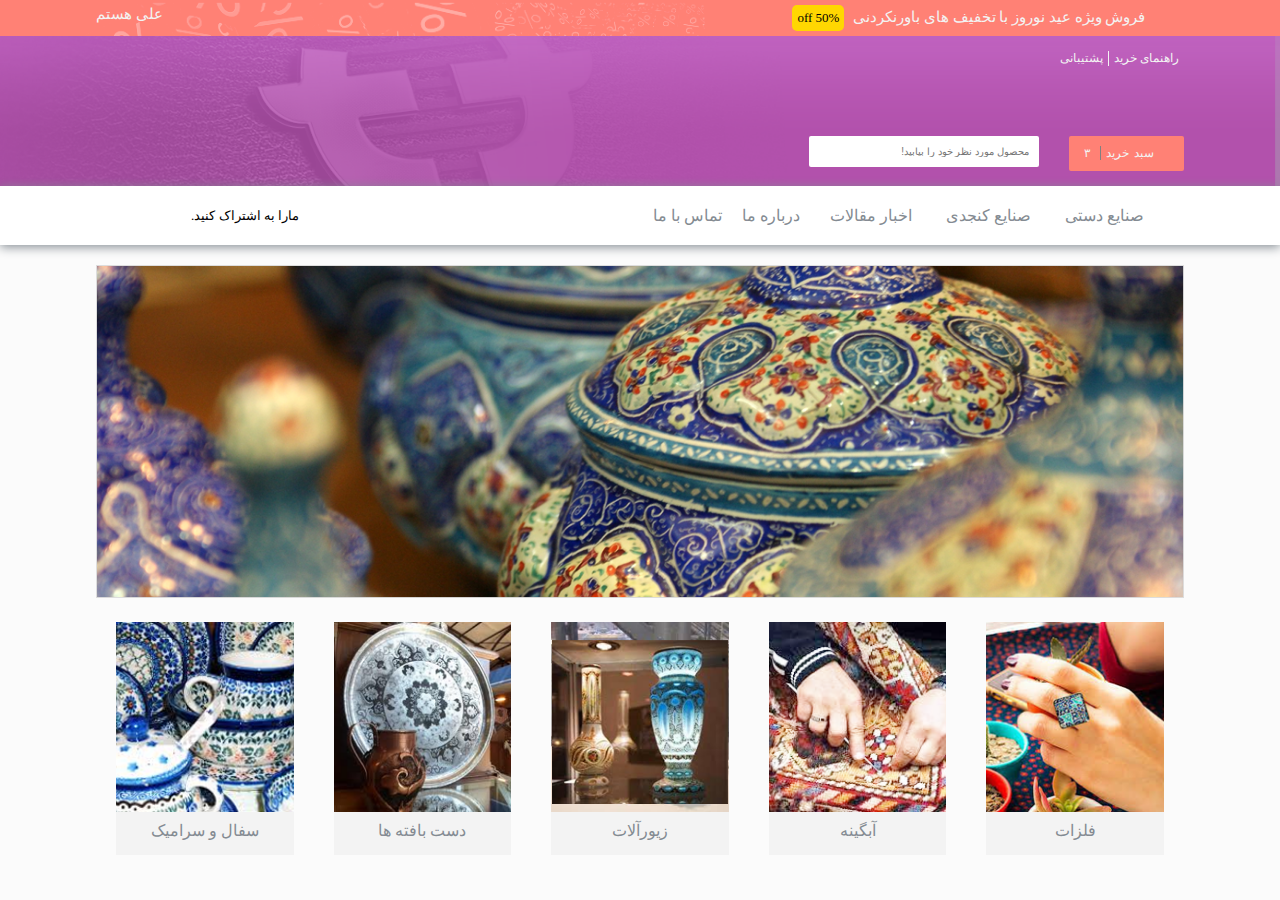
==== Web/index.html @ 8ed85ec4 "first" ====
<!DOCTYPE html>
<html dir="rtl">
    <head>
        <meta charset="utf-8">
        <title>فروشگاه صنایع دستی</title>
        <link href="style/style.css" rel="stylesheet">
        <link rel="stylesheet" href="https://use.fontawesome.com/releases/v5.8.2/css/all.css" integrity="sha384-oS3vJWv+0UjzBfQzYUhtDYW+Pj2yciDJxpsK1OYPAYjqT085Qq/1cq5FLXAZQ7Ay" crossorigin="anonymous">
    </head>
    <body>
        <!-- Header -->
        <header>
            <div class="header_top col-5">
                <div class="container">
                    <div class="header_top_right col-2">
                        <ul>
                            <li><a href="#"><i class="fas fa-angle-right"></i></a></li>
                            <li><a href="#">فروش ویژه عید نوروز با تخفیف های باورنکردنی  </a><span class="send">off 50%</span></li>
                            <li><a href="#"><i class="fas fa-angle-left"></i></a></li>
                        </ul>
                    </div>
                    <div class="header_top_left col-3">
                        <a href="#" ><i class="fas fa-user"></i>علی هستم</a>
                    </div>
                </div>
            </div>
            <div class="header_bottom col-5">
                <div class="container">
                    <div class="header_bottom_top col-5">
                        <a href="#">راهنمای خرید</a>
                        <a href="#">پشتیبانی</a>
                    </div>
                    <div class="header_bottom_bottom col-5">
                        <a href="#" class="link"><i class="fas fa-shopping-cart"></i> <span>سبد خرید</span> ۳</a>
                        <div class="input_icon">
                            <input type="text" placeholder="محصول مورد نظر خود را بیابید!">
                            <a href="#"><i class="fas fa-search"></i></a>
                        </div>
                    </div>
                </div>
            </div>
        </header>
        <!-- Nav -->
        <nav>
            <div class="container">
                <div class="nav_menu">
                    <ul>
                        <li><a href="#"><i class="fas fa-home"></i></a></li>
                        <li class="menu">
                            <a href="#">صنایع دستی <i class="fas fa-angle-down"></i></a>
                            <ul class="sub_menu">
                                <li><a href="#">زیر منو ۱</a></li>
                                <li><a href="#">زیر منو ۲</a></li>
                                <li><a href="#">زیر منو ۳</a></li>
                            </ul>
                        </li>
                        <li class="menu">
                            <a href="#">صنایع کنجدی <i class="fas fa-angle-down"></i></a>
                            <ul class="sub_menu">
                                <li><a href="#">زیر منو ۱</a></li>
                                <li><a href="#">زیر منو ۲</a></li>
                                <li><a href="#">زیر منو ۳</a></li>
                            </ul>
                        </li>
                        <li class="menu">
                            <a href="#"> اخبار مقالات<i class="fas fa-angle-down"></i></a>
                            <ul class="sub_menu">
                                <li><a href="#">زیر منو ۱</a></li>
                                <li><a href="#">زیر منو ۲</a></li>
                                <li><a href="#">زیر منو ۳</a></li>
                            </ul>
                        </li>
                        <li><a href="#">درباره ما</a></li>
                        <li><a href="#">تماس با ما</a></li>
                    </ul>
                </div>
                <div class="nav_socials">
                    <ul>
                        <li>مارا به اشتراک کنید.</li>
                        <li><a href="#"><i class="fab fa-linkedin-in"></i></a></li>
                        <li><a href="#"><i class="fab fa-instagram"></i></a></li>
                        <li><a href="#"><i class="fab fa-twitter"></i></a></li>
                        <li><a href="#"><i class="fab fa-facebook-f"></i></a></li>
                    </ul>
                </div>
            </div>
        </nav>
        <!-- Main -->
        <main class="container">
            <div class="main_top">
                <img src="./style/images/slider_main.png" alt="main">
            </div>
            <div class="main_bottom">
                <a href="#" class="link_icon"><i class="fas fa-angle-right"></i></a>
                <figure class="col-1">
                    <a href="#"><img src="./style/images/slider_main_small_1.png" alt="slider"></a>
                    <figcaption><a href="#">فلزات</a></figcaption>
                </figure>
                <figure class="col-1">
                    <a href="#"><img src="./style/images/slider_main_small_2.png" alt="slider"></a>
                    <figcaption><a href="#">آبگینه</a></figcaption>
                </figure>
                <figure class="col-1">
                    <a href="#"><img src="./style/images/slider_main_small_3.png" alt="slider"></a>
                    <figcaption><a href="#">زیورآلات</a></figcaption>
                </figure>
                <figure class="col-1">
                    <a href="#"><img src="./style/images/slider_main_small_4.png" alt="slider"></a>
                    <figcaption><a href="#">دست بافته ها</a></figcaption>
                </figure>
                <figure class="col-1">
                    <a href="#"><img src="./style/images/slider_main_small_5.png" alt="slider"></a>
                    <figcaption><a href="#">سفال و سرامیک </a></figcaption>
                </figure>
                <a href="#" class="link_icon"><i class="fas fa-angle-left"></i></a>
            </div>
        </main>
    </body>
</html>
---- Web/style/style.css ----
*{
    margin: 0;
    padding: 0;
    border: 0;
    box-sizing: border-box;
    -webkit-box-sizing: border-box;
    -moz-box-sizing: border-box;
}
.col-1{
    width: 20%;
}
.col-2{
    width: 40%;
}
.col-3{
    width: 60%;
}
.col-4{
    width: 80%;
}
.col-5{
    width: 100%;
}
body{
    background-color: #fbfbfb;
    font-family: "WeblogmaYekan";
}
.container{
    width: 85%;
    margin: 0 auto;
}
:root{
    --color-black: #000;
    --color-white: rgb(243, 243, 243);
    --color-gray: #848b92;
    --color-lightgray: #cbcbcb;
    --color-darkgary: #323436;
    --color-lightorange: #ff8175;
    --color-darkorange: #ff5242;
    --color-red: #ea0000;
    --color-limo: #c5e60c;
    --color-purple: #af11a5;
}
.send{
    background-color: #ffd701;
    font-size: 13px;
    padding: 5px;
    border-radius: 5px;
    color: var(--color-black);
    display: inline-block;
    cursor: pointer;
    margin: 0 5px;
}
/* Header */
header{
    font-size: 15px;
}
/* Header_top */
.header_top{
    background-image: url(./images/header_top_bg.png);
    background-position: center;
    background-size: cover;
    padding: 5px 0;
}
    /* Header_top_right*/
.header_top_right,.header_top_left{
    display: inline-block;
}
.header_top_right ul{
    display: flex;
    justify-content: space-between;
    align-items: center;
}
.header_top_right ul li{
    list-style: none;
}
.header_top_right ul li a{
    color: var(--color-white);
    text-decoration: none;
    transition: 0.3s;
}
.header_top_right ul li:hover a{
    color: var(--color-black);
}
    /* Header_top_left */
.header_top_left{
    float: left;
    text-align: left;
    display: flex;
    flex-direction: row-reverse;
    align-items: center;
}
.header_top_left a{
    color: var(--color-white);
    text-decoration: none;
}
.header_top_left a i{
    display: inline-block;
    margin: 5px;
}
/* Header_bottom */
.header_bottom{
    background-image: url(./images/header_bottom_bg.png);
    background-position: center;
    background-size: cover;
    padding: 15px 0;
}
    /* Header_botoom_top */
.header_bottom_top{
    display: flex;
    margin-bottom: 70px;
}
.header_bottom_top a{
    text-decoration: none;
    color: var(--color-white);
    padding: 0 5px;
    font-size: 12px;
    transition: 0.3s;
}
.header_bottom_top a:hover{
    opacity: 0.8;
}
.header_bottom_top a:first-child{
    border-left: 1px solid var(--color-white);
}
    /* Header_bottom_bottom */
.header_bottom_bottom{
    display: flex;
}
.header_bottom_bottom .link{
    font-size: 12px;
    text-decoration: none;
    color: var(--color-white);
    padding: 10px 15px;
    background-color: var(--color-lightorange);
    word-spacing: 2px;
    border-radius: 2px;
    margin-left: 20px;
    transition: 0.3s;
}
.header_bottom_bottom .link:hover{
    background-color: var(--color-darkorange);
}
.header_bottom_bottom .link span{
    padding: 0 5px;
    margin: 0 5px;
    border-left: 1px solid gray;
}
.header_bottom_bottom .link .fas{
    display: inline-block;
    font-size: 10px;
    vertical-align: middle;
}
.input_icon{
    position: relative;
    margin: 0 10px;
    
}
.input_icon input[type="text"]{
    font-size: 10px;
    width: 230px;
    padding: 10px;
    border-radius: 2px;
    outline-color:#42A5F5; 
}
.input_icon a{
    position: absolute;
    left: 0;
    top:0;
    padding: 8px;
    color: var(--color-gray);
}
/* Nav */
nav{
    background-color: #fff;
    box-shadow: 0px 2px 10px var(--color-gray);
    margin-bottom: 20px;
    position: sticky;
    top: 0;
}

nav .container, nav ul{
    display: flex;
    align-items: center;
    justify-content: space-between;
}
nav .nav_menu ul{
    justify-content: space-between;
}
nav ul li{
    list-style: none;
}
nav ul li a{
    text-decoration: none;    
    display: inline-block;
    color: var(--color-gray);
}
nav .nav_menu ul li a,nav .nav_socials ul li a i{
    padding: 20px 10px;
}

.nav_menu ul li{
    color: var(--color-gray);
}
.nav_menu ul li a:hover{
    color: var(--color-darkgary);
}
.nav_menu ul li [class$="home"]{
    display: inline-block;
}
.nav_menu ul li [class$="home"]:hover{
    color: var(--color-purple);
    /* Check it shadow */
}
.nav_menu .fas{
    display: inline-block;
    vertical-align: middle;
    margin: 0 5px;
}
.nav_socials ul li a{
    color: var(--color-gray);
}
.nav_socials ul li:first-child{
    font-size: 13px;
    margin-left: 15px;
}
nav .nav_socials [class$="linkedin-in"]:hover{
    color: #0077B5;
}
nav .nav_socials [class$="instagram"]:hover{
    color: #F77737;
}
nav .nav_socials [class$="twitter"]:hover{
    color: #2fb1eb;
}
nav .nav_socials [class$="facebook-f"]:hover{
    color: #3163a2;
}
/* Submenu */
.menu{
    position: relative;
}
.menu:hover .sub_menu{
    display: block;
}
nav .sub_menu{
    flex-direction: column;
    position: absolute;
    top: 55px;
    right: 0;
    background-color: #fff;
    border: 1px solid var(--color-lightgray);
    width: 100%;
    border-radius: 2px;
    display: none;
}
.sub_menu li{
    padding: 0;
    display: block;
    width: 100%;
}
.menu .sub_menu li a{
    display: block;
    padding: 8px;
}
.menu .sub_menu li a:hover{
    background-color: var(--color-purple);
    color: #fff;
}
/* Main */
.main_top{
    margin: 20px 0;
}
main .main_top img {
    width: 100%;
}
main .main_bottom{
    display: flex;
    justify-content: space-around;
    margin: 20px 0;
}
main .main_bottom figure{
    padding: 0 20px;
    text-align: center;
}

main .main_bottom figure img{
    width: 100%;
    height: 80%;
    object-fit: cover;
}
main .main_bottom figure figcaption{
    background-color: var(--color-white);
    padding: 15px 10px;
    margin-top: -10px;
}
main .main_bottom figure figcaption a{
    text-decoration: none;
    color: var(--color-gray);
    transition: 0.3s;
}
main .main_bottom > a{
   align-self: center;
   font-size: 30px;
   color: var(--color-lightgray);
   transition: 0.3s;
}
main .main_bottom figure figcaption a:hover, main .main_bottom > a:hover{
    color: var(--color-darkgary);
}



/* Media Query */
/* Extra large devices (large desktops, 1200px and up) */
@media (min-width: 1200px) {

}
/* Large devices (desktops, 992px and up) */
@media (min-width: 992px) and (max-width: 1199.98px) {
    .col-lg-1{width: 20%;}
    .col-lg-2{width: 40%;}
    .col-lg-3{width: 60%;}
    .col-lg-4{width: 80%;}
    .col-lg-5{width: 100%;}
}


/* Medium devices (tablets, 768px and up) */
@media (min-width: 768px) and (max-width: 991.98px) {
    .col-md-1{width: 20%;}
    .col-md-2{width: 40%;}
    .col-md-3{width: 60%;}
    .col-md-4{width: 80%;}
    .col-md-5{width: 100%;}
}

/* Small devices (landscape phones, 576px and up) */
@media (min-width: 576px) and (max-width: 767.98px) {
    .col-sm-1{width: 20%;}
    .col-sm-2{width: 40%;}
    .col-sm-3{width: 60%;}
    .col-sm-4{width: 80%;}
    .col-sm-5{width: 100%;}
}

/* Extra small devices (portrait phones, less than 576px) */
@media (max-width: 575.98px) {
    .col-xs-1{width: 20%;}
    .col-xs-2{width: 40%;}
    .col-xs-3{width: 60%;}
    .col-xs-4{width: 80%;}
    .col-xs-5{width: 100%;}
}
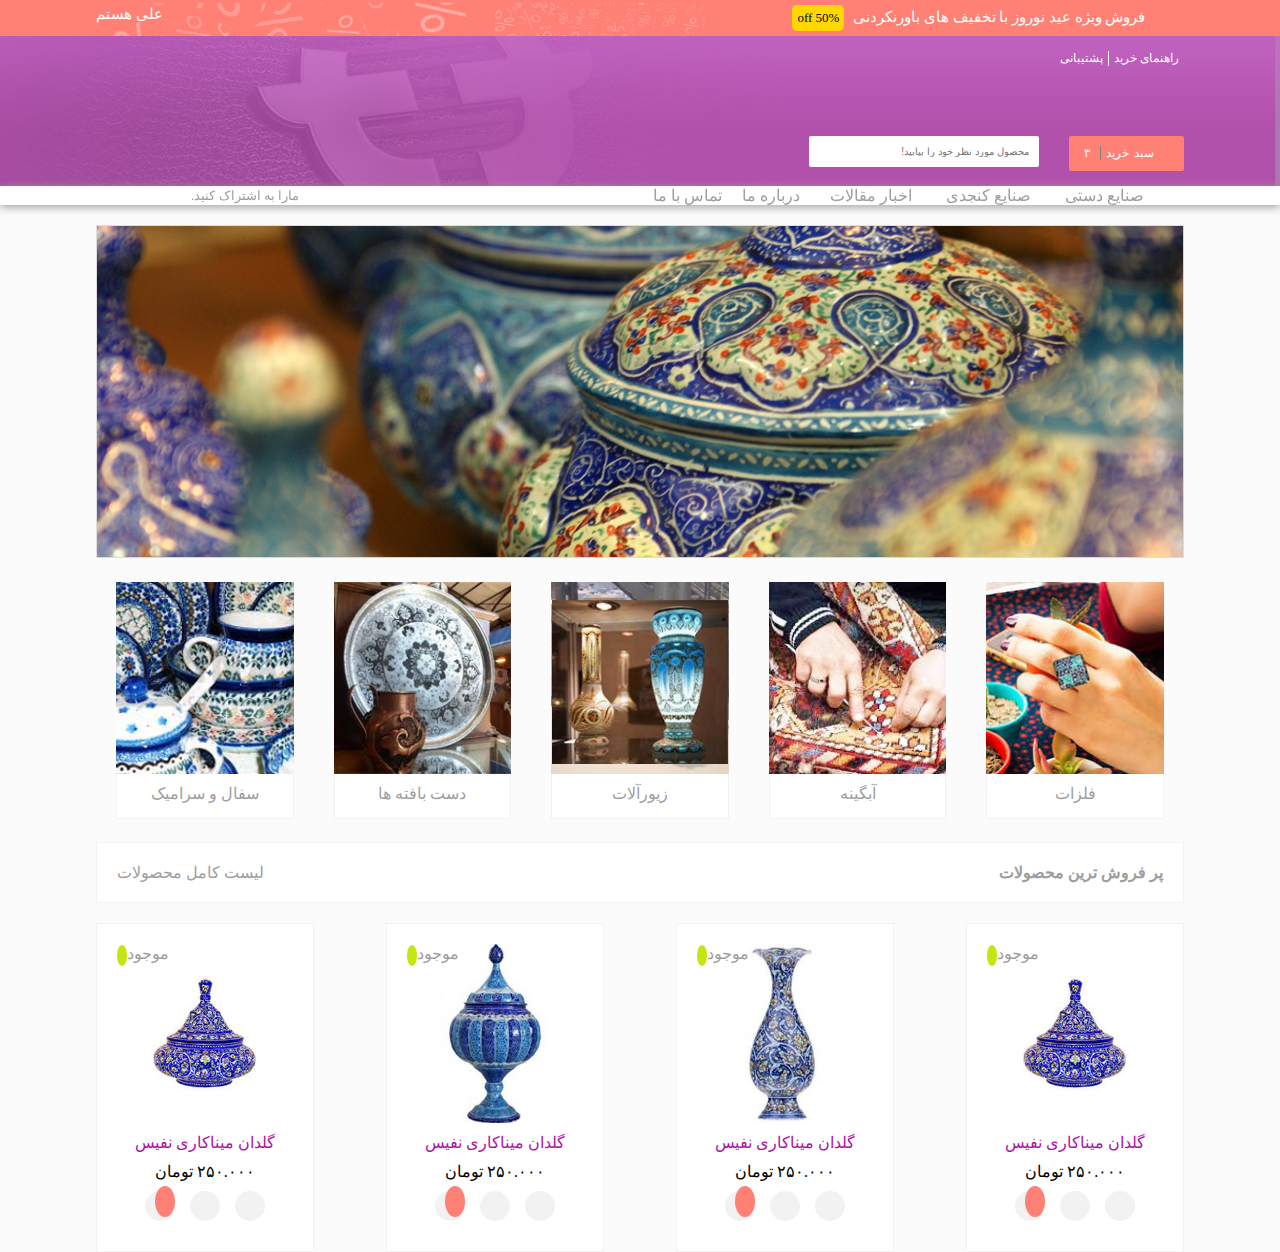
==== commit 184246de: "Portfolio" ====
--- a/Web/index.html
+++ b/Web/index.html
@@ -9,30 +9,30 @@
     <body>
         <!-- Header -->
         <header>
-            <div class="header_top col-5">
+            <div class="header_top col-10">
                 <div class="container">
-                    <div class="header_top_right col-2">
+                    <div class="header_top_right col-4">
                         <ul>
                             <li><a href="#"><i class="fas fa-angle-right"></i></a></li>
                             <li><a href="#">فروش ویژه عید نوروز با تخفیف های باورنکردنی  </a><span class="send">off 50%</span></li>
                             <li><a href="#"><i class="fas fa-angle-left"></i></a></li>
                         </ul>
                     </div>
-                    <div class="header_top_left col-3">
+                    <div class="header_top_left col-6">
                         <a href="#" ><i class="fas fa-user"></i>علی هستم</a>
                     </div>
                 </div>
             </div>
-            <div class="header_bottom col-5">
+            <div class="header_bottom col-10">
                 <div class="container">
-                    <div class="header_bottom_top col-5">
+                    <div class="header_bottom_top col-10">
                         <a href="#">راهنمای خرید</a>
                         <a href="#">پشتیبانی</a>
                     </div>
-                    <div class="header_bottom_bottom col-5">
+                    <div class="header_bottom_bottom col-10">
                         <a href="#" class="link"><i class="fas fa-shopping-cart"></i> <span>سبد خرید</span> ۳</a>
                         <div class="input_icon">
-                            <input type="text" placeholder="محصول مورد نظر خود را بیابید!">
+                            <input type="text"  placeholder="محصول مورد نظر خود را بیابید!">
                             <a href="#"><i class="fas fa-search"></i></a>
                         </div>
                     </div>
@@ -44,42 +44,42 @@
             <div class="container">
                 <div class="nav_menu">
                     <ul>
-                        <li><a href="#"><i class="fas fa-home"></i></a></li>
+                        <li><a href="#" class="link"><i class="fas fa-home"></i></a></li>
                         <li class="menu">
-                            <a href="#">صنایع دستی <i class="fas fa-angle-down"></i></a>
-                            <ul class="sub_menu">
-                                <li><a href="#">زیر منو ۱</a></li>
-                                <li><a href="#">زیر منو ۲</a></li>
-                                <li><a href="#">زیر منو ۳</a></li>
+                            <a href="#" class="link">صنایع دستی <i class="fas fa-angle-down"></i></a>
+                            <ul class="sub_menu col-10">
+                                <li><a href="#" class="link">زیر منو ۱</a></li>
+                                <li><a href="#" class="link">زیر منو ۲</a></li>
+                                <li><a href="#" class="link">زیر منو ۳</a></li>
+                            </ul>
+                        </li>
+                        <li class="menu" class="link">
+                            <a href="#" class="link">صنایع کنجدی <i class="fas fa-angle-down"></i></a>
+                            <ul class="sub_menu col-10">
+                                <li><a href="#" class="link">زیر منو ۱</a></li>
+                                <li><a href="#" class="link">زیر منو ۲</a></li>
+                                <li><a href="#" class="link">زیر منو ۳</a></li>
                             </ul>
                         </li>
                         <li class="menu">
-                            <a href="#">صنایع کنجدی <i class="fas fa-angle-down"></i></a>
-                            <ul class="sub_menu">
-                                <li><a href="#">زیر منو ۱</a></li>
-                                <li><a href="#">زیر منو ۲</a></li>
-                                <li><a href="#">زیر منو ۳</a></li>
+                            <a href="#" class="link"> اخبار مقالات<i class="fas fa-angle-down"></i></a>
+                            <ul class="sub_menu col-10">
+                                <li><a href="#" class="link">زیر منو ۱</a></li>
+                                <li><a href="#" class="link">زیر منو ۲</a></li>
+                                <li><a href="#" class="link">زیر منو ۳</a></li>
                             </ul>
                         </li>
-                        <li class="menu">
-                            <a href="#"> اخبار مقالات<i class="fas fa-angle-down"></i></a>
-                            <ul class="sub_menu">
-                                <li><a href="#">زیر منو ۱</a></li>
-                                <li><a href="#">زیر منو ۲</a></li>
-                                <li><a href="#">زیر منو ۳</a></li>
-                            </ul>
-                        </li>
-                        <li><a href="#">درباره ما</a></li>
-                        <li><a href="#">تماس با ما</a></li>
+                        <li><a href="#" class="link">درباره ما</a></li>
+                        <li><a href="#" class="link">تماس با ما</a></li>
                     </ul>
                 </div>
                 <div class="nav_socials">
                     <ul>
                         <li>مارا به اشتراک کنید.</li>
-                        <li><a href="#"><i class="fab fa-linkedin-in"></i></a></li>
-                        <li><a href="#"><i class="fab fa-instagram"></i></a></li>
-                        <li><a href="#"><i class="fab fa-twitter"></i></a></li>
-                        <li><a href="#"><i class="fab fa-facebook-f"></i></a></li>
+                        <li><a href="#" class="link"><i class="fab fa-linkedin-in"></i></a></li>
+                        <li><a href="#" class="link"><i class="fab fa-instagram"></i></a></li>
+                        <li><a href="#" class="link"><i class="fab fa-twitter"></i></a></li>
+                        <li><a href="#" class="link"><i class="fab fa-facebook-f"></i></a></li>
                     </ul>
                 </div>
             </div>
@@ -91,28 +91,99 @@
             </div>
             <div class="main_bottom">
                 <a href="#" class="link_icon"><i class="fas fa-angle-right"></i></a>
-                <figure class="col-1">
+                <figure class="col-2">
                     <a href="#"><img src="./style/images/slider_main_small_1.png" alt="slider"></a>
-                    <figcaption><a href="#">فلزات</a></figcaption>
+                    <figcaption><a href="#" class="link">فلزات</a></figcaption>
                 </figure>
-                <figure class="col-1">
+                <figure class="col-2">
                     <a href="#"><img src="./style/images/slider_main_small_2.png" alt="slider"></a>
-                    <figcaption><a href="#">آبگینه</a></figcaption>
+                    <figcaption><a href="#" class="link">آبگینه</a></figcaption>
                 </figure>
-                <figure class="col-1">
+                <figure class="col-2">
                     <a href="#"><img src="./style/images/slider_main_small_3.png" alt="slider"></a>
-                    <figcaption><a href="#">زیورآلات</a></figcaption>
+                    <figcaption><a href="#" class="link">زیورآلات</a></figcaption>
                 </figure>
-                <figure class="col-1">
+                <figure class="col-2">
                     <a href="#"><img src="./style/images/slider_main_small_4.png" alt="slider"></a>
-                    <figcaption><a href="#">دست بافته ها</a></figcaption>
+                    <figcaption><a href="#" class="link">دست بافته ها</a></figcaption>
                 </figure>
-                <figure class="col-1">
+                <figure class="col-2">
                     <a href="#"><img src="./style/images/slider_main_small_5.png" alt="slider"></a>
-                    <figcaption><a href="#">سفال و سرامیک </a></figcaption>
+                    <figcaption><a href="#" class="link">سفال و سرامیک </a></figcaption>
                 </figure>
                 <a href="#" class="link_icon"><i class="fas fa-angle-left"></i></a>
             </div>
         </main>
+        <!-- Portfolio -->
+        <section class="portfolio container">
+            <div class="portfolio_nav col-10">
+                <div class="portfolio_nav_right col-5">
+                    <h3>پر فروش ترین محصولات</h3>
+                    <a href="#" class="link_icon"><i class="fas fa-angle-right"></i></a>
+                    <a href="#" class="link_icon"><i class="fas fa-angle-left"></i></a>
+                </div>
+                <div class="portfolio_nav_left col-5">
+                    <a href="#"><i class="fas fa-th-large"></i>لیست کامل محصولات</a>
+                </div>
+            </div>
+            <div class="portfolio_slider">
+                <div class="portfolio_slider_item col-2">
+                    <a href="#"><img src="./style/images/portfolio1_slider_1.png" class="col-10" alt="portfolio"></a>
+                    <a href="#" class="link">گلدان میناکاری نفیس</a>
+                    <p class="subtitle">۲۵۰.۰۰۰ تومان</p>
+                    <ul class="col-10">
+                        <li><a href="#"><i class="fas fa-heart"></i></a></li>
+                        <li><a href="#"><i class="fas fa-sync-alt"></i></a></li>
+                        <li><a href="#"><i class="fas fa-shopping-cart"></i></a></li>
+                    </ul>
+                    <div class="stock">
+                        <span>موجود</span>
+                        <i class="fas fa-check"></i>
+                    </div>
+                </div>
+                <div class="portfolio_slider_item col-2">
+                    <a href="#"><img src="./style/images/portfolio1_slider_2.png" class="col-10" alt="portfolio"></a>
+                    <a href="#" class="link">گلدان میناکاری نفیس</a>
+                    <p class="subtitle">۲۵۰.۰۰۰ تومان</p>
+                    <ul class="col-10">
+                        <li><a href="#"><i class="fas fa-heart"></i></a></li>
+                        <li><a href="#"><i class="fas fa-sync-alt"></i></a></li>
+                        <li><a href="#"><i class="fas fa-shopping-cart"></i></a></li>
+                    </ul>
+                    <div class="stock">
+                        <span>موجود</span>
+                        <i class="fas fa-check"></i>
+                    </div>
+                </div>
+                <div class="portfolio_slider_item col-2">
+                    <a href="#"><img src="./style/images/portfolio1_slider_3.png" class="col-10" alt="portfolio"></a>
+                    <a href="#" class="link">گلدان میناکاری نفیس</a>
+                    <p class="subtitle">۲۵۰.۰۰۰ تومان</p>
+                    <ul class="col-10">
+                        <li><a href="#"><i class="fas fa-heart"></i></a></li>
+                        <li><a href="#"><i class="fas fa-sync-alt"></i></a></li>
+                        <li><a href="#"><i class="fas fa-shopping-cart"></i></a></li>
+                    </ul>
+                    <div class="stock">
+                        <span>موجود</span>
+                        <i class="fas fa-check"></i>
+                    </div>
+                </div>
+                <div class="portfolio_slider_item col-2">
+                    <a href="#"><img src="./style/images/portfolio1_slider_1.png" class="col-10" alt="portfolio"></a>
+                    <a href="#" class="link">گلدان میناکاری نفیس</a>
+                    <p class="subtitle">۲۵۰.۰۰۰ تومان</p>
+                    <ul class="col-10">
+                        <li><a href="#"><i class="fas fa-heart"></i></a></li>
+                        <li><a href="#"><i class="fas fa-sync-alt"></i></a></li>
+                        <li><a href="#"><i class="fas fa-shopping-cart"></i></a></li>
+                    </ul>
+                    <div class="stock">
+                        <span>موجود</span>
+                        <i class="fas fa-check"></i>
+                    </div>
+                </div>
+            </div>
+        </section>
     </body>
 </html>--- a/Web/style/style.css
+++ b/Web/style/style.css
@@ -6,21 +6,16 @@
     -webkit-box-sizing: border-box;
     -moz-box-sizing: border-box;
 }
-.col-1{
-    width: 20%;
-}
-.col-2{
-    width: 40%;
-}
-.col-3{
-    width: 60%;
-}
-.col-4{
-    width: 80%;
-}
-.col-5{
-    width: 100%;
-}
+.col-1{width: 10%;}
+.col-2{width: 20%;}
+.col-3{width: 30%;}
+.col-4{width: 40%;}
+.col-5{width: 50%;}
+.col-6{width: 60%;}
+.col-7{width: 70%;}
+.col-8{width: 80%;}
+.col-9{width: 90%;}
+.col-10{width: 100%;}
 body{
     background-color: #fbfbfb;
     font-family: "WeblogmaYekan";
@@ -31,9 +26,9 @@
 }
 :root{
     --color-black: #000;
-    --color-white: rgb(243, 243, 243);
-    --color-gray: #848b92;
-    --color-lightgray: #cbcbcb;
+    --color-white: #fff;
+    --color-gray: #9E9E9E;
+    --color-lightgray: #f2f2f2;
     --color-darkgary: #323436;
     --color-lightorange: #ff8175;
     --color-darkorange: #ff5242;
@@ -51,6 +46,23 @@
     cursor: pointer;
     margin: 0 5px;
 }
+.link_icon{
+    align-self: center;
+    font-size: 30px;
+    color: var(--color-gray);
+    transition: 0.3s;
+ }
+.link_icon:hover{
+    color: var(--color-darkgary);
+ }
+.link{
+    text-decoration: none;
+    color: var(--color-gray);
+    transition: 0.3s;
+}
+.link:hover{
+    color: var(--color-darkgary);
+}
 /* Header */
 header{
     font-size: 15px;
@@ -172,7 +184,7 @@
 }
 /* Nav */
 nav{
-    background-color: #fff;
+    background-color: var(--color-white);
     box-shadow: 0px 2px 10px var(--color-gray);
     margin-bottom: 20px;
     position: sticky;
@@ -190,11 +202,7 @@
 nav ul li{
     list-style: none;
 }
-nav ul li a{
-    text-decoration: none;    
-    display: inline-block;
-    color: var(--color-gray);
-}
+
 nav .nav_menu ul li a,nav .nav_socials ul li a i{
     padding: 20px 10px;
 }
@@ -223,6 +231,7 @@
 .nav_socials ul li:first-child{
     font-size: 13px;
     margin-left: 15px;
+    color: var(--color-gray);
 }
 nav .nav_socials [class$="linkedin-in"]:hover{
     color: #0077B5;
@@ -246,11 +255,10 @@
 nav .sub_menu{
     flex-direction: column;
     position: absolute;
-    top: 55px;
+    top: 36px;
     right: 0;
-    background-color: #fff;
+    background-color: var(--color-white);
     border: 1px solid var(--color-lightgray);
-    width: 100%;
     border-radius: 2px;
     display: none;
 }
@@ -265,7 +273,7 @@
 }
 .menu .sub_menu li a:hover{
     background-color: var(--color-purple);
-    color: #fff;
+    color: var(--color-white);
 }
 /* Main */
 .main_top{
@@ -291,24 +299,126 @@
 }
 main .main_bottom figure figcaption{
     background-color: var(--color-white);
+    border: 1px solid var(--color-lightgray);
     padding: 15px 10px;
     margin-top: -10px;
 }
-main .main_bottom figure figcaption a{
-    text-decoration: none;
-    color: var(--color-gray);
-    transition: 0.3s;
-}
-main .main_bottom > a{
-   align-self: center;
-   font-size: 30px;
-   color: var(--color-lightgray);
-   transition: 0.3s;
-}
-main .main_bottom figure figcaption a:hover, main .main_bottom > a:hover{
+
+/* portfolio */
+.portfolio_nav{
+    display: flex;
+    background-color: var(--color-white);
+    padding: 15px;
+    border: 1px solid var(--color-lightgray);
+    margin: 20px 0;
+}
+.portfolio_nav_right{
+    display: flex;
+    align-items: center;
+    align-content: center;
+    color: var(--color-gray);
+}
+.portfolio_nav_right h3,.portfolio_nav_right .link_icon, .portfolio_nav_left{
+    font-size: 16px;
+    margin: 5px;
+}
+.portfolio_nav_left{
+    text-align: end;
+}
+.portfolio_nav_left a, .portfolio_nav_right .link_icon{
+    color: var(--color-gray);
+    text-decoration: none;
+    transition: 0.3s;
+}
+.portfolio_nav_right .link_icon:hover{
     color: var(--color-darkgary);
 }
-
+.portfolio_nav_left a i{
+    margin: 5px;
+    font-size: 10px;
+}
+.portfolio_nav_left a:hover{
+    color: var(--color-purple);
+}
+    /* portfolio_slider */
+.portfolio_slider{
+    display: flex;
+    justify-content: space-between;
+}
+.portfolio_slider_item{
+    background-color: var(--color-white);
+    border: 1px solid var(--color-lightgray);
+    display: flex;
+    flex-direction: column;
+    align-items: center;
+    padding: 20px;
+    position: relative;
+}
+.portfolio_slider_item img{
+    height: 100%;
+    object-fit: cover;
+}
+.portfolio_slider_item .link, .portfolio_slider_item .subtilte, .portfolio_slider_item ul{
+    margin: 10px 0;
+}
+.portfolio_slider_item ul{
+    display: flex;
+    justify-content: space-around;
+    padding: 0 20px;
+    align-items: center;
+    align-content: center;
+}
+.portfolio_slider_item ul li{
+    list-style: none;
+}
+.portfolio_slider_item ul li a{
+    color: var(--color-gray);
+    display: block;
+    width: 30px;
+    height: 30px;
+    background-color: var(--color-lightgray);
+    border-radius: 50%;
+}
+.portfolio_slider_item ul li a i{
+    font-size: 10px;
+    padding: 10px;
+}
+.portfolio_slider_item ul li a:hover{
+    color: var(--color-white);
+    background-color: var(--color-lightorange);
+}
+.portfolio_slider_item ul li a:active{
+    background-color: var(--color-red);
+}
+.portfolio_slider_item ul li i[class$="shopping-cart"]{
+    background-color: var(--color-lightorange);
+    border-radius: 50%;
+    color: var(--color-white);
+}
+.portfolio_slider_item ul li i[class$="shopping-cart"]:hover{
+    background-color: var(--color-darkorange);
+}
+.portfolio_slider_item .link{
+    color: var(--color-purple);
+}
+.portfolio_slider_item .link:hover{
+    color: var(--color-lightorange);
+}
+.stock{
+    position: absolute;
+    top: 20px;
+    left: 20px;
+}
+.stock span{
+    color: var(--color-gray);
+}
+.stock i{
+    color: var(--color-white);
+    font-size: 10px;
+    background-color: var(--color-limo);
+    padding: 5px;
+    border-radius: 50%;
+}
 
 
 /* Media Query */
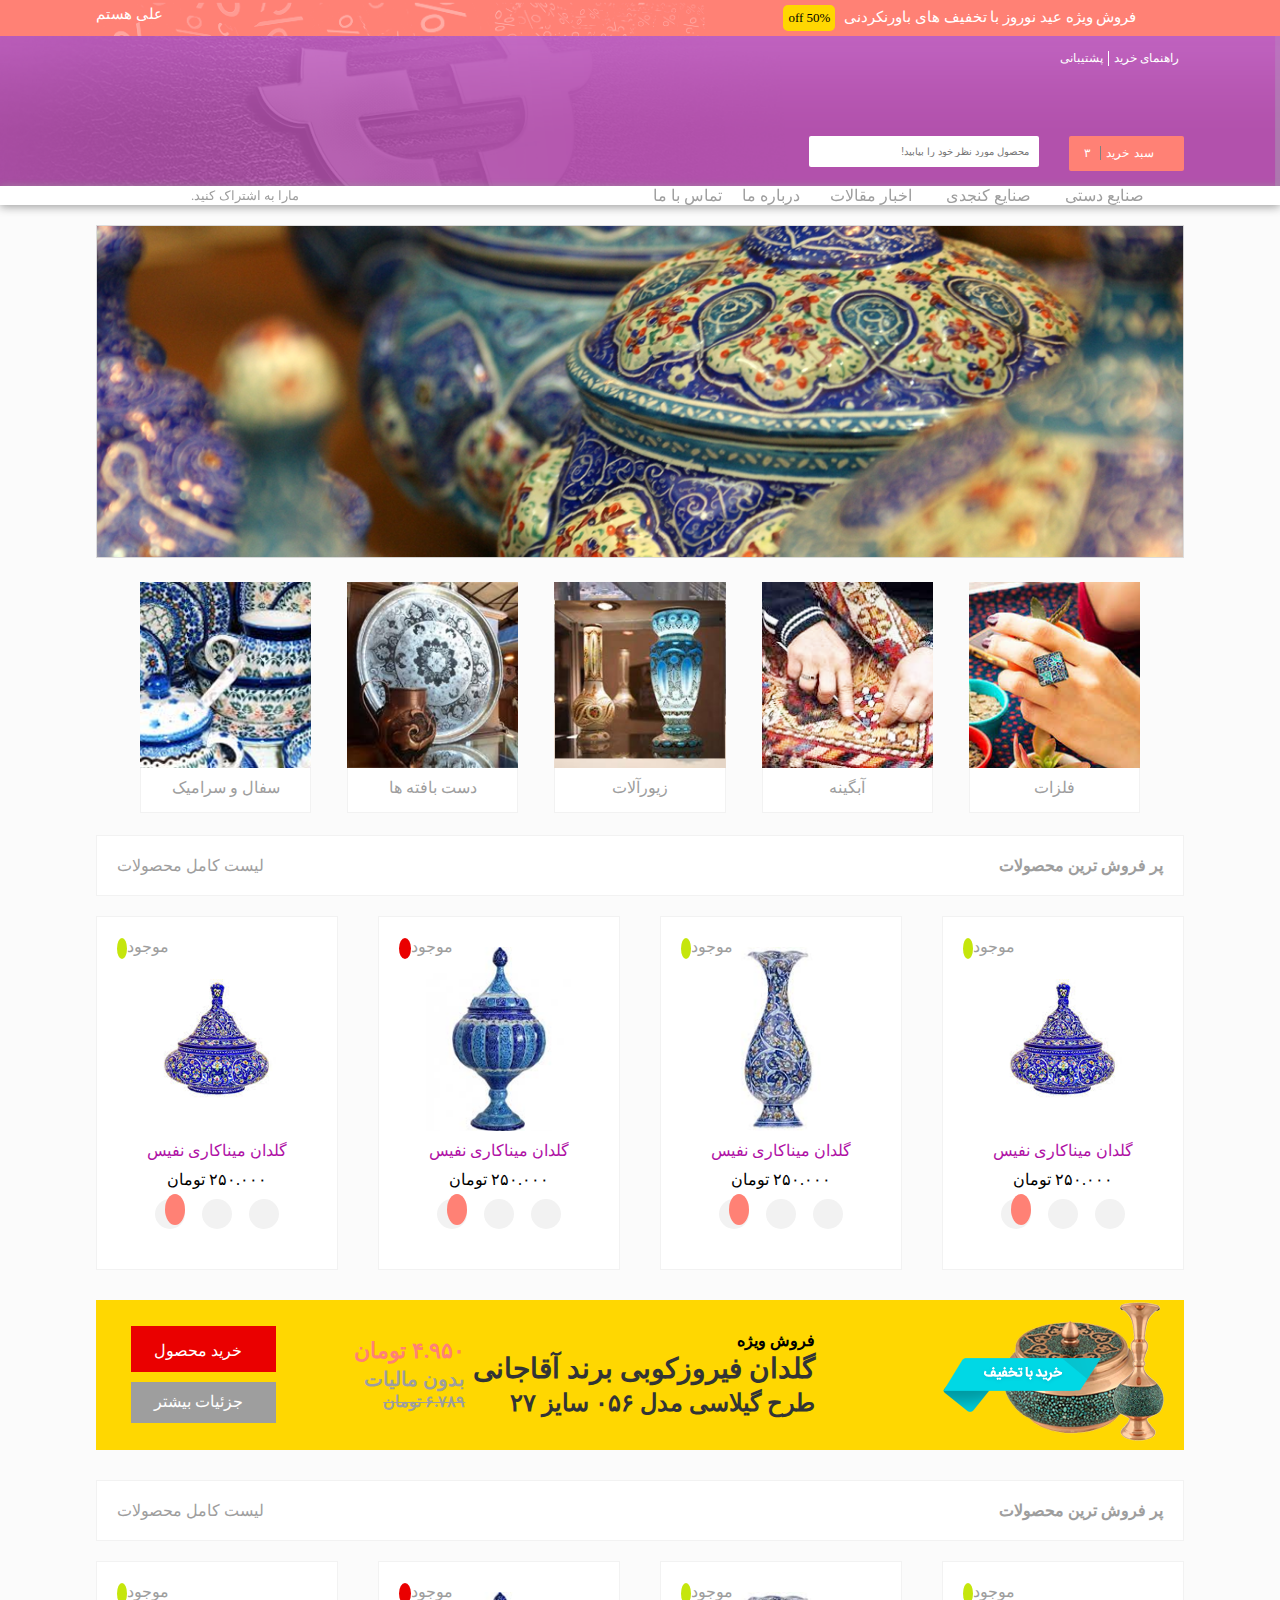
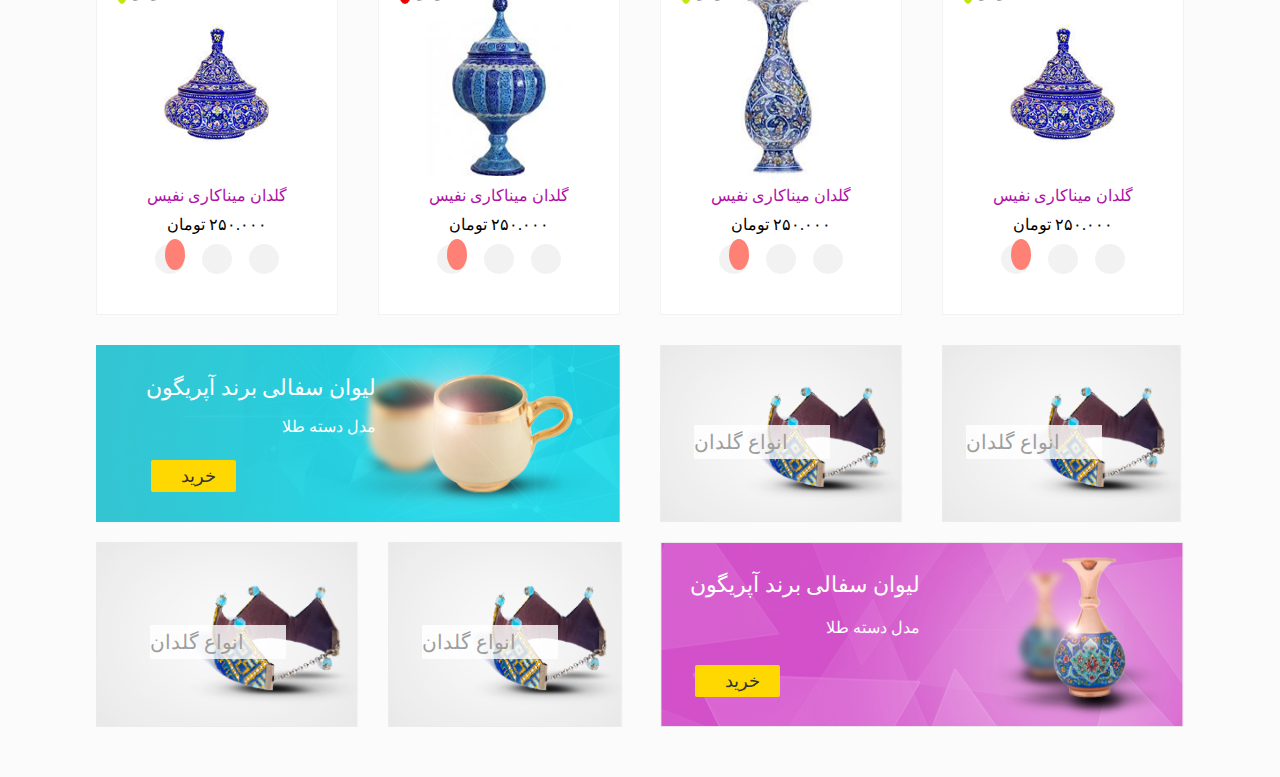
==== commit 255e81a7: "banner" ====
--- a/Web/index.html
+++ b/Web/index.html
@@ -9,27 +9,27 @@
     <body>
         <!-- Header -->
         <header>
-            <div class="header_top col-10">
+            <div class="header_top col-12">
                 <div class="container">
-                    <div class="header_top_right col-4">
+                    <div class="header_top_right col-5">
                         <ul>
                             <li><a href="#"><i class="fas fa-angle-right"></i></a></li>
                             <li><a href="#">فروش ویژه عید نوروز با تخفیف های باورنکردنی  </a><span class="send">off 50%</span></li>
                             <li><a href="#"><i class="fas fa-angle-left"></i></a></li>
                         </ul>
                     </div>
-                    <div class="header_top_left col-6">
+                    <div class="header_top_left col-7">
                         <a href="#" ><i class="fas fa-user"></i>علی هستم</a>
                     </div>
                 </div>
             </div>
-            <div class="header_bottom col-10">
+            <div class="header_bottom col-12">
                 <div class="container">
-                    <div class="header_bottom_top col-10">
+                    <div class="header_bottom_top col-12">
                         <a href="#">راهنمای خرید</a>
                         <a href="#">پشتیبانی</a>
                     </div>
-                    <div class="header_bottom_bottom col-10">
+                    <div class="header_bottom_bottom col-12">
                         <a href="#" class="link"><i class="fas fa-shopping-cart"></i> <span>سبد خرید</span> ۳</a>
                         <div class="input_icon">
                             <input type="text"  placeholder="محصول مورد نظر خود را بیابید!">
@@ -47,7 +47,7 @@
                         <li><a href="#" class="link"><i class="fas fa-home"></i></a></li>
                         <li class="menu">
                             <a href="#" class="link">صنایع دستی <i class="fas fa-angle-down"></i></a>
-                            <ul class="sub_menu col-10">
+                            <ul class="sub_menu col-12">
                                 <li><a href="#" class="link">زیر منو ۱</a></li>
                                 <li><a href="#" class="link">زیر منو ۲</a></li>
                                 <li><a href="#" class="link">زیر منو ۳</a></li>
@@ -55,7 +55,7 @@
                         </li>
                         <li class="menu" class="link">
                             <a href="#" class="link">صنایع کنجدی <i class="fas fa-angle-down"></i></a>
-                            <ul class="sub_menu col-10">
+                            <ul class="sub_menu col-12">
                                 <li><a href="#" class="link">زیر منو ۱</a></li>
                                 <li><a href="#" class="link">زیر منو ۲</a></li>
                                 <li><a href="#" class="link">زیر منو ۳</a></li>
@@ -63,7 +63,7 @@
                         </li>
                         <li class="menu">
                             <a href="#" class="link"> اخبار مقالات<i class="fas fa-angle-down"></i></a>
-                            <ul class="sub_menu col-10">
+                            <ul class="sub_menu col-12">
                                 <li><a href="#" class="link">زیر منو ۱</a></li>
                                 <li><a href="#" class="link">زیر منو ۲</a></li>
                                 <li><a href="#" class="link">زیر منو ۳</a></li>
@@ -116,72 +116,196 @@
         </main>
         <!-- Portfolio -->
         <section class="portfolio container">
-            <div class="portfolio_nav col-10">
-                <div class="portfolio_nav_right col-5">
+            <div class="portfolio_nav col-12">
+                <div class="portfolio_nav_right col-6">
                     <h3>پر فروش ترین محصولات</h3>
                     <a href="#" class="link_icon"><i class="fas fa-angle-right"></i></a>
                     <a href="#" class="link_icon"><i class="fas fa-angle-left"></i></a>
                 </div>
-                <div class="portfolio_nav_left col-5">
+                <div class="portfolio_nav_left col-6">
                     <a href="#"><i class="fas fa-th-large"></i>لیست کامل محصولات</a>
                 </div>
             </div>
             <div class="portfolio_slider">
-                <div class="portfolio_slider_item col-2">
-                    <a href="#"><img src="./style/images/portfolio1_slider_1.png" class="col-10" alt="portfolio"></a>
-                    <a href="#" class="link">گلدان میناکاری نفیس</a>
-                    <p class="subtitle">۲۵۰.۰۰۰ تومان</p>
-                    <ul class="col-10">
-                        <li><a href="#"><i class="fas fa-heart"></i></a></li>
-                        <li><a href="#"><i class="fas fa-sync-alt"></i></a></li>
-                        <li><a href="#"><i class="fas fa-shopping-cart"></i></a></li>
-                    </ul>
-                    <div class="stock">
-                        <span>موجود</span>
-                        <i class="fas fa-check"></i>
-                    </div>
-                </div>
-                <div class="portfolio_slider_item col-2">
-                    <a href="#"><img src="./style/images/portfolio1_slider_2.png" class="col-10" alt="portfolio"></a>
-                    <a href="#" class="link">گلدان میناکاری نفیس</a>
-                    <p class="subtitle">۲۵۰.۰۰۰ تومان</p>
-                    <ul class="col-10">
-                        <li><a href="#"><i class="fas fa-heart"></i></a></li>
-                        <li><a href="#"><i class="fas fa-sync-alt"></i></a></li>
-                        <li><a href="#"><i class="fas fa-shopping-cart"></i></a></li>
-                    </ul>
-                    <div class="stock">
-                        <span>موجود</span>
-                        <i class="fas fa-check"></i>
-                    </div>
-                </div>
-                <div class="portfolio_slider_item col-2">
-                    <a href="#"><img src="./style/images/portfolio1_slider_3.png" class="col-10" alt="portfolio"></a>
-                    <a href="#" class="link">گلدان میناکاری نفیس</a>
-                    <p class="subtitle">۲۵۰.۰۰۰ تومان</p>
-                    <ul class="col-10">
-                        <li><a href="#"><i class="fas fa-heart"></i></a></li>
-                        <li><a href="#"><i class="fas fa-sync-alt"></i></a></li>
-                        <li><a href="#"><i class="fas fa-shopping-cart"></i></a></li>
-                    </ul>
-                    <div class="stock">
-                        <span>موجود</span>
-                        <i class="fas fa-check"></i>
-                    </div>
-                </div>
-                <div class="portfolio_slider_item col-2">
-                    <a href="#"><img src="./style/images/portfolio1_slider_1.png" class="col-10" alt="portfolio"></a>
-                    <a href="#" class="link">گلدان میناکاری نفیس</a>
-                    <p class="subtitle">۲۵۰.۰۰۰ تومان</p>
-                    <ul class="col-10">
-                        <li><a href="#"><i class="fas fa-heart"></i></a></li>
-                        <li><a href="#"><i class="fas fa-sync-alt"></i></a></li>
-                        <li><a href="#"><i class="fas fa-shopping-cart"></i></a></li>
-                    </ul>
-                    <div class="stock">
-                        <span>موجود</span>
-                        <i class="fas fa-check"></i>
-                    </div>
+                <div class="portfolio_slider_item col-3">
+                    <a href="#"><img src="./style/images/portfolio1_slider_1.png" class="col-12" alt="portfolio"></a>
+                    <a href="#" class="link">گلدان میناکاری نفیس</a>
+                    <p class="subtitle">۲۵۰.۰۰۰ تومان</p>
+                    <ul class="col-12">
+                        <li><a href="#"><i class="fas fa-heart"></i></a></li>
+                        <li><a href="#"><i class="fas fa-sync-alt"></i></a></li>
+                        <li><a href="#"><i class="fas fa-shopping-cart"></i></a></li>
+                    </ul>
+                    <div class="stock">
+                        <span>موجود</span>
+                        <i class="fas fa-check"></i>
+                    </div>
+                </div>
+                <div class="portfolio_slider_item col-3">
+                    <a href="#"><img src="./style/images/portfolio1_slider_2.png" class="col-12" alt="portfolio"></a>
+                    <a href="#" class="link">گلدان میناکاری نفیس</a>
+                    <p class="subtitle">۲۵۰.۰۰۰ تومان</p>
+                    <ul class="col-12">
+                        <li><a href="#"><i class="fas fa-heart"></i></a></li>
+                        <li><a href="#"><i class="fas fa-sync-alt"></i></a></li>
+                        <li><a href="#"><i class="fas fa-shopping-cart"></i></a></li>
+                    </ul>
+                    <div class="stock">
+                        <span>موجود</span>
+                        <i class="fas fa-check"></i>
+                    </div>
+                </div>
+                <div class="portfolio_slider_item col-3">
+                    <a href="#"><img src="./style/images/portfolio1_slider_3.png" class="col-12" alt="portfolio"></a>
+                    <a href="#" class="link">گلدان میناکاری نفیس</a>
+                    <p class="subtitle">۲۵۰.۰۰۰ تومان</p>
+                    <ul class="col-12">
+                        <li><a href="#"><i class="fas fa-heart"></i></a></li>
+                        <li><a href="#"><i class="fas fa-sync-alt"></i></a></li>
+                        <li><a href="#"><i class="fas fa-shopping-cart"></i></a></li>
+                    </ul>
+                    <div class="stock">
+                        <span>موجود</span>
+                        <i class="fas fa-times"></i>
+                    </div>
+                </div>
+                <div class="portfolio_slider_item col-3">
+                    <a href="#"><img src="./style/images/portfolio1_slider_1.png" class="col-12" alt="portfolio"></a>
+                    <a href="#" class="link">گلدان میناکاری نفیس</a>
+                    <p class="subtitle">۲۵۰.۰۰۰ تومان</p>
+                    <ul class="col-12">
+                        <li><a href="#"><i class="fas fa-heart"></i></a></li>
+                        <li><a href="#"><i class="fas fa-sync-alt"></i></a></li>
+                        <li><a href="#"><i class="fas fa-shopping-cart"></i></a></li>
+                    </ul>
+                    <div class="stock">
+                        <span>موجود</span>
+                        <i class="fas fa-check"></i>
+                    </div>
+                </div>
+            </div>
+            <div class="portfolio_advertising col-12">
+                <div class="advertising_img col-4">
+                    <img src="./style/images/advertising_img_1.png" alt="advertising">
+                </div>
+                <div class="advertising_about col-4">
+                    <span>فروش ویژه</span>
+                    <h3>گلدان فیروزکوبی برند آقاجانی</h3>
+                    <h4>طرح گیلاسی مدل ۰۵۶ سایز ۲۷</h4>
+                </div>
+                <div class="advertising_price col-2">
+                    <p class="col-12">۴.۹۵۰ تومان</p>
+                    <span class="col-12">بدون مالیات</span>
+                    <del class="col-12">۶.۷۸۹ تومان</del>
+                </div>
+                <div class="advertising_submit col-2">
+                    <a href="#" class="submit col-12"><i class="fas fa-shopping-basket"></i> خرید محصول</a>
+                    <a href="#" class="submit col-12"><i class="fas fa-th-large"></i>جزئیات بیشتر</a>
+                </div>
+            </div>
+        </section>
+        <!-- Portfolio2 -->
+        <section class="portfolio container">
+            <div class="portfolio_nav col-12">
+                <div class="portfolio_nav_right col-6">
+                    <h3>پر فروش ترین محصولات</h3>
+                    <a href="#" class="link_icon"><i class="fas fa-angle-right"></i></a>
+                    <a href="#" class="link_icon"><i class="fas fa-angle-left"></i></a>
+                </div>
+                <div class="portfolio_nav_left col-6">
+                    <a href="#"><i class="fas fa-th-large"></i>لیست کامل محصولات</a>
+                </div>
+            </div>
+            <div class="portfolio_slider">
+                <div class="portfolio_slider_item col-3">
+                    <a href="#"><img src="./style/images/portfolio1_slider_1.png" class="col-12" alt="portfolio"></a>
+                    <a href="#" class="link">گلدان میناکاری نفیس</a>
+                    <p class="subtitle">۲۵۰.۰۰۰ تومان</p>
+                    <ul class="col-12">
+                        <li><a href="#"><i class="fas fa-heart"></i></a></li>
+                        <li><a href="#"><i class="fas fa-sync-alt"></i></a></li>
+                        <li><a href="#"><i class="fas fa-shopping-cart"></i></a></li>
+                    </ul>
+                    <div class="stock">
+                        <span>موجود</span>
+                        <i class="fas fa-check"></i>
+                    </div>
+                </div>
+                <div class="portfolio_slider_item col-3">
+                    <a href="#"><img src="./style/images/portfolio1_slider_2.png" class="col-12" alt="portfolio"></a>
+                    <a href="#" class="link">گلدان میناکاری نفیس</a>
+                    <p class="subtitle">۲۵۰.۰۰۰ تومان</p>
+                    <ul class="col-12">
+                        <li><a href="#"><i class="fas fa-heart"></i></a></li>
+                        <li><a href="#"><i class="fas fa-sync-alt"></i></a></li>
+                        <li><a href="#"><i class="fas fa-shopping-cart"></i></a></li>
+                    </ul>
+                    <div class="stock">
+                        <span>موجود</span>
+                        <i class="fas fa-check"></i>
+                    </div>
+                </div>
+                <div class="portfolio_slider_item col-3">
+                    <a href="#"><img src="./style/images/portfolio1_slider_3.png" class="col-12" alt="portfolio"></a>
+                    <a href="#" class="link">گلدان میناکاری نفیس</a>
+                    <p class="subtitle">۲۵۰.۰۰۰ تومان</p>
+                    <ul class="col-12">
+                        <li><a href="#"><i class="fas fa-heart"></i></a></li>
+                        <li><a href="#"><i class="fas fa-sync-alt"></i></a></li>
+                        <li><a href="#"><i class="fas fa-shopping-cart"></i></a></li>
+                    </ul>
+                    <div class="stock">
+                        <span>موجود</span>
+                        <i class="fas fa-times"></i>
+                    </div>
+                </div>
+                <div class="portfolio_slider_item col-3">
+                    <a href="#"><img src="./style/images/portfolio1_slider_1.png" class="col-12" alt="portfolio"></a>
+                    <a href="#" class="link">گلدان میناکاری نفیس</a>
+                    <p class="subtitle">۲۵۰.۰۰۰ تومان</p>
+                    <ul class="col-12">
+                        <li><a href="#"><i class="fas fa-heart"></i></a></li>
+                        <li><a href="#"><i class="fas fa-sync-alt"></i></a></li>
+                        <li><a href="#"><i class="fas fa-shopping-cart"></i></a></li>
+                    </ul>
+                    <div class="stock">
+                        <span>موجود</span>
+                        <i class="fas fa-check"></i>
+                    </div>
+                </div>
+            </div>
+            <div class="portfolio_banner">
+                <div class="banner_item_small col-3">
+                    <a href="#" class="col-12"><img src="./style/images/portfolio_banner_sm_1.png" alt="banner_sm" class="col-12"></a>
+                    <a href="#" class="link">انواع گلدان</a>
+                </div>
+                <div class="banner_item_small col-3">
+                    <a href="#" class="col-12"><img src="./style/images/portfolio_banner_sm_1.png" alt="banner_sm" class="col-12"></a>
+                    <a href="#" class="link">انواع گلدان</a>
+                </div>
+                <div class="banner_item_large col-6">
+                    <a href="#" class="col-12"><img src="./style/images/portfolio_banner_lg_1.png" alt="banner_sm" class="col-12"></a>
+                    <div class="banner_cover">
+                        <a href="#" class="title">لیوان سفالی برند آپریگون</a>
+                        <a href="#">مدل دسته طلا</a>
+                        <a class="send">خرید <i class="fas fa-angle-left"></i></a>
+                    </div>
+                </div>
+                <div class="banner_item_large col-6">
+                    <a href="#" class="col-12"><img src="./style/images/portfolio_banner_lg_2.png" alt="banner_sm" class="col-12"></a>
+                    <div class="banner_cover">
+                        <a href="#" class="title">لیوان سفالی برند آپریگون</a>
+                        <a href="#">مدل دسته طلا</a>
+                        <a class="send">خرید <i class="fas fa-angle-left"></i></a>
+                    </div>
+                </div>
+                <div class="banner_item_small col-3">
+                    <a href="#" class="col-12"><img src="./style/images/portfolio_banner_sm_1.png" alt="banner_sm" class="col-12"></a>
+                    <a href="#" class="link">انواع گلدان</a>
+                </div>
+                <div class="banner_item_small col-3">
+                    <a href="#" class="col-12"><img src="./style/images/portfolio_banner_sm_1.png" alt="banner_sm" class="col-12"></a>
+                    <a href="#" class="link">انواع گلدان</a>
                 </div>
             </div>
         </section>
--- a/Web/style/style.css
+++ b/Web/style/style.css
@@ -6,16 +6,19 @@
     -webkit-box-sizing: border-box;
     -moz-box-sizing: border-box;
 }
-.col-1{width: 10%;}
-.col-2{width: 20%;}
-.col-3{width: 30%;}
-.col-4{width: 40%;}
-.col-5{width: 50%;}
-.col-6{width: 60%;}
-.col-7{width: 70%;}
-.col-8{width: 80%;}
-.col-9{width: 90%;}
-.col-10{width: 100%;}
+.col-1{width: 8.33%;}
+.col-2{width: 16.66%;}
+.col-3{width: 25%;}
+.col-4{width: 33.33%;}
+.col-5{width: 41.66%;}
+.col-6{width: 50%;}
+.col-7{width: 58.33%;}
+.col-8{width: 66.66%;}
+.col-9{width: 75%;}
+.col-10{width: 83.33%;}
+.col-11{width: 91.66;}
+.col-12{width: 100%;}
+
 body{
     background-color: #fbfbfb;
     font-family: "WeblogmaYekan";
@@ -63,6 +66,18 @@
 .link:hover{
     color: var(--color-darkgary);
 }
+.submit{
+    display: block;
+    padding: 10px;
+    margin: 10px 0;
+    text-decoration: none;
+    color: var(--color-white);
+    font-weight: 100;
+    transition: 0.3s;
+}
+.submit:hover{
+    filter: brightness(90%);
+}
 /* Header */
 header{
     font-size: 15px;
@@ -189,6 +204,7 @@
     margin-bottom: 20px;
     position: sticky;
     top: 0;
+    z-index: 1;
 }
 
 nav .container, nav ul{
@@ -288,7 +304,7 @@
     margin: 20px 0;
 }
 main .main_bottom figure{
-    padding: 0 20px;
+    padding: 0 5px;
     text-align: center;
 }
 
@@ -351,8 +367,15 @@
     display: flex;
     flex-direction: column;
     align-items: center;
-    padding: 20px;
+    padding: 30px;
     position: relative;
+    margin: 0 20px;
+}
+.portfolio_slider_item:first-child{
+    margin-right: 0;
+}
+.portfolio_slider_item:last-child{
+    margin-left: 0;
 }
 .portfolio_slider_item img{
     height: 100%;
@@ -414,11 +437,148 @@
 }
 .stock i{
     color: var(--color-white);
+    width: 19px;
+    height: 20px;
     font-size: 10px;
     background-color: var(--color-limo);
     padding: 5px;
     border-radius: 50%;
 }
+.stock [class$="times"]{
+    background-color: var(--color-red);
+    padding: 5px 6px;
+}
+.portfolio_advertising{
+    display: flex;
+    justify-content: space-around;
+    background-color: #ffd701;
+    padding: 10px 20px;
+    height: 150px;
+    align-items: center;
+    line-height: 1.3;
+    font-weight: bold;
+    margin: 30px 0;
+}
+.advertising_about h3{
+    font-size: 28px;
+    font-weight: bold;
+    color: var(--color-darkgary);
+}
+.advertising_about h4{
+    font-size: 24px;
+    color: var(--color-darkgary);
+}
+.advertising_price p{
+    font-size: 22px;
+    color: var(--color-lightorange);
+}
+.advertising_price span{
+    font-size: 20px;
+    display: block;
+    color: var(--color-gray);
+}
+.advertising_price del{
+    color: var(--color-gray);
+}
+.advertising_submit{
+    padding: 0 15px;
+    text-align: center;
+}
+.advertising_submit .submit i{
+    margin: 0 5px;
+}
+.advertising_submit .submit:first-child i{
+    font-size: 20px;
+}
+.advertising_submit .submit:first-child{
+    background-color: var(--color-red);
+}
+.advertising_submit .submit:last-child{
+    background-color: var(--color-gray);
+}
+.portfolio_banner{
+    margin: 30px 0;
+    display: flex;
+    justify-content: space-between;
+    flex-wrap: wrap;
+}
+.banner_item_small{
+    position: relative;
+    padding: 0 7px 0 20px;
+    margin-bottom: 20px;
+}
+.portfolio_banner :first-child{
+    padding-right: 0;
+}
+.portfolio_banner :first-child a img{
+    padding-left: 10px;
+}
+.banner_item_small a, .banner_item_small a img, .banner_item_large a, .banner_item_large a img{
+    height: 100%;
+}
+.banner_item_small .link{
+    text-align: left;
+    position: absolute;
+    top: 45%;
+    left:20%;
+    font-size: 20px;
+    width: 50%;
+    color: var(--color-gray);
+    padding: 5px;
+    background-color: rgba(255,255,255,0.8);
+    height: auto;
+}
+.portfolio_banner :nth-child(3){
+    padding-right: 20px;
+}
+.portfolio_banner :nth-child(4){
+    padding-left: 20px;
+}
+.portfolio_banner :nth-child(5){
+    padding-right: 15px;
+}
+.portfolio_banner :last-child{
+    padding-left: 0;
+}
+.banner_item_large{
+    margin-bottom: 20px;
+    position: relative;
+}
+.banner_item_large .banner_cover{
+    position: absolute;
+    display: flex;
+    flex-direction: column;
+    justify-content: space-around;
+    top: 0;
+    left: 20px;
+    padding: 30px;
+    height: 100%;
+}
+.banner_item_large .banner_cover a{
+    color: var(--color-white);
+    text-decoration: none;
+}
+.banner_item_large .banner_cover .title{
+    font-size: 22px;
+}
+.banner_item_large .banner_cover .send{
+    padding: 5px 20px;
+    align-self: flex-end;
+    height: auto;
+    font-size: 18px;
+    color: var(--color-darkgary);
+    border-radius: 2px;
+    align-items: center;
+    align-content: center;
+    text-align: center;
+    display: flex;
+}
+.banner_item_large .banner_cover .send i{
+    color: var(--color-white);
+    margin-right: 10px;
+}
+
+
 
 
 /* Media Query */
@@ -428,38 +588,66 @@
 }
 /* Large devices (desktops, 992px and up) */
 @media (min-width: 992px) and (max-width: 1199.98px) {
-    .col-lg-1{width: 20%;}
-    .col-lg-2{width: 40%;}
-    .col-lg-3{width: 60%;}
-    .col-lg-4{width: 80%;}
-    .col-lg-5{width: 100%;}
+    .col-lg-1{width: 8.33%;}
+    .col-lg-2{width: 16.66%;}
+    .col-lg-3{width: 25%;}
+    .col-lg-4{width: 33.33%;}
+    .col-lg-5{width: 41.66%;}
+    .col-lg-6{width: 50%;}
+    .col-lg-7{width: 58.33%;}
+    .col-lg-8{width: 66.66%;}
+    .col-lg-9{width: 75%;}
+    .col-lg-10{width: 83.33%;}
+    .col-lg-11{width: 91.66;}
+    .col-lg-12{width: 100%;}
 }
 
 
 /* Medium devices (tablets, 768px and up) */
 @media (min-width: 768px) and (max-width: 991.98px) {
-    .col-md-1{width: 20%;}
-    .col-md-2{width: 40%;}
-    .col-md-3{width: 60%;}
-    .col-md-4{width: 80%;}
-    .col-md-5{width: 100%;}
+    .col-md-1{width: 8.33%;}
+    .col-md-2{width: 16.66%;}
+    .col-md-3{width: 25%;}
+    .col-md-4{width: 33.33%;}
+    .col-md-5{width: 41.66%;}
+    .col-md-6{width: 50%;}
+    .col-md-7{width: 58.33%;}
+    .col-md-8{width: 66.66%;}
+    .col-md-9{width: 75%;}
+    .col-md-10{width: 83.33%;}
+    .col-md-11{width: 91.66;}
+    .col-md-12{width: 100%;}
 }
 
 /* Small devices (landscape phones, 576px and up) */
 @media (min-width: 576px) and (max-width: 767.98px) {
-    .col-sm-1{width: 20%;}
-    .col-sm-2{width: 40%;}
-    .col-sm-3{width: 60%;}
-    .col-sm-4{width: 80%;}
-    .col-sm-5{width: 100%;}
+    .col-sm-1{width: 8.33%;}
+    .col-sm-2{width: 16.66%;}
+    .col-sm-3{width: 25%;}
+    .col-sm-4{width: 33.33%;}
+    .col-sm-5{width: 41.66%;}
+    .col-sm-6{width: 50%;}
+    .col-sm-7{width: 58.33%;}
+    .col-sm-8{width: 66.66%;}
+    .col-sm-9{width: 75%;}
+    .col-sm-10{width: 83.33%;}
+    .col-sm-11{width: 91.66;}
+    .col-sm-12{width: 100%;}
 }
 
 /* Extra small devices (portrait phones, less than 576px) */
 @media (max-width: 575.98px) {
-    .col-xs-1{width: 20%;}
-    .col-xs-2{width: 40%;}
-    .col-xs-3{width: 60%;}
-    .col-xs-4{width: 80%;}
-    .col-xs-5{width: 100%;}
-}
-
+    .col-xs-1{width: 8.33%;}
+    .col-xs-2{width: 16.66%;}
+    .col-xs-3{width: 25%;}
+    .col-xs-4{width: 33.33%;}
+    .col-xs-5{width: 41.66%;}
+    .col-xs-6{width: 50%;}
+    .col-xs-7{width: 58.33%;}
+    .col-xs-8{width: 66.66%;}
+    .col-xs-9{width: 75%;}
+    .col-xs-10{width: 83.33%;}
+    .col-xs-11{width: 91.66;}
+    .col-xs-12{width: 100%;}
+}
+
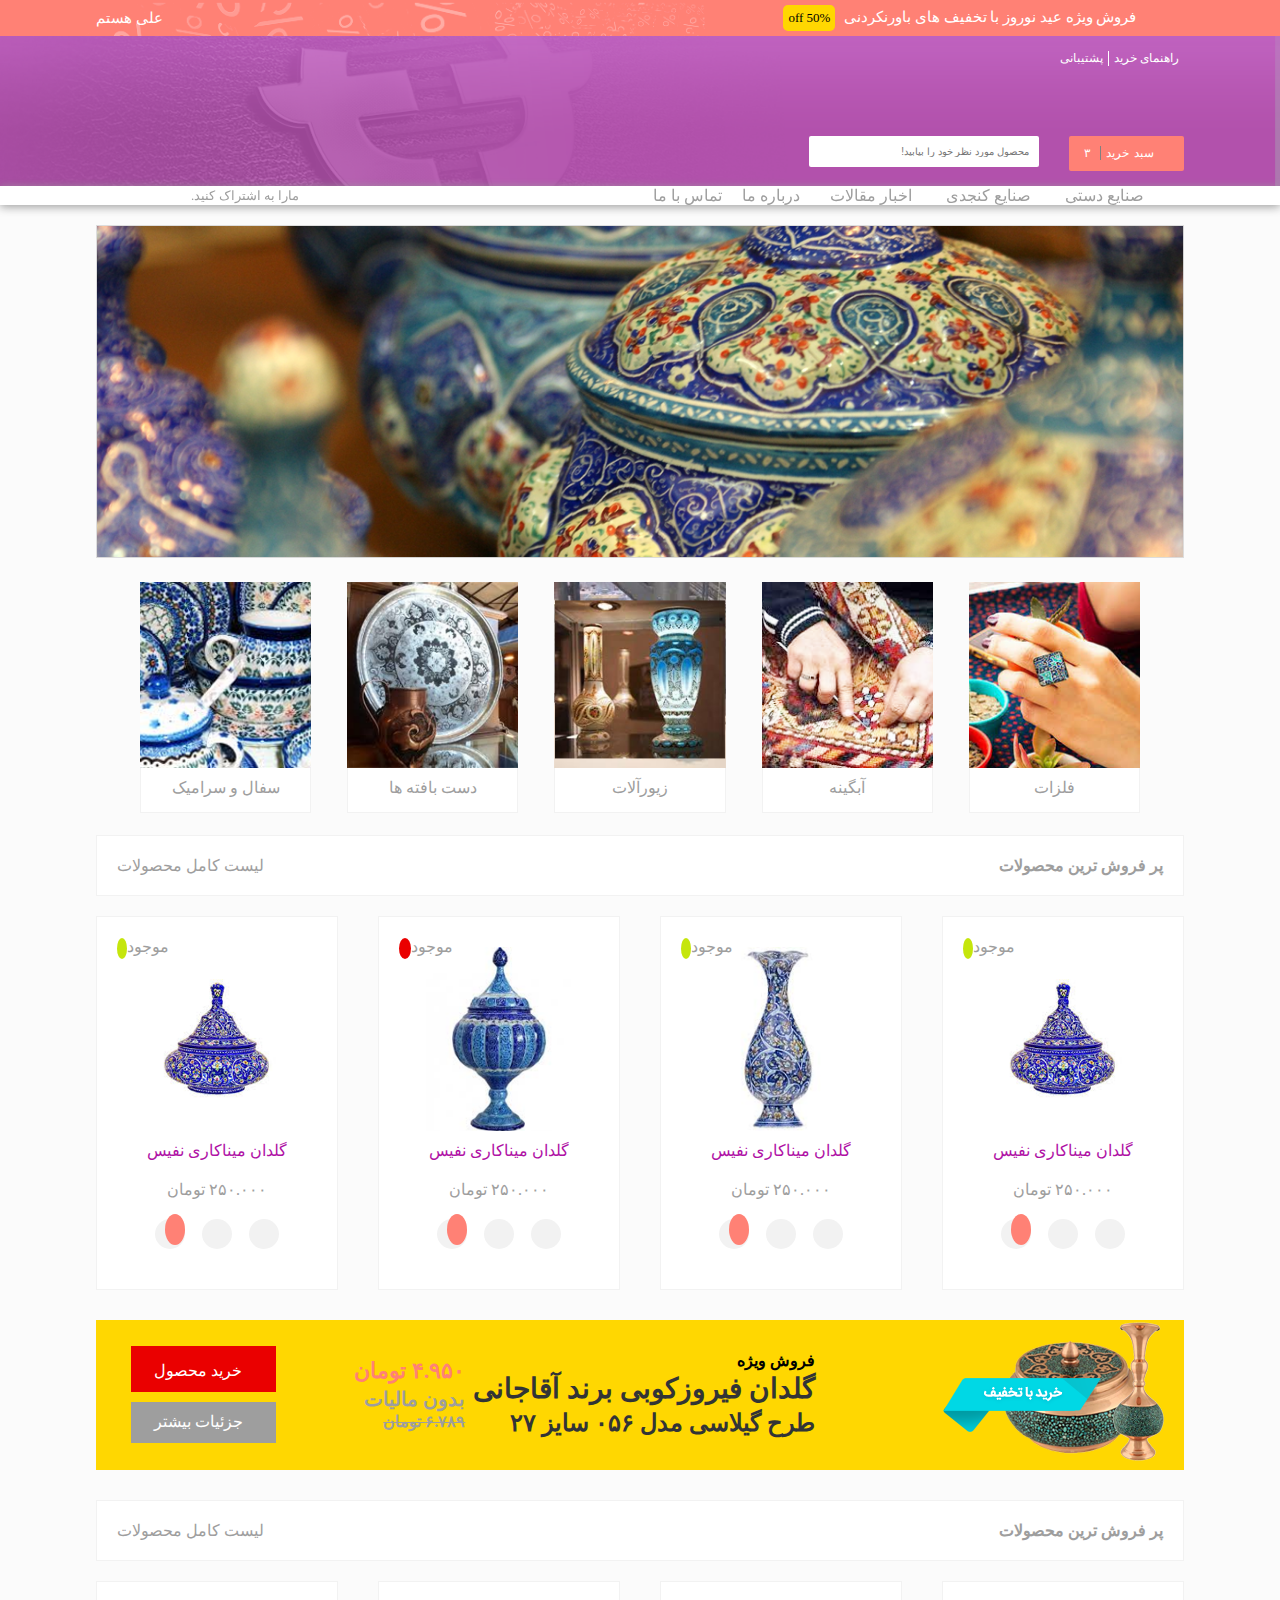
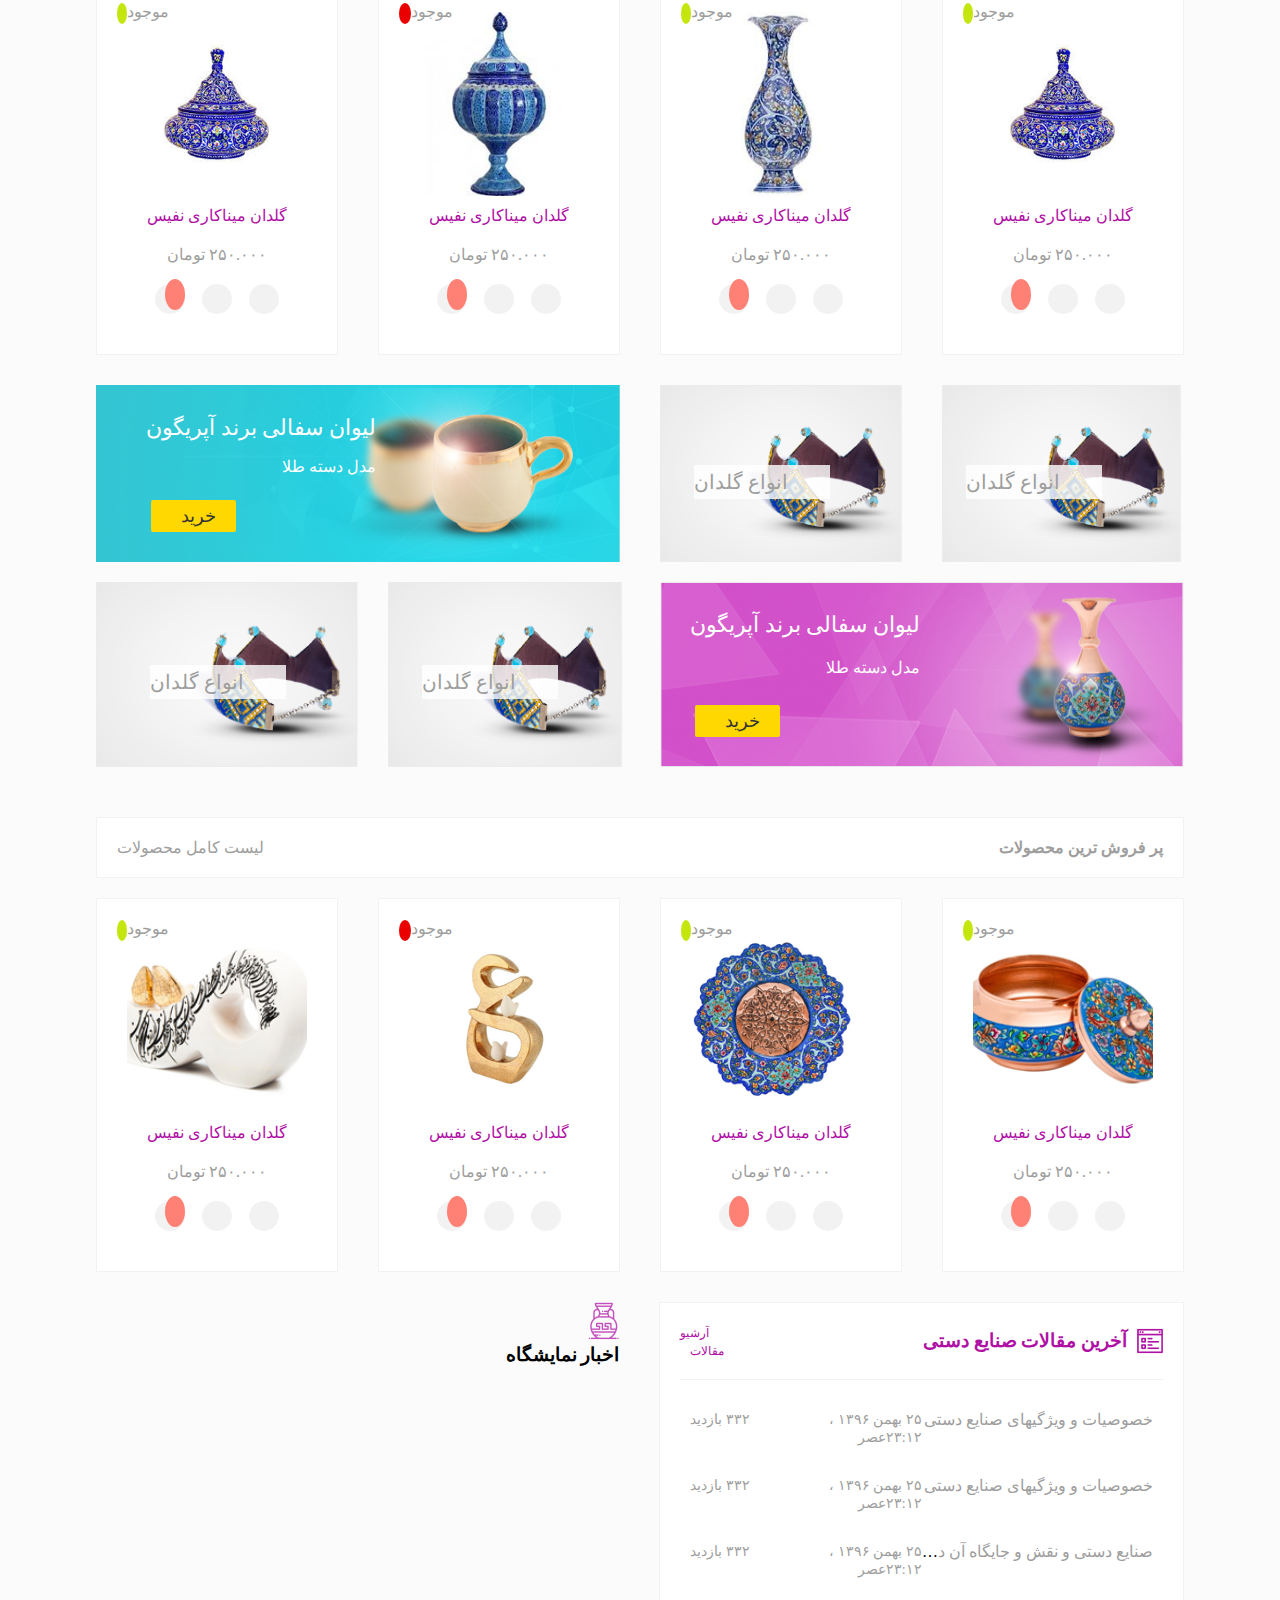
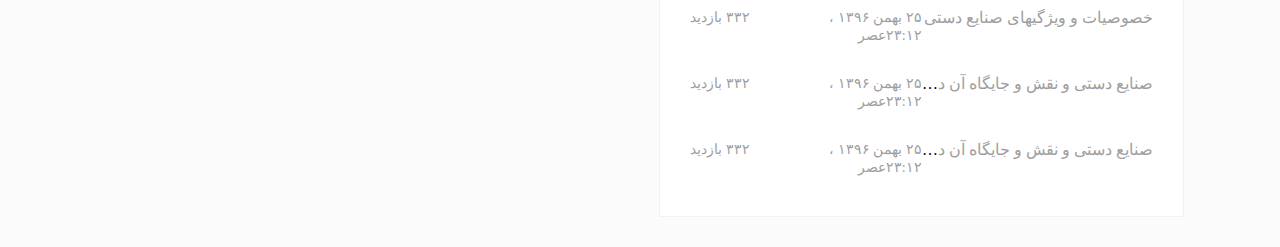
==== commit 3985dd25: "blog" ====
--- a/Web/index.html
+++ b/Web/index.html
@@ -309,5 +309,173 @@
                 </div>
             </div>
         </section>
+        <!-- portfolio3 -->
+        <section class="portfolio container">
+            <div class="portfolio_nav col-12">
+                <div class="portfolio_nav_right col-6">
+                    <h3>پر فروش ترین محصولات</h3>
+                    <a href="#" class="link_icon"><i class="fas fa-angle-right"></i></a>
+                    <a href="#" class="link_icon"><i class="fas fa-angle-left"></i></a>
+                </div>
+                <div class="portfolio_nav_left col-6">
+                    <a href="#"><i class="fas fa-th-large"></i>لیست کامل محصولات</a>
+                </div>
+            </div>
+            <div class="portfolio_slider">
+                <div class="portfolio_slider_item portfolio3_slider_item col-3">
+                    <a href="#"><img src="./style/images/portflio3_slider_num1.png" class="col-12" alt="portfolio"></a>
+                    <a href="#" class="link">گلدان میناکاری نفیس</a>
+                    <p class="subtitle">۲۵۰.۰۰۰ تومان</p>
+                    <ul class="col-12">
+                        <li><a href="#"><i class="fas fa-heart"></i></a></li>
+                        <li><a href="#"><i class="fas fa-sync-alt"></i></a></li>
+                        <li><a href="#"><i class="fas fa-shopping-cart"></i></a></li>
+                    </ul>
+                    <div class="stock">
+                        <span>موجود</span>
+                        <i class="fas fa-check"></i>
+                    </div>
+                </div>
+                <div class="portfolio_slider_item portfolio3_slider_item col-3">
+                    <a href="#"><img src="./style/images/portflio3_slider_num2.png" class="col-12" alt="portfolio"></a>
+                    <a href="#" class="link">گلدان میناکاری نفیس</a>
+                    <p class="subtitle">۲۵۰.۰۰۰ تومان</p>
+                    <ul class="col-12">
+                        <li><a href="#"><i class="fas fa-heart"></i></a></li>
+                        <li><a href="#"><i class="fas fa-sync-alt"></i></a></li>
+                        <li><a href="#"><i class="fas fa-shopping-cart"></i></a></li>
+                    </ul>
+                    <div class="stock">
+                        <span>موجود</span>
+                        <i class="fas fa-check"></i>
+                    </div>
+                </div>
+                <div class="portfolio_slider_item portfolio3_slider_item col-3">
+                    <a href="#"><img src="./style/images/portflio3_slider_num3.png" class="col-12" alt="portfolio"></a>
+                    <a href="#" class="link">گلدان میناکاری نفیس</a>
+                    <p class="subtitle">۲۵۰.۰۰۰ تومان</p>
+                    <ul class="col-12">
+                        <li><a href="#"><i class="fas fa-heart"></i></a></li>
+                        <li><a href="#"><i class="fas fa-sync-alt"></i></a></li>
+                        <li><a href="#"><i class="fas fa-shopping-cart"></i></a></li>
+                    </ul>
+                    <div class="stock">
+                        <span>موجود</span>
+                        <i class="fas fa-times"></i>
+                    </div>
+                </div>
+                <div class="portfolio_slider_item portfolio3_slider_item col-3">
+                    <a href="#"><img src="./style/images/portflio3_slider_num4.png" class="col-12" alt="portfolio"></a>
+                    <a href="#" class="link">گلدان میناکاری نفیس</a>
+                    <p class="subtitle">۲۵۰.۰۰۰ تومان</p>
+                    <ul class="col-12">
+                        <li><a href="#"><i class="fas fa-heart"></i></a></li>
+                        <li><a href="#"><i class="fas fa-sync-alt"></i></a></li>
+                        <li><a href="#"><i class="fas fa-shopping-cart"></i></a></li>
+                    </ul>
+                    <div class="stock">
+                        <span>موجود</span>
+                        <i class="fas fa-check"></i>
+                    </div>
+                </div>
+            </div>
+           
+        </section>
+        <!-- about -->
+        <section id="about">
+            <div class="container">
+                <div class="blog col-6">
+                    <div class="blog_header col-12">
+                        <div class="blog_header_right col-10">
+                            <img src="./style/images/blog.png" alt="blog">
+                            <h3>آخرین مقالات صنایع دستی</h3>
+                        </div>
+                        <div class="blog_header_left col-2">
+                            <a href="#" class="link">آرشیو مقالات</a>
+                        </div>
+                    </div>
+                    <div class="blog_footer">
+                        <ul>
+                            <li class="col-12">
+                                <div class="footer_title col-6">
+                                    <a href="#">خصوصیات و ویژگیهای صنایع دستی</a>
+                                </div>
+                                <div class="footer_date col-4">
+                                    <span>۲۵ بهمن ۱۳۹۶ ، ۲۳:۱۲عصر</span>
+                                </div>
+                                <div class="footer_view col-2">
+                                    <span>۳۳۲ بازدید</span>
+                                </div>
+                            </li>
+                            <li class="col-12">
+                                <div class="footer_title col-6">
+                                    <a href="#">خصوصیات و ویژگیهای صنایع دستی</a>
+                                </div>
+                                <div class="footer_date col-4">
+                                    <span>۲۵ بهمن ۱۳۹۶ ، ۲۳:۱۲عصر</span>
+                                </div>
+                                <div class="footer_view col-2">
+                                    <span>۳۳۲ بازدید</span>
+                                </div>
+                            </li>
+                            <li class="col-12">
+                                <div class="footer_title col-6">
+                                    <a href="#">صنایع دستی و نقش و جایگاه آن در صادرات
+                                        غیر نفتی</a>
+                                </div>
+                                <div class="footer_date col-4">
+                                    <span>۲۵ بهمن ۱۳۹۶ ، ۲۳:۱۲عصر</span>
+                                </div>
+                                <div class="footer_view col-2">
+                                    <span>۳۳۲ بازدید</span>
+                                </div>
+                            </li>
+                            <li class="col-12">
+                                <div class="footer_title col-6">
+                                    <a href="#">خصوصیات و ویژگیهای صنایع دستی</a>
+                                </div>
+                                <div class="footer_date col-4">
+                                    <span>۲۵ بهمن ۱۳۹۶ ، ۲۳:۱۲عصر</span>
+                                </div>
+                                <div class="footer_view col-2">
+                                    <span>۳۳۲ بازدید</span>
+                                </div>
+                            </li>
+                            <li class="col-12">
+                                <div class="footer_title col-6">
+                                    <a href="#">صنایع دستی و نقش و جایگاه آن در صادرات
+                                        غیر نفتی</a>
+                                </div>
+                                <div class="footer_date col-4">
+                                    <span>۲۵ بهمن ۱۳۹۶ ، ۲۳:۱۲عصر</span>
+                                </div>
+                                <div class="footer_view col-2">
+                                    <span>۳۳۲ بازدید</span>
+                                </div>
+                            </li>
+                            <li class="col-12">
+                                <div class="footer_title col-6">
+                                    <a href="#">صنایع دستی و نقش و جایگاه آن در صادرات
+                                        غیر نفتی</a>
+                                </div>
+                                <div class="footer_date col-4">
+                                    <span>۲۵ بهمن ۱۳۹۶ ، ۲۳:۱۲عصر</span>
+                                </div>
+                                <div class="footer_view col-2">
+                                    <span>۳۳۲ بازدید</span>
+                                </div>
+                            </li>
+                        </ul>
+                    </div>
+                </div>
+                <div class="news col-6">
+                    <div class="news_header">
+                        <img src="./style/images/news.png" alt="news">
+                        <h3>اخبار نمایشگاه</h3>
+                    </div>
+                    <div class="news_footer"></div>
+                </div>
+            </div>
+        </section>
     </body>
 </html>--- a/Web/style/style.css
+++ b/Web/style/style.css
@@ -78,9 +78,16 @@
 .submit:hover{
     filter: brightness(90%);
 }
+.subtitle{
+    color: var(--color-gray);
+    margin: 10px 0;
+}
 /* Header */
 header{
     font-size: 15px;
+}
+header .header_top .container{
+    display: flex;
 }
 /* Header_top */
 .header_top{
@@ -111,7 +118,6 @@
 }
     /* Header_top_left */
 .header_top_left{
-    float: left;
     text-align: left;
     display: flex;
     flex-direction: row-reverse;
@@ -577,6 +583,87 @@
     color: var(--color-white);
     margin-right: 10px;
 }
+/* portfolio3 */
+.portfolio3_slider_item img{
+    height: 180px;
+    object-fit: cover;
+}
+/* About */
+#about{
+    margin: 30px 0;
+    display: flex;
+}
+#about .container{
+    display: flex;
+}
+.blog{
+    padding: 20px;
+    background-color: var(--color-white);
+    display: inline-block;
+    border: 1px solid var(--color-lightgray);
+    margin-left: 40px;
+}
+.blog_header{
+    display: flex;
+    justify-content: space-between;
+    padding-bottom: 20px;
+    border-bottom: 1px solid var(--color-lightgray);
+    margin-bottom: 20px;
+    align-items: center;
+    color: var(--color-purple);
+}
+.blog_header_right{
+    display: flex;
+    align-items: center;;
+}
+.blog_header_right h3{
+    margin: 0 10px;
+}
+.blog_header_left{
+    text-align: left;
+}
+.blog_header_left .link{
+    color: var(--color-purple);
+    font-size: 12px;
+    padding: 0 10px;
+}
+.blog_header_left .link:hover{
+    color: var(--color-lightorange);
+}
+.blog_footer ul li{
+    display: flex;
+    padding: 10px;
+    margin: 10px 0;
+    transition: 0.3s;
+}
+.blog_footer ul li:hover{
+    background-color: var(--color-lightgray);
+}
+.blog_footer ul li .footer_title{
+    overflow: hidden;
+    text-overflow: ellipsis;
+    white-space: nowrap;
+}
+
+.blog_footer ul li .footer_title a{
+    text-decoration: none;
+    color: var(--color-gray);
+    font-weight: 100;
+    transition: 0.3s;
+}
+.blog_footer ul li .footer_title a:hover{
+    color: var(--color-darkgary);
+}
+
+.blog_footer ul li .footer_date span,.blog_footer ul li .footer_view span{
+    font-size: 14px;
+    color: var(--color-gray);
+    font-weight: 100;
+}
+.blog_footer ul li .footer_view{
+    text-align: left;
+}
+
 
 
 
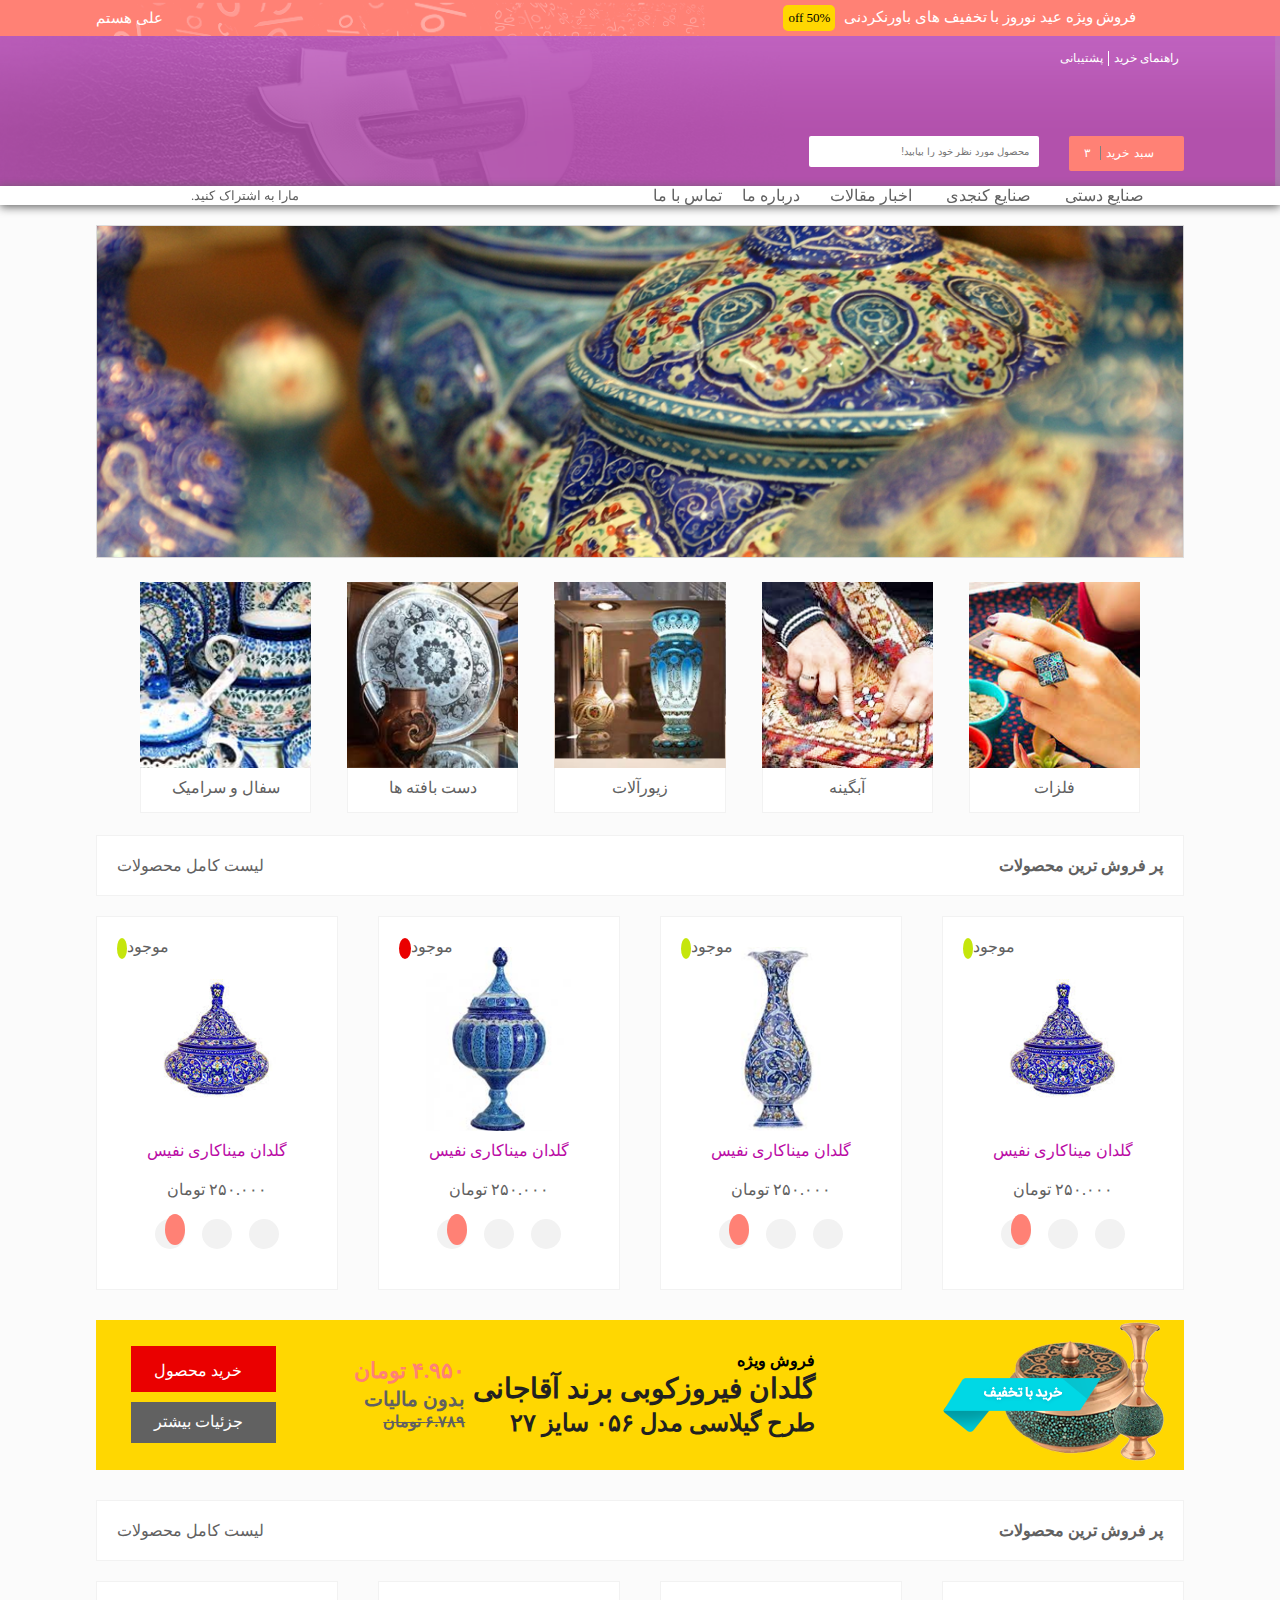
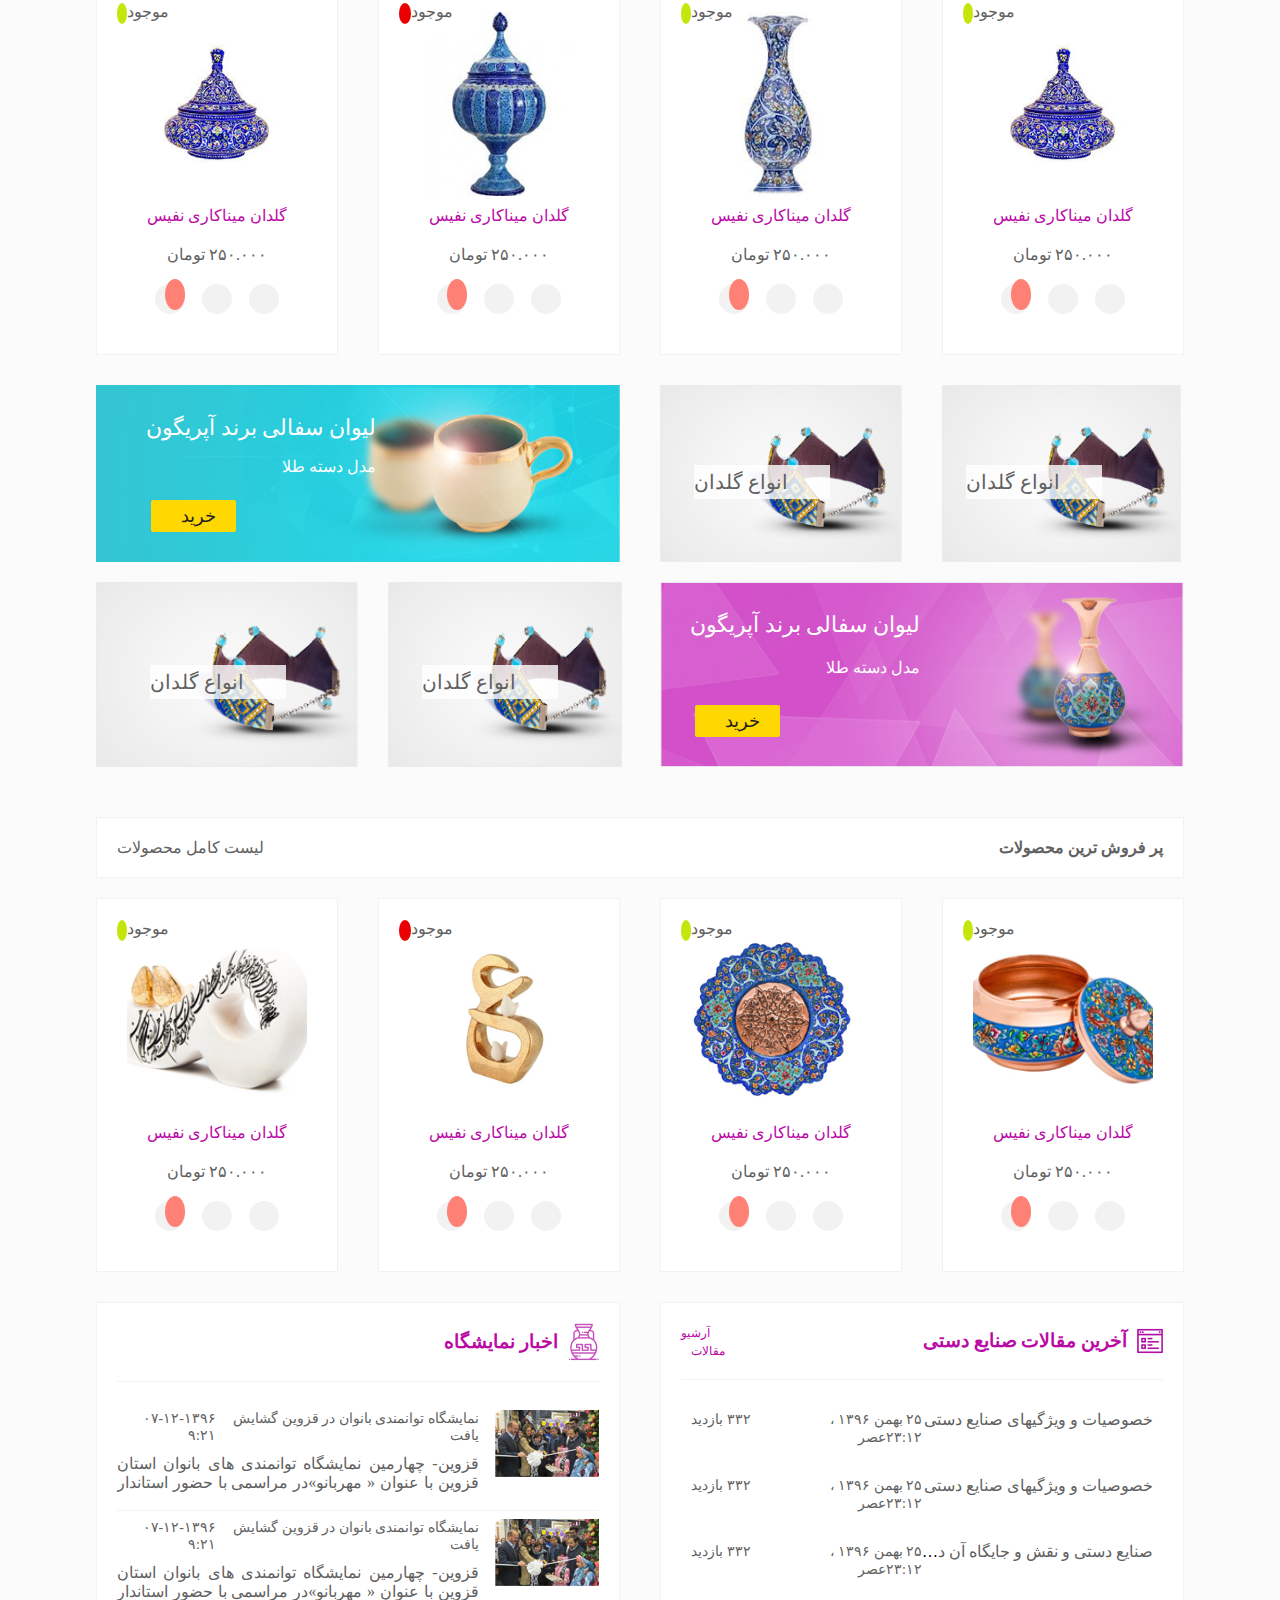
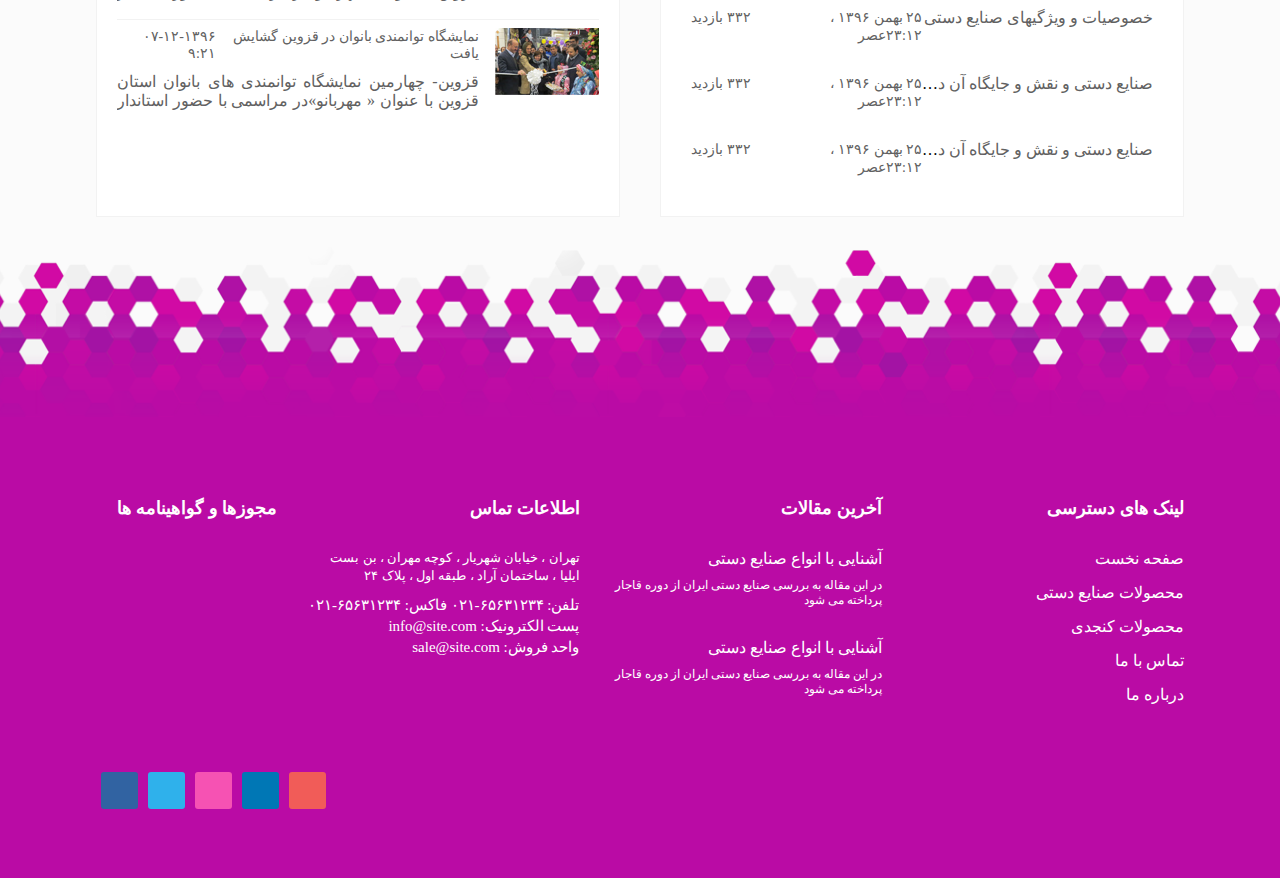
==== commit 813d1921: "footer" ====
--- a/Web/index.html
+++ b/Web/index.html
@@ -309,7 +309,7 @@
                 </div>
             </div>
         </section>
-        <!-- portfolio3 -->
+        <!-- Portfolio3 -->
         <section class="portfolio container">
             <div class="portfolio_nav col-12">
                 <div class="portfolio_nav_right col-6">
@@ -473,9 +473,108 @@
                         <img src="./style/images/news.png" alt="news">
                         <h3>اخبار نمایشگاه</h3>
                     </div>
-                    <div class="news_footer"></div>
+                    <div class="news_footer">
+                        <div class="news_footer_item">
+                            <div class="news_item_right col-3">
+                                <a href="#"><img src="./style/images/news_img_1.png" title="news"></a>
+                            </div>
+                            <div class="news_item_left col-9">
+                                <div class="news_item_left_header">
+                                    <a href="#" class="link">نمایشگاه توانمندی بانوان در قزوین گشایش یافت</a>
+                                    <span>۰۷-۱۲-۱۳۹۶ ۹:۲۱</span>
+                                </div>
+                                <div class="news_item_left_footer">
+                                    <p>قزوین- چهارمین نمایشگاه توانمندی های بانوان استان قزوین با عنوان « مهربانو»در مراسمی با حضور استاندار و همسران سفرا و نمایندگان کشورهای خارجی در قزوین گشایش یافت.</p>
+                                </div>
+                            </div>
+                        </div>
+                        <div class="news_footer_item">
+                            <div class="news_item_right col-3">
+                                <a href="#"><img src="./style/images/news_img_1.png" title="news"></a>
+                            </div>
+                            <div class="news_item_left col-9">
+                                <div class="news_item_left_header">
+                                    <a href="#" class="link">نمایشگاه توانمندی بانوان در قزوین گشایش یافت</a>
+                                    <span>۰۷-۱۲-۱۳۹۶ ۹:۲۱</span>
+                                </div>
+                                <div class="news_item_left_footer">
+                                    <p>قزوین- چهارمین نمایشگاه توانمندی های بانوان استان قزوین با عنوان « مهربانو»در مراسمی با حضور استاندار و همسران سفرا و نمایندگان کشورهای خارجی در قزوین گشایش یافت.</p>
+                                </div>
+                            </div>
+                        </div>
+                        <div class="news_footer_item">
+                            <div class="news_item_right col-3">
+                                <a href="#"><img src="./style/images/news_img_1.png" title="news"></a>
+                            </div>
+                            <div class="news_item_left col-9">
+                                <div class="news_item_left_header">
+                                    <a href="#" class="link">نمایشگاه توانمندی بانوان در قزوین گشایش یافت</a>
+                                    <span>۰۷-۱۲-۱۳۹۶ ۹:۲۱</span>
+                                </div>
+                                <div class="news_item_left_footer">
+                                    <p>قزوین- چهارمین نمایشگاه توانمندی های بانوان استان قزوین با عنوان « مهربانو»در مراسمی با حضور استاندار و همسران سفرا و نمایندگان کشورهای خارجی در قزوین گشایش یافت.</p>
+                                </div>
+                            </div>
+                        </div>
+                    </div>
                 </div>
             </div>
         </section>
+        <!-- Footer -->
+        <div class="footer_img col-12"></div>
+        <footer class="col-12">
+            <div class="container">
+                <div class="footer_item col-3">
+                    <div class="footer_item_menu">
+                        <h2 class="footer_item_title col-12">لینک های دسترسی</h2>
+                        <ul>
+                            <li class="col-12"><a href="#" class="link">صفحه نخست</a></li>
+                            <li class="col-12"><a href="#" class="link">محصولات صنایع دستی</a></li>
+                            <li class="col-12"><a href="#" class="link">محصولات کنجدی</a></li>
+                            <li class="col-12"><a href="#" class="link">تماس با ما</a></li>
+                            <li class="col-12"><a href="#" class="link">درباره ما</a></li>
+                        </ul>
+                    </div>
+                </div>
+                <div class="footer_item col-3">
+                    <div class="footer_item_about">
+                        <h2 class="footer_item_title col-12">آخرین مقالات</h2>
+                        <ul>
+                            <li>
+                                <a href="#" class="link">آشنایی با انواع صنایع دستی</a>
+                                <p>در این مقاله به بررسی صنایع دستی ایران از دوره قاجار پرداخته می شود</p>
+                            </li>
+                            <li>
+                                <a href="#" class="link">آشنایی با انواع صنایع دستی</a>
+                                <p>در این مقاله به بررسی صنایع دستی ایران از دوره قاجار پرداخته می شود</p>
+                            </li>
+                        </ul>
+                    </div>
+                </div>
+                <div class="footer_item col-3">
+                    <div class="footer_item_information">
+                        <h2 class="footer_item_title col-12">اطلاعات تماس</h2>
+                        <address class="col-12">
+                            <p>تهران ، خیابان شهریار ، کوچه مهران ، بن بست ایلیا ، ساختمان آراد ، طبقه اول ، پلاک ۲۴</p>
+                            تلفن: <span> ۶۵۶۳۱۲۳۴-۰۲۱</span> فاکس: <span> ۶۵۶۳۱۲۳۴-۰۲۱</span>
+                            پست الکترونیک: <a href="mailto:info@site.com">info@site.com</a><br>
+                            واحد فروش: <a href="mailto:sale@site.com">sale@site.com</a><br>
+                        </address>
+                    </div>
+                </div>
+                <div class="footer_item col-2">
+                    <h2 class="footer_item_title col-12">مجوزها و گواهینامه ها</h2>
+                </div>
+                <div class="footer_socials col-12">
+                    <ul>
+                        <li><a href="#" class="socials"><i class="fab fa-facebook-f"></i></a></li>
+                        <li><a href="#" class="socials"><i class="fab fa-twitter"></i></a></li>
+                        <li><a href="#" class="socials"><i class="fab fa-instagram"></i></a></li>
+                        <li><a href="#" class="socials"><i class="fab fa-linkedin-in"></i></a></li>
+                        <li><a href="#" class="socials"><i class="fab fa-google-plus-g"></i></a></li>
+                    </ul>
+                </div>
+            </div>
+        </footer>
     </body>
 </html>--- a/Web/style/style.css
+++ b/Web/style/style.css
@@ -30,14 +30,14 @@
 :root{
     --color-black: #000;
     --color-white: #fff;
-    --color-gray: #9E9E9E;
+    --color-gray: #616161;
     --color-lightgray: #f2f2f2;
-    --color-darkgary: #323436;
+    --color-darkgary: #212121;
     --color-lightorange: #ff8175;
     --color-darkorange: #ff5242;
     --color-red: #ea0000;
     --color-limo: #c5e60c;
-    --color-purple: #af11a5;
+    --color-purple: #ba0ba5;
 }
 .send{
     background-color: #ffd701;
@@ -596,25 +596,27 @@
 #about .container{
     display: flex;
 }
-.blog{
+.blog , .news{
     padding: 20px;
     background-color: var(--color-white);
     display: inline-block;
     border: 1px solid var(--color-lightgray);
+}
+.blog{
     margin-left: 40px;
 }
-.blog_header{
-    display: flex;
-    justify-content: space-between;
+.blog_header, .news_header{
+    display: flex;
     padding-bottom: 20px;
+    align-items: center;
+    color: var(--color-purple);
     border-bottom: 1px solid var(--color-lightgray);
     margin-bottom: 20px;
-    align-items: center;
-    color: var(--color-purple);
 }
 .blog_header_right{
     display: flex;
-    align-items: center;;
+    align-items: center;
+    padding: 5px 0;
 }
 .blog_header_right h3{
     margin: 0 10px;
@@ -663,8 +665,153 @@
 .blog_footer ul li .footer_view{
     text-align: left;
 }
-
-
+.news .news_header h3{ 
+    margin: 0 10px;
+}
+.news_footer_item{
+    display: flex;
+}
+.news_item_left_header{
+    display: flex;
+    justify-content: space-between;
+    color: var(--color-gray);
+}
+.news_item_left_header .link{
+    font-size: 14px;
+    color: var(--color-gray);
+}
+.news_item_left_header .link:hover{
+    color: var(--color-darkgary);
+}
+.news_item_left_header span{
+    font-size: 14px;
+}
+.news_item_left_footer{
+    color: var(--color-gray);
+    margin: 10px 0;
+}
+.news_item_left_footer p{
+    height: 38px;
+    line-height: 1.2;
+    overflow: hidden;
+    text-align: justify;
+    font-weight: 100;
+}
+.news_footer_item{
+    padding: 8px 0;
+    border-bottom: 1px solid var(--color-lightgray);
+}
+.news_footer_item:last-child{
+    border-bottom: none;
+}
+/* Footer */
+.footer_img{
+    height:170px;
+    background-image: url(./images/footer_img.png);
+    background-size: cover;
+    background-position: center;
+}
+footer{
+    background-color: var(--color-purple);
+    padding: 20px 0 50px;
+    color: var(--color-white);
+}
+footer .footer_item_title{
+    font-size: 18px;
+    margin: 30px 0;
+}
+footer .container{
+    display: flex;
+    flex-wrap: wrap;
+    justify-content: space-between;
+}
+.footer_item{
+    display: flex;
+    margin: 30px 0;
+}
+footer ul li{
+    list-style: none;
+    margin: 15px 0;
+}
+footer .link, footer .socials{
+    color: var(--color-white);
+    display: block;
+    margin: 10px 0;
+}
+footer .link:hover{
+    color: var(--color-white);
+    opacity: 0.8;
+}
+.footer_item_about p{
+    font-size: 12px;
+}
+.footer_item_about li{
+    margin: 30px 0;
+}
+.footer_item_information address{
+    font-style: normal;
+    font-size: 15px;
+    line-height: 1.4;
+}
+.footer_item_information address p{
+    font-size: 13px;
+    margin: 10px 0;
+}
+.footer_item_information address a{
+    text-decoration: none;
+    color: var(--color-white);
+    transition: 0.3s;
+}
+.footer_item_information address a:hover{
+    opacity: 0.8;
+}
+.footer_socials ul{
+    display: flex;
+    flex-direction: row-reverse;
+}
+.footer_socials ul li{
+    margin: 5px;
+}
+.footer_socials ul li a i{
+    width: 37px;
+    height: 37px;
+    padding: 10px;
+    background-color: green;
+    border-radius: 3px;
+    display: inline-block;
+    text-align: center;
+    transition: 0.3s;
+}
+.footer_socials ul li a i[class$="fa-facebook-f"]{
+    background-color: #3163a2;
+}
+.footer_socials ul li a i[class$="fa-facebook-f"]:hover{
+    background-color: #254b7b;
+}
+.footer_socials ul li a i[class$="fa-twitter"]{
+    background-color: #2fb1eb;
+}
+.footer_socials ul li a i[class$="fa-twitter"]:hover{
+    background-color: #1498d3;
+}
+.footer_socials ul li a i[class$="fa-instagram"]{
+    background-color: #f652b3;
+}
+.footer_socials ul li a i[class$="fa-instagram"]:hover{
+    background-color: #f3229e;
+}
+.footer_socials ul li a i[class$="fa-linkedin-in"]{
+    background-color: #0077B5;
+}
+.footer_socials ul li a i[class$="fa-linkedin-in"]:hover{
+    background-color: #005582;
+}
+.footer_socials ul li a i[class$="fa-google-plus-g"]{
+    background-color: #f15c58;
+}
+.footer_socials ul li a i[class$="fa-google-plus-g"]:hover{
+    background-color: #ed2e29;
+}
 
 
 
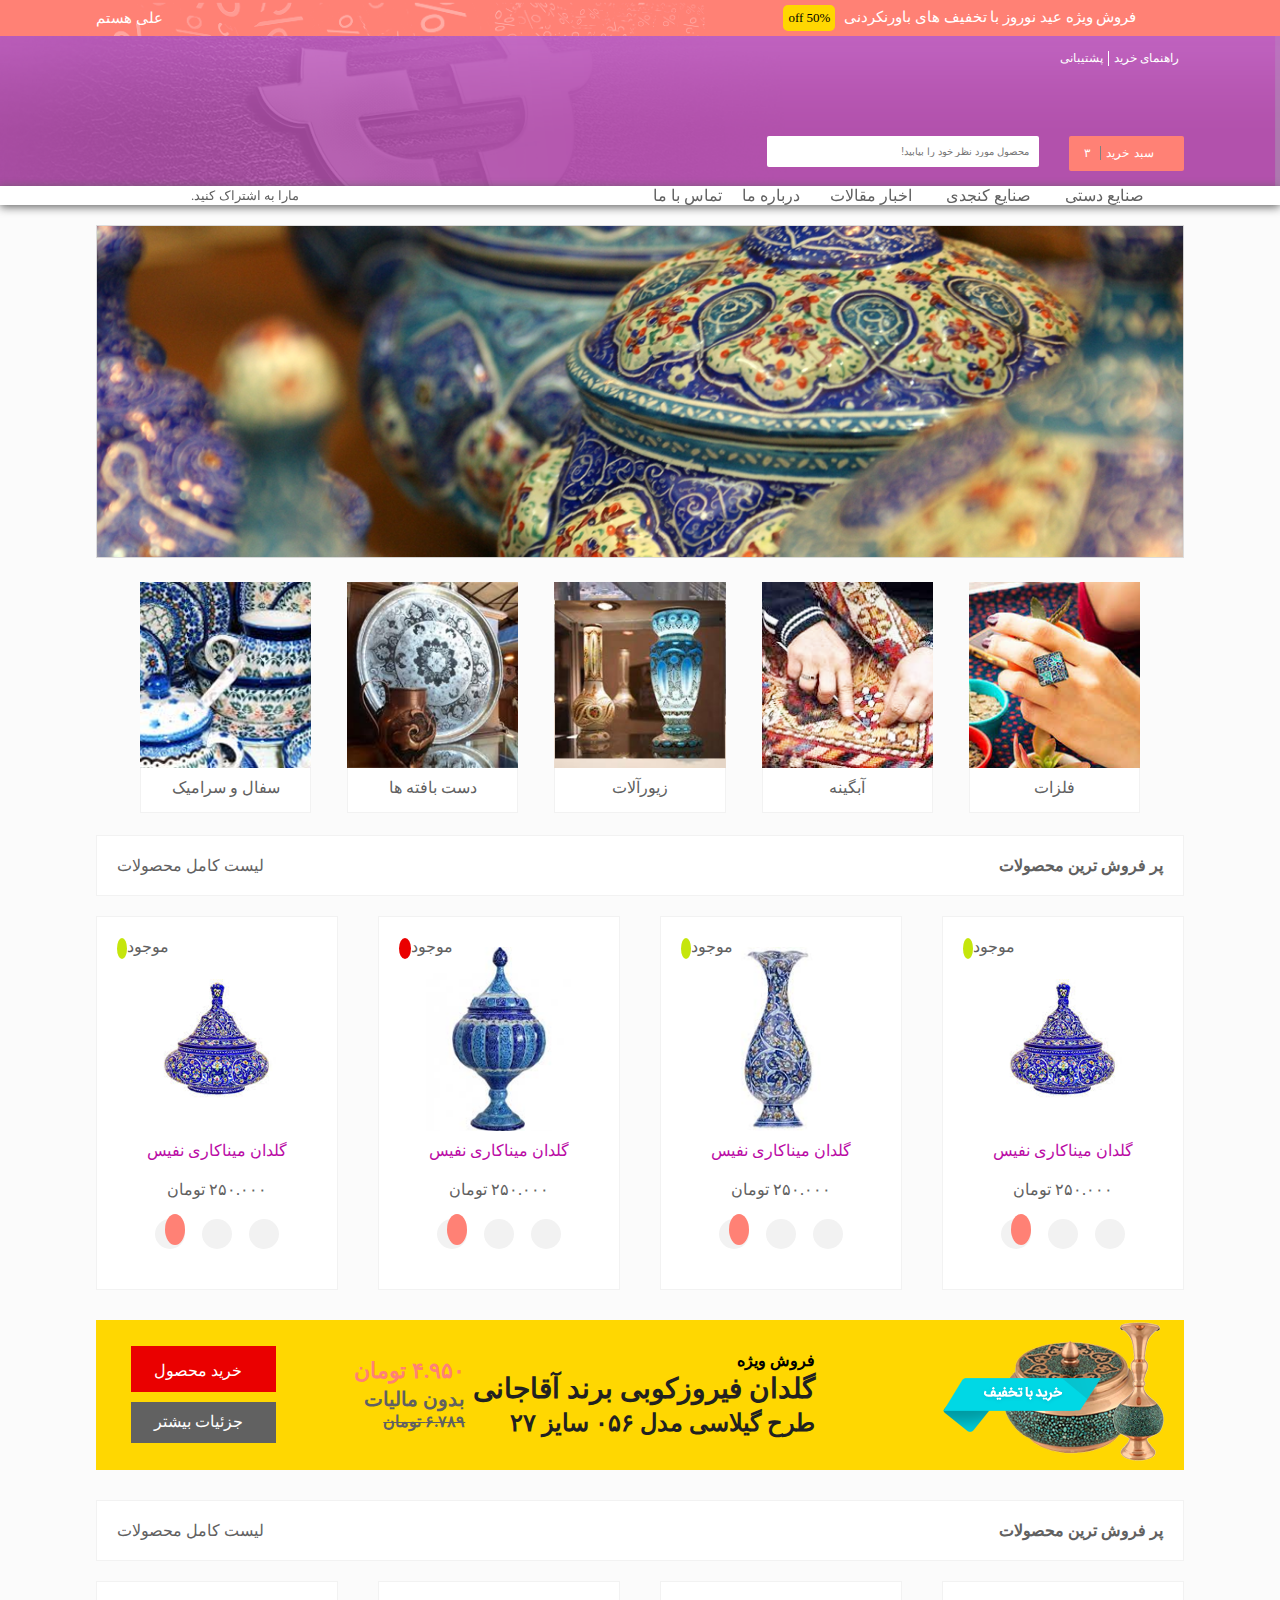
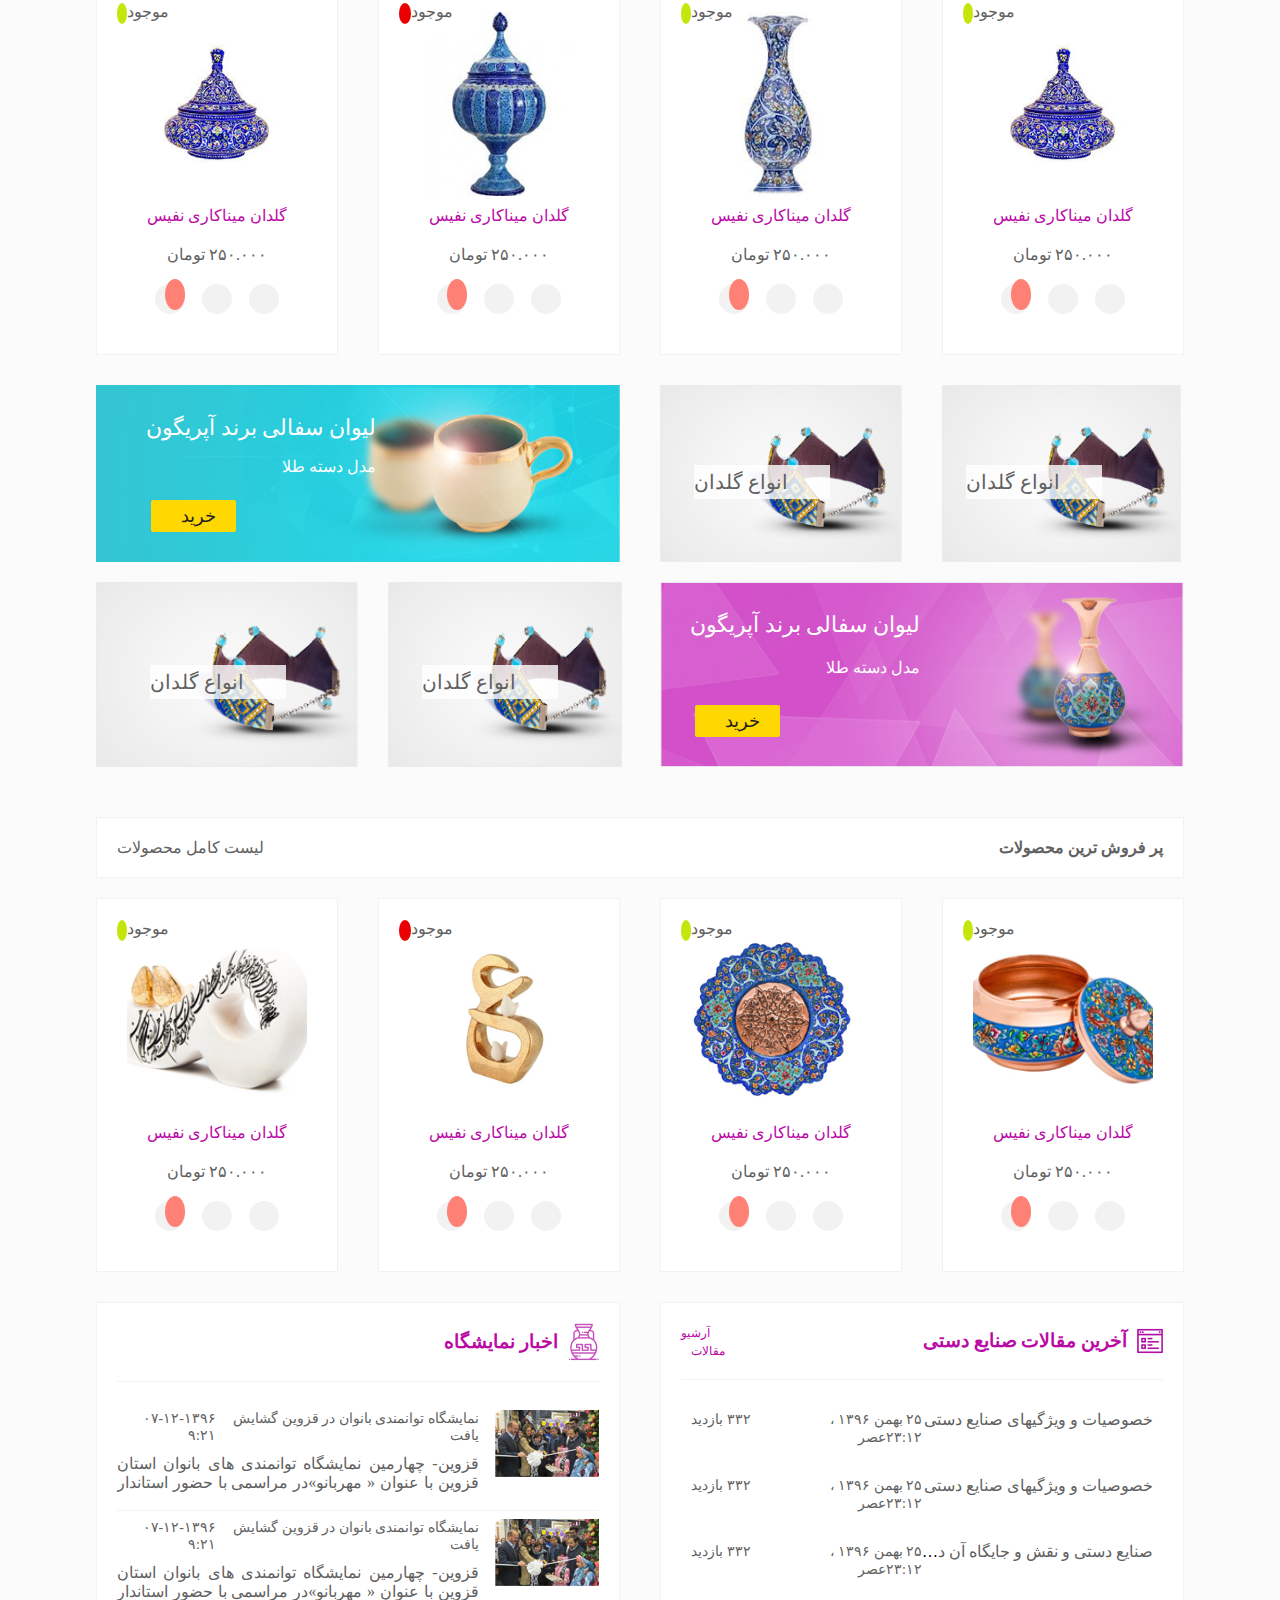
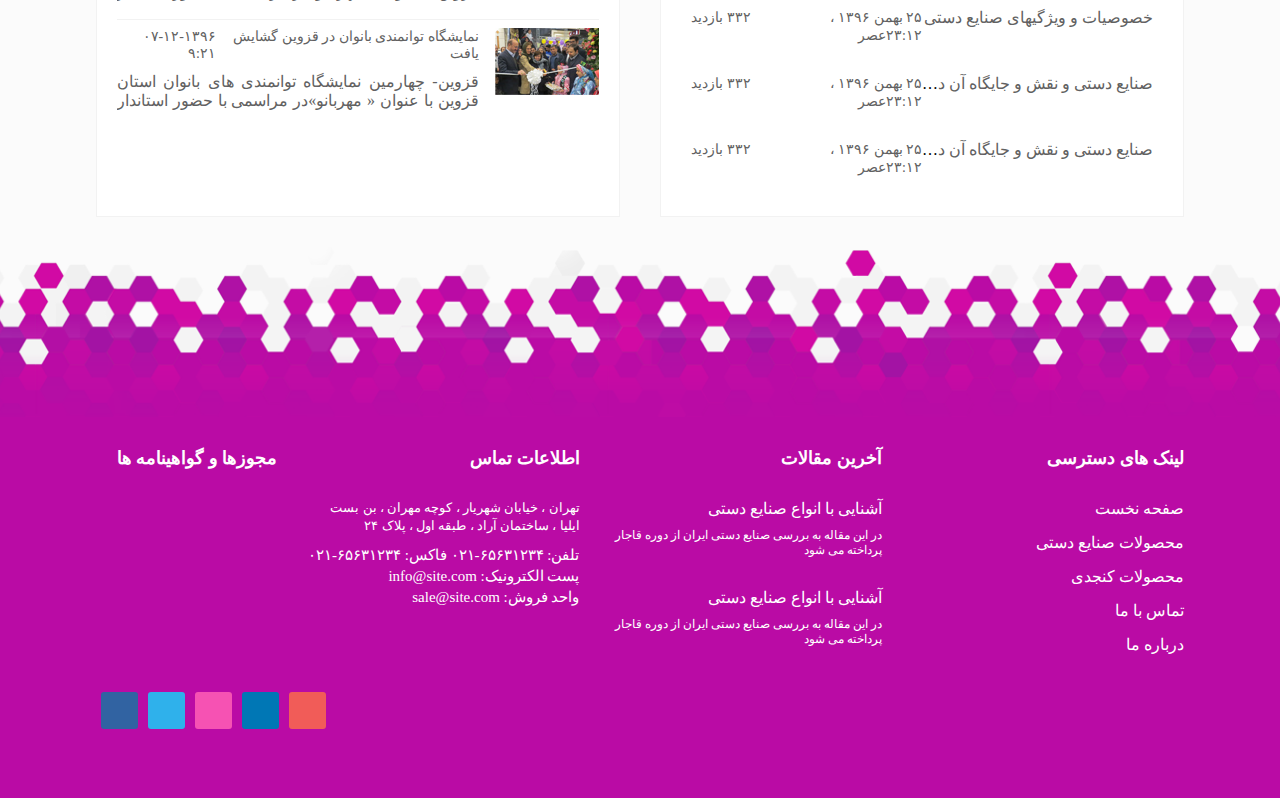
==== commit 7d5f19f2: "resposive 768px" ====
--- a/Web/index.html
+++ b/Web/index.html
@@ -11,14 +11,14 @@
         <header>
             <div class="header_top col-12">
                 <div class="container">
-                    <div class="header_top_right col-5">
+                    <div class="header_top_right col-5 col-md-7">
                         <ul>
                             <li><a href="#"><i class="fas fa-angle-right"></i></a></li>
                             <li><a href="#">فروش ویژه عید نوروز با تخفیف های باورنکردنی  </a><span class="send">off 50%</span></li>
                             <li><a href="#"><i class="fas fa-angle-left"></i></a></li>
                         </ul>
                     </div>
-                    <div class="header_top_left col-7">
+                    <div class="header_top_left col-7 col-md-5">
                         <a href="#" ><i class="fas fa-user"></i>علی هستم</a>
                     </div>
                 </div>
@@ -31,8 +31,8 @@
                     </div>
                     <div class="header_bottom_bottom col-12">
                         <a href="#" class="link"><i class="fas fa-shopping-cart"></i> <span>سبد خرید</span> ۳</a>
-                        <div class="input_icon">
-                            <input type="text"  placeholder="محصول مورد نظر خود را بیابید!">
+                        <div class="input_icon col-3 col-md-9">
+                            <input type="text"  placeholder="محصول مورد نظر خود را بیابید!" class="col-12">
                             <a href="#"><i class="fas fa-search"></i></a>
                         </div>
                     </div>
@@ -42,6 +42,9 @@
         <!-- Nav -->
         <nav>
             <div class="container">
+                <div class="navbar_button col-md-12">
+                    <a href="#"><i class="fas fa-bars"></i></a>
+                </div>
                 <div class="nav_menu">
                     <ul>
                         <li><a href="#" class="link"><i class="fas fa-home"></i></a></li>
@@ -91,23 +94,23 @@
             </div>
             <div class="main_bottom">
                 <a href="#" class="link_icon"><i class="fas fa-angle-right"></i></a>
-                <figure class="col-2">
+                <figure class="col-2 col-md-3">
                     <a href="#"><img src="./style/images/slider_main_small_1.png" alt="slider"></a>
                     <figcaption><a href="#" class="link">فلزات</a></figcaption>
                 </figure>
-                <figure class="col-2">
+                <figure class="col-2 col-md-3">
                     <a href="#"><img src="./style/images/slider_main_small_2.png" alt="slider"></a>
                     <figcaption><a href="#" class="link">آبگینه</a></figcaption>
                 </figure>
-                <figure class="col-2">
+                <figure class="col-2 col-md-3">
                     <a href="#"><img src="./style/images/slider_main_small_3.png" alt="slider"></a>
                     <figcaption><a href="#" class="link">زیورآلات</a></figcaption>
                 </figure>
-                <figure class="col-2">
+                <figure class="col-2 col-md-3">
                     <a href="#"><img src="./style/images/slider_main_small_4.png" alt="slider"></a>
                     <figcaption><a href="#" class="link">دست بافته ها</a></figcaption>
                 </figure>
-                <figure class="col-2">
+                <figure class="col-2 col-md-3">
                     <a href="#"><img src="./style/images/slider_main_small_5.png" alt="slider"></a>
                     <figcaption><a href="#" class="link">سفال و سرامیک </a></figcaption>
                 </figure>
@@ -127,7 +130,7 @@
                 </div>
             </div>
             <div class="portfolio_slider">
-                <div class="portfolio_slider_item col-3">
+                <div class="portfolio_slider_item col-3 col-md-4">
                     <a href="#"><img src="./style/images/portfolio1_slider_1.png" class="col-12" alt="portfolio"></a>
                     <a href="#" class="link">گلدان میناکاری نفیس</a>
                     <p class="subtitle">۲۵۰.۰۰۰ تومان</p>
@@ -141,7 +144,7 @@
                         <i class="fas fa-check"></i>
                     </div>
                 </div>
-                <div class="portfolio_slider_item col-3">
+                <div class="portfolio_slider_item col-3 col-md-4">
                     <a href="#"><img src="./style/images/portfolio1_slider_2.png" class="col-12" alt="portfolio"></a>
                     <a href="#" class="link">گلدان میناکاری نفیس</a>
                     <p class="subtitle">۲۵۰.۰۰۰ تومان</p>
@@ -155,7 +158,7 @@
                         <i class="fas fa-check"></i>
                     </div>
                 </div>
-                <div class="portfolio_slider_item col-3">
+                <div class="portfolio_slider_item col-3 col-md-4">
                     <a href="#"><img src="./style/images/portfolio1_slider_3.png" class="col-12" alt="portfolio"></a>
                     <a href="#" class="link">گلدان میناکاری نفیس</a>
                     <p class="subtitle">۲۵۰.۰۰۰ تومان</p>
@@ -169,7 +172,7 @@
                         <i class="fas fa-times"></i>
                     </div>
                 </div>
-                <div class="portfolio_slider_item col-3">
+                <div class="portfolio_slider_item col-3 col-md-4">
                     <a href="#"><img src="./style/images/portfolio1_slider_1.png" class="col-12" alt="portfolio"></a>
                     <a href="#" class="link">گلدان میناکاری نفیس</a>
                     <p class="subtitle">۲۵۰.۰۰۰ تومان</p>
@@ -185,22 +188,22 @@
                 </div>
             </div>
             <div class="portfolio_advertising col-12">
-                <div class="advertising_img col-4">
+                <div class="advertising_img col-4 col-md-6">
                     <img src="./style/images/advertising_img_1.png" alt="advertising">
                 </div>
-                <div class="advertising_about col-4">
+                <div class="advertising_about col-4 col-md-6">
                     <span>فروش ویژه</span>
                     <h3>گلدان فیروزکوبی برند آقاجانی</h3>
                     <h4>طرح گیلاسی مدل ۰۵۶ سایز ۲۷</h4>
                 </div>
-                <div class="advertising_price col-2">
+                <div class="advertising_price col-2 col-md-7">
                     <p class="col-12">۴.۹۵۰ تومان</p>
                     <span class="col-12">بدون مالیات</span>
                     <del class="col-12">۶.۷۸۹ تومان</del>
                 </div>
-                <div class="advertising_submit col-2">
-                    <a href="#" class="submit col-12"><i class="fas fa-shopping-basket"></i> خرید محصول</a>
-                    <a href="#" class="submit col-12"><i class="fas fa-th-large"></i>جزئیات بیشتر</a>
+                <div class="advertising_submit col-2 col-md-5">
+                    <a href="#" class="submit col-12 col-md-10"><i class="fas fa-shopping-basket"></i> خرید محصول</a>
+                    <a href="#" class="submit col-12 col-md-10"><i class="fas fa-th-large"></i>جزئیات بیشتر</a>
                 </div>
             </div>
         </section>
@@ -217,7 +220,7 @@
                 </div>
             </div>
             <div class="portfolio_slider">
-                <div class="portfolio_slider_item col-3">
+                <div class="portfolio_slider_item col-3 col-md-4">
                     <a href="#"><img src="./style/images/portfolio1_slider_1.png" class="col-12" alt="portfolio"></a>
                     <a href="#" class="link">گلدان میناکاری نفیس</a>
                     <p class="subtitle">۲۵۰.۰۰۰ تومان</p>
@@ -231,7 +234,7 @@
                         <i class="fas fa-check"></i>
                     </div>
                 </div>
-                <div class="portfolio_slider_item col-3">
+                <div class="portfolio_slider_item col-3 col-md-4">
                     <a href="#"><img src="./style/images/portfolio1_slider_2.png" class="col-12" alt="portfolio"></a>
                     <a href="#" class="link">گلدان میناکاری نفیس</a>
                     <p class="subtitle">۲۵۰.۰۰۰ تومان</p>
@@ -245,7 +248,7 @@
                         <i class="fas fa-check"></i>
                     </div>
                 </div>
-                <div class="portfolio_slider_item col-3">
+                <div class="portfolio_slider_item col-3 col-md-4">
                     <a href="#"><img src="./style/images/portfolio1_slider_3.png" class="col-12" alt="portfolio"></a>
                     <a href="#" class="link">گلدان میناکاری نفیس</a>
                     <p class="subtitle">۲۵۰.۰۰۰ تومان</p>
@@ -259,7 +262,7 @@
                         <i class="fas fa-times"></i>
                     </div>
                 </div>
-                <div class="portfolio_slider_item col-3">
+                <div class="portfolio_slider_item col-3 col-md-4">
                     <a href="#"><img src="./style/images/portfolio1_slider_1.png" class="col-12" alt="portfolio"></a>
                     <a href="#" class="link">گلدان میناکاری نفیس</a>
                     <p class="subtitle">۲۵۰.۰۰۰ تومان</p>
@@ -275,15 +278,15 @@
                 </div>
             </div>
             <div class="portfolio_banner">
-                <div class="banner_item_small col-3">
+                <div class="banner_item_small col-3 col-md-6">
                     <a href="#" class="col-12"><img src="./style/images/portfolio_banner_sm_1.png" alt="banner_sm" class="col-12"></a>
                     <a href="#" class="link">انواع گلدان</a>
                 </div>
-                <div class="banner_item_small col-3">
+                <div class="banner_item_small col-3 col-md-6">
                     <a href="#" class="col-12"><img src="./style/images/portfolio_banner_sm_1.png" alt="banner_sm" class="col-12"></a>
                     <a href="#" class="link">انواع گلدان</a>
                 </div>
-                <div class="banner_item_large col-6">
+                <div class="banner_item_large col-6 col-md-12">
                     <a href="#" class="col-12"><img src="./style/images/portfolio_banner_lg_1.png" alt="banner_sm" class="col-12"></a>
                     <div class="banner_cover">
                         <a href="#" class="title">لیوان سفالی برند آپریگون</a>
@@ -291,7 +294,7 @@
                         <a class="send">خرید <i class="fas fa-angle-left"></i></a>
                     </div>
                 </div>
-                <div class="banner_item_large col-6">
+                <div class="banner_item_large col-6 col-md-12">
                     <a href="#" class="col-12"><img src="./style/images/portfolio_banner_lg_2.png" alt="banner_sm" class="col-12"></a>
                     <div class="banner_cover">
                         <a href="#" class="title">لیوان سفالی برند آپریگون</a>
@@ -299,11 +302,11 @@
                         <a class="send">خرید <i class="fas fa-angle-left"></i></a>
                     </div>
                 </div>
-                <div class="banner_item_small col-3">
+                <div class="banner_item_small col-3 col-md-6">
                     <a href="#" class="col-12"><img src="./style/images/portfolio_banner_sm_1.png" alt="banner_sm" class="col-12"></a>
                     <a href="#" class="link">انواع گلدان</a>
                 </div>
-                <div class="banner_item_small col-3">
+                <div class="banner_item_small col-3 col-md-6">
                     <a href="#" class="col-12"><img src="./style/images/portfolio_banner_sm_1.png" alt="banner_sm" class="col-12"></a>
                     <a href="#" class="link">انواع گلدان</a>
                 </div>
@@ -322,7 +325,7 @@
                 </div>
             </div>
             <div class="portfolio_slider">
-                <div class="portfolio_slider_item portfolio3_slider_item col-3">
+                <div class="portfolio_slider_item portfolio3_slider_item col-3 col-md-4">
                     <a href="#"><img src="./style/images/portflio3_slider_num1.png" class="col-12" alt="portfolio"></a>
                     <a href="#" class="link">گلدان میناکاری نفیس</a>
                     <p class="subtitle">۲۵۰.۰۰۰ تومان</p>
@@ -336,7 +339,7 @@
                         <i class="fas fa-check"></i>
                     </div>
                 </div>
-                <div class="portfolio_slider_item portfolio3_slider_item col-3">
+                <div class="portfolio_slider_item portfolio3_slider_item col-3 col-md-4">
                     <a href="#"><img src="./style/images/portflio3_slider_num2.png" class="col-12" alt="portfolio"></a>
                     <a href="#" class="link">گلدان میناکاری نفیس</a>
                     <p class="subtitle">۲۵۰.۰۰۰ تومان</p>
@@ -350,7 +353,7 @@
                         <i class="fas fa-check"></i>
                     </div>
                 </div>
-                <div class="portfolio_slider_item portfolio3_slider_item col-3">
+                <div class="portfolio_slider_item portfolio3_slider_item col-3 col-md-4">
                     <a href="#"><img src="./style/images/portflio3_slider_num3.png" class="col-12" alt="portfolio"></a>
                     <a href="#" class="link">گلدان میناکاری نفیس</a>
                     <p class="subtitle">۲۵۰.۰۰۰ تومان</p>
@@ -364,7 +367,7 @@
                         <i class="fas fa-times"></i>
                     </div>
                 </div>
-                <div class="portfolio_slider_item portfolio3_slider_item col-3">
+                <div class="portfolio_slider_item portfolio3_slider_item col-3 col-md-4">
                     <a href="#"><img src="./style/images/portflio3_slider_num4.png" class="col-12" alt="portfolio"></a>
                     <a href="#" class="link">گلدان میناکاری نفیس</a>
                     <p class="subtitle">۲۵۰.۰۰۰ تومان</p>
@@ -384,7 +387,7 @@
         <!-- about -->
         <section id="about">
             <div class="container">
-                <div class="blog col-6">
+                <div class="blog col-6 col-md-12">
                     <div class="blog_header col-12">
                         <div class="blog_header_right col-10">
                             <img src="./style/images/blog.png" alt="blog">
@@ -397,88 +400,88 @@
                     <div class="blog_footer">
                         <ul>
                             <li class="col-12">
-                                <div class="footer_title col-6">
+                                <div class="footer_title col-6 col-md-7">
                                     <a href="#">خصوصیات و ویژگیهای صنایع دستی</a>
                                 </div>
-                                <div class="footer_date col-4">
+                                <div class="footer_date col-4 col-md-3">
                                     <span>۲۵ بهمن ۱۳۹۶ ، ۲۳:۱۲عصر</span>
                                 </div>
-                                <div class="footer_view col-2">
+                                <div class="footer_view col-2 col-md-2">
                                     <span>۳۳۲ بازدید</span>
                                 </div>
                             </li>
                             <li class="col-12">
-                                <div class="footer_title col-6">
+                                <div class="footer_title col-6 col-md-7">
                                     <a href="#">خصوصیات و ویژگیهای صنایع دستی</a>
                                 </div>
-                                <div class="footer_date col-4">
+                                <div class="footer_date col-4 col-md-3">
                                     <span>۲۵ بهمن ۱۳۹۶ ، ۲۳:۱۲عصر</span>
                                 </div>
-                                <div class="footer_view col-2">
+                                <div class="footer_view col-2 col-md-2">
                                     <span>۳۳۲ بازدید</span>
                                 </div>
                             </li>
                             <li class="col-12">
-                                <div class="footer_title col-6">
+                                <div class="footer_title col-6 col-md-7">
                                     <a href="#">صنایع دستی و نقش و جایگاه آن در صادرات
                                         غیر نفتی</a>
                                 </div>
-                                <div class="footer_date col-4">
+                                <div class="footer_date col-4 col-md-3">
                                     <span>۲۵ بهمن ۱۳۹۶ ، ۲۳:۱۲عصر</span>
                                 </div>
-                                <div class="footer_view col-2">
+                                <div class="footer_view col-2 col-md-2">
                                     <span>۳۳۲ بازدید</span>
                                 </div>
                             </li>
                             <li class="col-12">
-                                <div class="footer_title col-6">
+                                <div class="footer_title col-6 col-md-7">
                                     <a href="#">خصوصیات و ویژگیهای صنایع دستی</a>
                                 </div>
-                                <div class="footer_date col-4">
+                                <div class="footer_date col-4 col-md-3">
                                     <span>۲۵ بهمن ۱۳۹۶ ، ۲۳:۱۲عصر</span>
                                 </div>
-                                <div class="footer_view col-2">
+                                <div class="footer_view col-2 col-md-2">
                                     <span>۳۳۲ بازدید</span>
                                 </div>
                             </li>
                             <li class="col-12">
-                                <div class="footer_title col-6">
+                                <div class="footer_title col-6 col-md-7">
                                     <a href="#">صنایع دستی و نقش و جایگاه آن در صادرات
                                         غیر نفتی</a>
                                 </div>
-                                <div class="footer_date col-4">
+                                <div class="footer_date col-4 col-md-3">
                                     <span>۲۵ بهمن ۱۳۹۶ ، ۲۳:۱۲عصر</span>
                                 </div>
-                                <div class="footer_view col-2">
+                                <div class="footer_view col-2 col-md-2">
                                     <span>۳۳۲ بازدید</span>
                                 </div>
                             </li>
                             <li class="col-12">
-                                <div class="footer_title col-6">
+                                <div class="footer_title col-6 col-md-7">
                                     <a href="#">صنایع دستی و نقش و جایگاه آن در صادرات
                                         غیر نفتی</a>
                                 </div>
-                                <div class="footer_date col-4">
+                                <div class="footer_date col-4 col-md-3">
                                     <span>۲۵ بهمن ۱۳۹۶ ، ۲۳:۱۲عصر</span>
                                 </div>
-                                <div class="footer_view col-2">
+                                <div class="footer_view col-2 col-md-2">
                                     <span>۳۳۲ بازدید</span>
                                 </div>
                             </li>
                         </ul>
                     </div>
                 </div>
-                <div class="news col-6">
+                <div class="news col-6 col-md-12">
                     <div class="news_header">
                         <img src="./style/images/news.png" alt="news">
                         <h3>اخبار نمایشگاه</h3>
                     </div>
                     <div class="news_footer">
                         <div class="news_footer_item">
-                            <div class="news_item_right col-3">
+                            <div class="news_item_right col-3 col-md-2">
                                 <a href="#"><img src="./style/images/news_img_1.png" title="news"></a>
                             </div>
-                            <div class="news_item_left col-9">
+                            <div class="news_item_left col-9 col-md-10">
                                 <div class="news_item_left_header">
                                     <a href="#" class="link">نمایشگاه توانمندی بانوان در قزوین گشایش یافت</a>
                                     <span>۰۷-۱۲-۱۳۹۶ ۹:۲۱</span>
@@ -489,10 +492,10 @@
                             </div>
                         </div>
                         <div class="news_footer_item">
-                            <div class="news_item_right col-3">
+                            <div class="news_item_right col-3 col-md-2">
                                 <a href="#"><img src="./style/images/news_img_1.png" title="news"></a>
                             </div>
-                            <div class="news_item_left col-9">
+                            <div class="news_item_left col-9 col-md-10">
                                 <div class="news_item_left_header">
                                     <a href="#" class="link">نمایشگاه توانمندی بانوان در قزوین گشایش یافت</a>
                                     <span>۰۷-۱۲-۱۳۹۶ ۹:۲۱</span>
@@ -503,10 +506,10 @@
                             </div>
                         </div>
                         <div class="news_footer_item">
-                            <div class="news_item_right col-3">
+                            <div class="news_item_right col-3 col-md-2">
                                 <a href="#"><img src="./style/images/news_img_1.png" title="news"></a>
                             </div>
-                            <div class="news_item_left col-9">
+                            <div class="news_item_left col-9 col-md-10">
                                 <div class="news_item_left_header">
                                     <a href="#" class="link">نمایشگاه توانمندی بانوان در قزوین گشایش یافت</a>
                                     <span>۰۷-۱۲-۱۳۹۶ ۹:۲۱</span>
@@ -524,7 +527,7 @@
         <div class="footer_img col-12"></div>
         <footer class="col-12">
             <div class="container">
-                <div class="footer_item col-3">
+                <div class="footer_item col-3 col-md-6">
                     <div class="footer_item_menu">
                         <h2 class="footer_item_title col-12">لینک های دسترسی</h2>
                         <ul>
@@ -536,7 +539,7 @@
                         </ul>
                     </div>
                 </div>
-                <div class="footer_item col-3">
+                <div class="footer_item col-3 col-md-6">
                     <div class="footer_item_about">
                         <h2 class="footer_item_title col-12">آخرین مقالات</h2>
                         <ul>
@@ -551,7 +554,7 @@
                         </ul>
                     </div>
                 </div>
-                <div class="footer_item col-3">
+                <div class="footer_item col-3 col-md-6">
                     <div class="footer_item_information">
                         <h2 class="footer_item_title col-12">اطلاعات تماس</h2>
                         <address class="col-12">
@@ -562,7 +565,7 @@
                         </address>
                     </div>
                 </div>
-                <div class="footer_item col-2">
+                <div class="footer_item col-2 col-md-6">
                     <h2 class="footer_item_title col-12">مجوزها و گواهینامه ها</h2>
                 </div>
                 <div class="footer_socials col-12">
--- a/Web/style/style.css
+++ b/Web/style/style.css
@@ -191,7 +191,6 @@
 }
 .input_icon input[type="text"]{
     font-size: 10px;
-    width: 230px;
     padding: 10px;
     border-radius: 2px;
     outline-color:#42A5F5; 
@@ -212,11 +211,32 @@
     top: 0;
     z-index: 1;
 }
+.navbar_button{
+    display: none;
+    padding: 20px 0;
+}
+.navbar_button a{
+    color: var(--color-gray);
+    transition: 0.2s;
+}
+.navbar_button i{
+    border: 1px solid var(--color-purple);
+    padding: 5px 7px;
+    border-radius: 2px;
+    transition: 0.2s;
+}
+.navbar_button i:hover{
+    background-color: var(--color-purple);
+}
+.navbar_button a:hover{
+    color: var(--color-white);
+}
 
 nav .container, nav ul{
     display: flex;
     align-items: center;
     justify-content: space-between;
+    flex-wrap: wrap;
 }
 nav .nav_menu ul{
     justify-content: space-between;
@@ -713,8 +733,8 @@
 }
 footer{
     background-color: var(--color-purple);
-    padding: 20px 0 50px;
-    color: var(--color-white);
+    color: var(--color-white);
+    padding-bottom: 50px;
 }
 footer .footer_item_title{
     font-size: 18px;
@@ -727,7 +747,6 @@
 }
 .footer_item{
     display: flex;
-    margin: 30px 0;
 }
 footer ul li{
     list-style: none;
@@ -851,6 +870,64 @@
     .col-md-10{width: 83.33%;}
     .col-md-11{width: 91.66;}
     .col-md-12{width: 100%;}
+    .container{
+        width: 80%;
+    }
+    .navbar_button{
+        display: block;
+    }
+    .nav_menu, .nav_socials{
+        display: none;
+    }
+    /* Main */
+    .main_bottom :nth-child(6),.main_bottom :nth-child(5){
+        display: none;
+    }
+    /* portfolio */
+    .portfolio_slider .portfolio_slider_item:last-child{
+        display: none;
+    }
+    .portfolio_slider .portfolio_slider_item:nth-child(3){
+        margin-left: 0;
+    }
+    /* Advertising */
+    .portfolio_advertising{
+        flex-wrap: wrap;
+        height: 100%;
+    }
+    /* portfolio_banner */
+    .portfolio_banner :nth-child(2),.portfolio_banner :nth-child(4){
+        padding-left: 0;
+    }
+    .portfolio_banner :nth-child(3),.portfolio_banner :nth-child(5){
+        padding-right: 0;
+    }
+    /* about */
+    #about .container{
+        flex-wrap: wrap;
+    }
+    .blog {
+        margin-left: 0;
+        margin-bottom: 30px;
+    }
+    .footer_date{
+        text-align: left;
+    }
+    .news_item_left_header .link, .news_item_left_header span{
+        font-size: 16px;
+    }
+    .news_item_left_footer p{
+        opacity: 0.9;
+        font-weight: 100;
+    }
+    /* footer */
+    .footer_item{
+        padding: 20px;
+    }
+    .footer_socials ul{
+        align-items: center;
+        justify-content: center;
+    }
 }
 
 /* Small devices (landscape phones, 576px and up) */
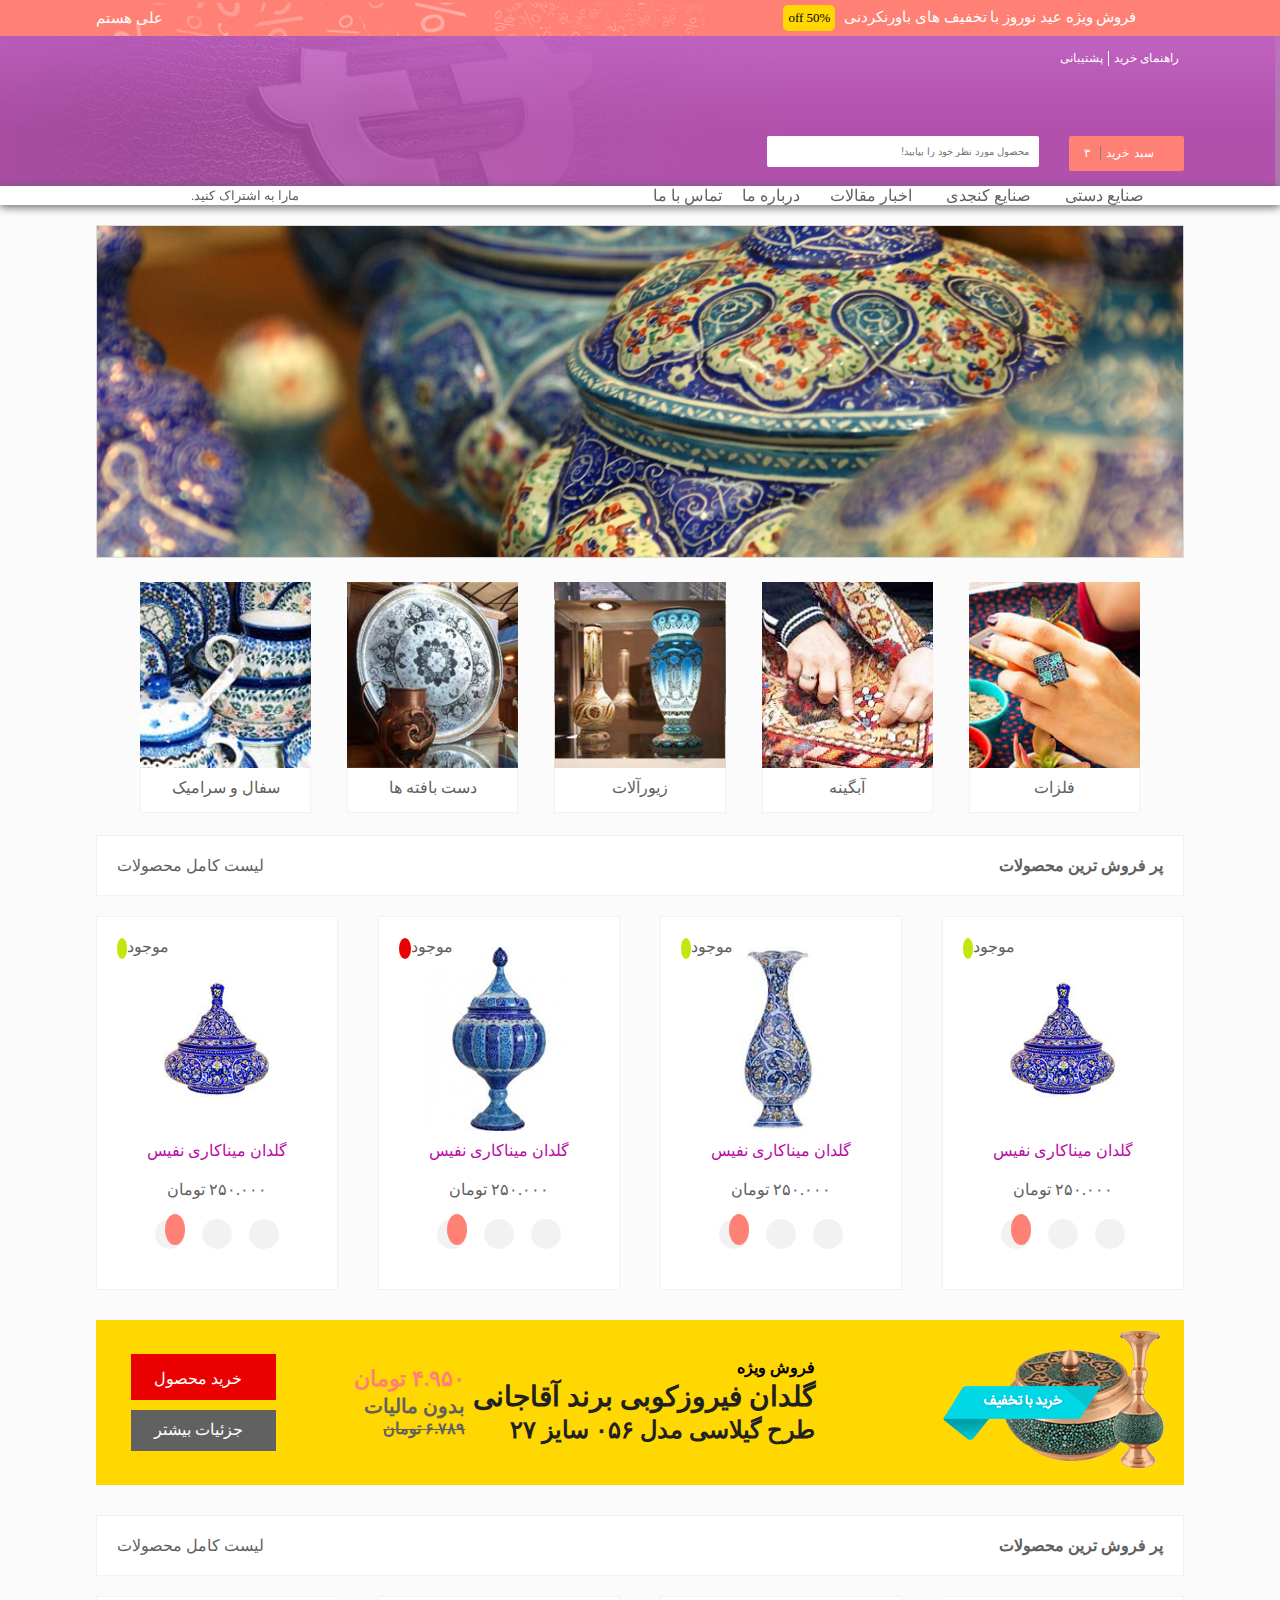
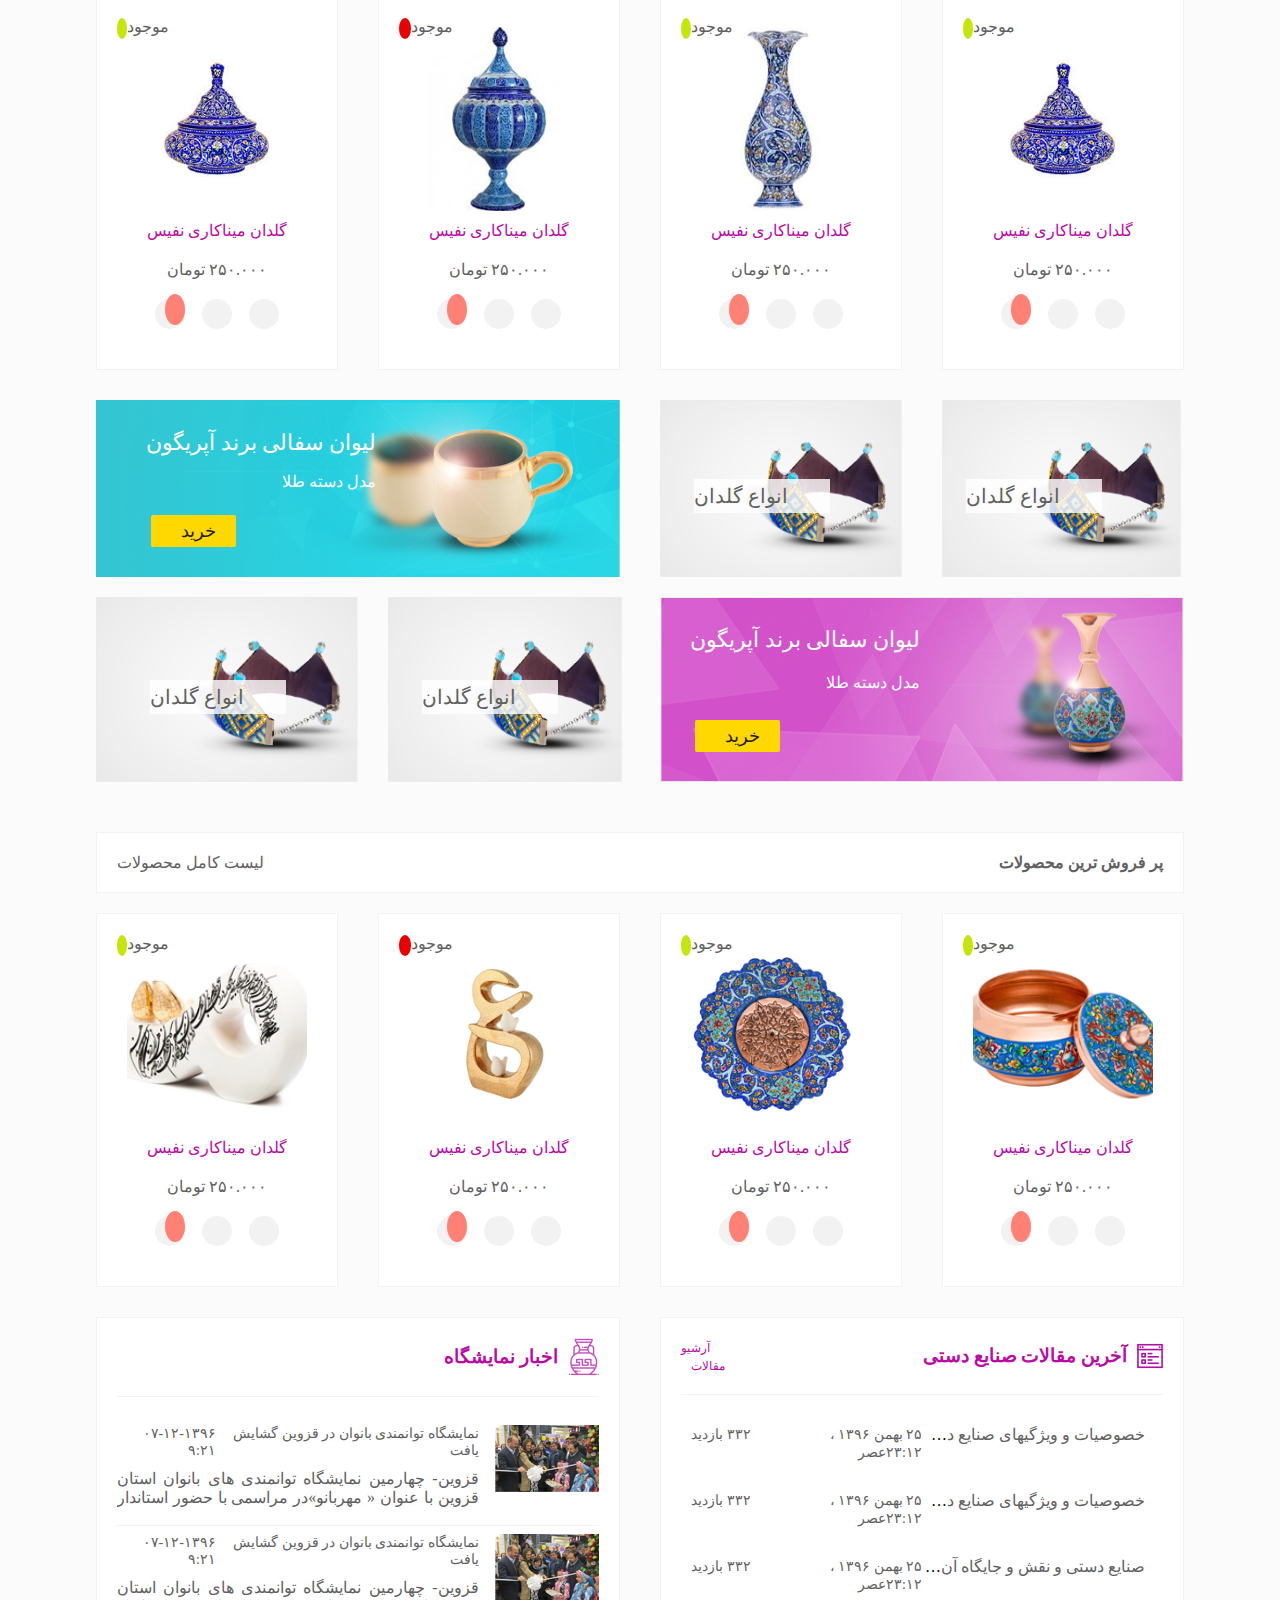
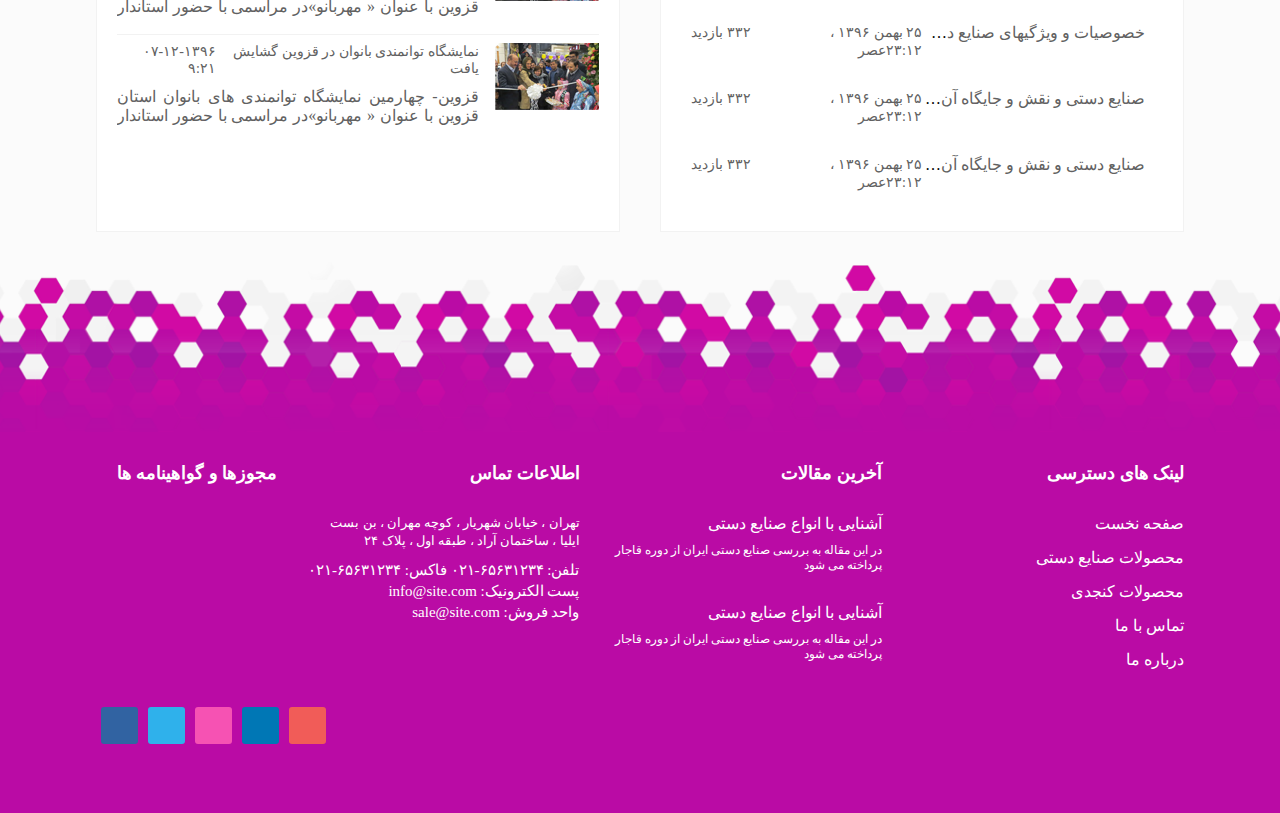
==== commit 8a503bab: "resposive phone mode" ====
--- a/Web/index.html
+++ b/Web/index.html
@@ -11,14 +11,14 @@
         <header>
             <div class="header_top col-12">
                 <div class="container">
-                    <div class="header_top_right col-5 col-md-7">
+                    <div class="header_top_right col-5 col-md-7 col-sm-12 col-xs-12">
                         <ul>
                             <li><a href="#"><i class="fas fa-angle-right"></i></a></li>
                             <li><a href="#">فروش ویژه عید نوروز با تخفیف های باورنکردنی  </a><span class="send">off 50%</span></li>
                             <li><a href="#"><i class="fas fa-angle-left"></i></a></li>
                         </ul>
                     </div>
-                    <div class="header_top_left col-7 col-md-5">
+                    <div class="header_top_left col-7 col-md-5 col-sm-12 col-xs-12">
                         <a href="#" ><i class="fas fa-user"></i>علی هستم</a>
                     </div>
                 </div>
@@ -30,10 +30,10 @@
                         <a href="#">پشتیبانی</a>
                     </div>
                     <div class="header_bottom_bottom col-12">
-                        <a href="#" class="link"><i class="fas fa-shopping-cart"></i> <span>سبد خرید</span> ۳</a>
-                        <div class="input_icon col-3 col-md-9">
+                        <a href="#" class="link col-sm-4 col-xs-4"><i class="fas fa-shopping-cart"></i> <span>سبد خرید</span> ۳</a>
+                        <div class="input_icon col-3 col-md-9 col-sm-8 col-xs-8">
                             <input type="text"  placeholder="محصول مورد نظر خود را بیابید!" class="col-12">
-                            <a href="#"><i class="fas fa-search"></i></a>
+                            <a href="#" ><i class="fas fa-search"></i></a>
                         </div>
                     </div>
                 </div>
@@ -94,23 +94,23 @@
             </div>
             <div class="main_bottom">
                 <a href="#" class="link_icon"><i class="fas fa-angle-right"></i></a>
-                <figure class="col-2 col-md-3">
+                <figure class="col-2 col-md-3 col-sm-5 col-xs-5">
                     <a href="#"><img src="./style/images/slider_main_small_1.png" alt="slider"></a>
                     <figcaption><a href="#" class="link">فلزات</a></figcaption>
                 </figure>
-                <figure class="col-2 col-md-3">
+                <figure class="col-2 col-md-3 col-sm-5 col-xs-5">
                     <a href="#"><img src="./style/images/slider_main_small_2.png" alt="slider"></a>
                     <figcaption><a href="#" class="link">آبگینه</a></figcaption>
                 </figure>
-                <figure class="col-2 col-md-3">
+                <figure class="col-2 col-md-3 col-sm-5 col-xs-5">
                     <a href="#"><img src="./style/images/slider_main_small_3.png" alt="slider"></a>
                     <figcaption><a href="#" class="link">زیورآلات</a></figcaption>
                 </figure>
-                <figure class="col-2 col-md-3">
+                <figure class="col-2 col-md-3 col-sm-5 col-xs-5">
                     <a href="#"><img src="./style/images/slider_main_small_4.png" alt="slider"></a>
                     <figcaption><a href="#" class="link">دست بافته ها</a></figcaption>
                 </figure>
-                <figure class="col-2 col-md-3">
+                <figure class="col-2 col-md-3 col-sm-5 col-xs-5">
                     <a href="#"><img src="./style/images/slider_main_small_5.png" alt="slider"></a>
                     <figcaption><a href="#" class="link">سفال و سرامیک </a></figcaption>
                 </figure>
@@ -130,7 +130,7 @@
                 </div>
             </div>
             <div class="portfolio_slider">
-                <div class="portfolio_slider_item col-3 col-md-4">
+                <div class="portfolio_slider_item col-3 col-md-4 col-sm-6 col-xs-12">
                     <a href="#"><img src="./style/images/portfolio1_slider_1.png" class="col-12" alt="portfolio"></a>
                     <a href="#" class="link">گلدان میناکاری نفیس</a>
                     <p class="subtitle">۲۵۰.۰۰۰ تومان</p>
@@ -144,7 +144,7 @@
                         <i class="fas fa-check"></i>
                     </div>
                 </div>
-                <div class="portfolio_slider_item col-3 col-md-4">
+                <div class="portfolio_slider_item col-3 col-md-4 col-sm-6 col-xs-12">
                     <a href="#"><img src="./style/images/portfolio1_slider_2.png" class="col-12" alt="portfolio"></a>
                     <a href="#" class="link">گلدان میناکاری نفیس</a>
                     <p class="subtitle">۲۵۰.۰۰۰ تومان</p>
@@ -158,7 +158,7 @@
                         <i class="fas fa-check"></i>
                     </div>
                 </div>
-                <div class="portfolio_slider_item col-3 col-md-4">
+                <div class="portfolio_slider_item col-3 col-md-4 col-sm-6 col-xs-12">
                     <a href="#"><img src="./style/images/portfolio1_slider_3.png" class="col-12" alt="portfolio"></a>
                     <a href="#" class="link">گلدان میناکاری نفیس</a>
                     <p class="subtitle">۲۵۰.۰۰۰ تومان</p>
@@ -172,7 +172,7 @@
                         <i class="fas fa-times"></i>
                     </div>
                 </div>
-                <div class="portfolio_slider_item col-3 col-md-4">
+                <div class="portfolio_slider_item col-3 col-md-4 col-sm-6 col-xs-12">
                     <a href="#"><img src="./style/images/portfolio1_slider_1.png" class="col-12" alt="portfolio"></a>
                     <a href="#" class="link">گلدان میناکاری نفیس</a>
                     <p class="subtitle">۲۵۰.۰۰۰ تومان</p>
@@ -188,20 +188,20 @@
                 </div>
             </div>
             <div class="portfolio_advertising col-12">
-                <div class="advertising_img col-4 col-md-6">
+                <div class="advertising_img col-4 col-md-6 col-sm-12 col-xs-12">
                     <img src="./style/images/advertising_img_1.png" alt="advertising">
                 </div>
-                <div class="advertising_about col-4 col-md-6">
+                <div class="advertising_about col-4 col-md-6 col-sm-12 col-xs-12">
                     <span>فروش ویژه</span>
                     <h3>گلدان فیروزکوبی برند آقاجانی</h3>
                     <h4>طرح گیلاسی مدل ۰۵۶ سایز ۲۷</h4>
                 </div>
-                <div class="advertising_price col-2 col-md-7">
+                <div class="advertising_price col-2 col-md-7 col-sm-12 col-xs-12">
                     <p class="col-12">۴.۹۵۰ تومان</p>
                     <span class="col-12">بدون مالیات</span>
                     <del class="col-12">۶.۷۸۹ تومان</del>
                 </div>
-                <div class="advertising_submit col-2 col-md-5">
+                <div class="advertising_submit col-2 col-md-5 col-sm-6 col-xs-6">
                     <a href="#" class="submit col-12 col-md-10"><i class="fas fa-shopping-basket"></i> خرید محصول</a>
                     <a href="#" class="submit col-12 col-md-10"><i class="fas fa-th-large"></i>جزئیات بیشتر</a>
                 </div>
@@ -220,7 +220,7 @@
                 </div>
             </div>
             <div class="portfolio_slider">
-                <div class="portfolio_slider_item col-3 col-md-4">
+                <div class="portfolio_slider_item col-3 col-md-4 col-sm-6 col-xs-12">
                     <a href="#"><img src="./style/images/portfolio1_slider_1.png" class="col-12" alt="portfolio"></a>
                     <a href="#" class="link">گلدان میناکاری نفیس</a>
                     <p class="subtitle">۲۵۰.۰۰۰ تومان</p>
@@ -234,7 +234,7 @@
                         <i class="fas fa-check"></i>
                     </div>
                 </div>
-                <div class="portfolio_slider_item col-3 col-md-4">
+                <div class="portfolio_slider_item col-3 col-md-4 col-sm-6 col-xs-12">
                     <a href="#"><img src="./style/images/portfolio1_slider_2.png" class="col-12" alt="portfolio"></a>
                     <a href="#" class="link">گلدان میناکاری نفیس</a>
                     <p class="subtitle">۲۵۰.۰۰۰ تومان</p>
@@ -248,7 +248,7 @@
                         <i class="fas fa-check"></i>
                     </div>
                 </div>
-                <div class="portfolio_slider_item col-3 col-md-4">
+                <div class="portfolio_slider_item col-3 col-md-4 col-sm-6 col-xs-12">
                     <a href="#"><img src="./style/images/portfolio1_slider_3.png" class="col-12" alt="portfolio"></a>
                     <a href="#" class="link">گلدان میناکاری نفیس</a>
                     <p class="subtitle">۲۵۰.۰۰۰ تومان</p>
@@ -262,7 +262,7 @@
                         <i class="fas fa-times"></i>
                     </div>
                 </div>
-                <div class="portfolio_slider_item col-3 col-md-4">
+                <div class="portfolio_slider_item col-3 col-md-4 col-sm-6 col-xs-12">
                     <a href="#"><img src="./style/images/portfolio1_slider_1.png" class="col-12" alt="portfolio"></a>
                     <a href="#" class="link">گلدان میناکاری نفیس</a>
                     <p class="subtitle">۲۵۰.۰۰۰ تومان</p>
@@ -278,15 +278,15 @@
                 </div>
             </div>
             <div class="portfolio_banner">
-                <div class="banner_item_small col-3 col-md-6">
+                <div class="banner_item_small col-3 col-md-6 col-sm-12 col-xs-12">
                     <a href="#" class="col-12"><img src="./style/images/portfolio_banner_sm_1.png" alt="banner_sm" class="col-12"></a>
                     <a href="#" class="link">انواع گلدان</a>
                 </div>
-                <div class="banner_item_small col-3 col-md-6">
+                <div class="banner_item_small col-3 col-md-6 col-sm-12 col-xs-12">
                     <a href="#" class="col-12"><img src="./style/images/portfolio_banner_sm_1.png" alt="banner_sm" class="col-12"></a>
                     <a href="#" class="link">انواع گلدان</a>
                 </div>
-                <div class="banner_item_large col-6 col-md-12">
+                <div class="banner_item_large col-6 col-md-12 col-sm-12 col-xs-12">
                     <a href="#" class="col-12"><img src="./style/images/portfolio_banner_lg_1.png" alt="banner_sm" class="col-12"></a>
                     <div class="banner_cover">
                         <a href="#" class="title">لیوان سفالی برند آپریگون</a>
@@ -294,7 +294,7 @@
                         <a class="send">خرید <i class="fas fa-angle-left"></i></a>
                     </div>
                 </div>
-                <div class="banner_item_large col-6 col-md-12">
+                <div class="banner_item_large col-6 col-md-12 col-sm-12 col-xs-12">
                     <a href="#" class="col-12"><img src="./style/images/portfolio_banner_lg_2.png" alt="banner_sm" class="col-12"></a>
                     <div class="banner_cover">
                         <a href="#" class="title">لیوان سفالی برند آپریگون</a>
@@ -302,11 +302,11 @@
                         <a class="send">خرید <i class="fas fa-angle-left"></i></a>
                     </div>
                 </div>
-                <div class="banner_item_small col-3 col-md-6">
+                <div class="banner_item_small col-3 col-md-6 col-sm-12 col-xs-12">
                     <a href="#" class="col-12"><img src="./style/images/portfolio_banner_sm_1.png" alt="banner_sm" class="col-12"></a>
                     <a href="#" class="link">انواع گلدان</a>
                 </div>
-                <div class="banner_item_small col-3 col-md-6">
+                <div class="banner_item_small col-3 col-md-6 col-sm-12 col-xs-12">
                     <a href="#" class="col-12"><img src="./style/images/portfolio_banner_sm_1.png" alt="banner_sm" class="col-12"></a>
                     <a href="#" class="link">انواع گلدان</a>
                 </div>
@@ -325,7 +325,7 @@
                 </div>
             </div>
             <div class="portfolio_slider">
-                <div class="portfolio_slider_item portfolio3_slider_item col-3 col-md-4">
+                <div class="portfolio_slider_item portfolio3_slider_item col-3 col-md-4 col-sm-6 col-xs-12">
                     <a href="#"><img src="./style/images/portflio3_slider_num1.png" class="col-12" alt="portfolio"></a>
                     <a href="#" class="link">گلدان میناکاری نفیس</a>
                     <p class="subtitle">۲۵۰.۰۰۰ تومان</p>
@@ -339,7 +339,7 @@
                         <i class="fas fa-check"></i>
                     </div>
                 </div>
-                <div class="portfolio_slider_item portfolio3_slider_item col-3 col-md-4">
+                <div class="portfolio_slider_item portfolio3_slider_item col-3 col-md-4 col-sm-6 col-xs-12">
                     <a href="#"><img src="./style/images/portflio3_slider_num2.png" class="col-12" alt="portfolio"></a>
                     <a href="#" class="link">گلدان میناکاری نفیس</a>
                     <p class="subtitle">۲۵۰.۰۰۰ تومان</p>
@@ -353,7 +353,7 @@
                         <i class="fas fa-check"></i>
                     </div>
                 </div>
-                <div class="portfolio_slider_item portfolio3_slider_item col-3 col-md-4">
+                <div class="portfolio_slider_item portfolio3_slider_item col-3 col-md-4 col-sm-6 col-xs-12">
                     <a href="#"><img src="./style/images/portflio3_slider_num3.png" class="col-12" alt="portfolio"></a>
                     <a href="#" class="link">گلدان میناکاری نفیس</a>
                     <p class="subtitle">۲۵۰.۰۰۰ تومان</p>
@@ -367,7 +367,7 @@
                         <i class="fas fa-times"></i>
                     </div>
                 </div>
-                <div class="portfolio_slider_item portfolio3_slider_item col-3 col-md-4">
+                <div class="portfolio_slider_item portfolio3_slider_item col-3 col-md-4 col-sm-6 col-xs-12">
                     <a href="#"><img src="./style/images/portflio3_slider_num4.png" class="col-12" alt="portfolio"></a>
                     <a href="#" class="link">گلدان میناکاری نفیس</a>
                     <p class="subtitle">۲۵۰.۰۰۰ تومان</p>
@@ -387,101 +387,101 @@
         <!-- about -->
         <section id="about">
             <div class="container">
-                <div class="blog col-6 col-md-12">
+                <div class="blog col-6 col-md-12 col-sm-12 col-xs-12">
                     <div class="blog_header col-12">
-                        <div class="blog_header_right col-10">
+                        <div class="blog_header_right col-10 col-xs-9">
                             <img src="./style/images/blog.png" alt="blog">
                             <h3>آخرین مقالات صنایع دستی</h3>
                         </div>
-                        <div class="blog_header_left col-2">
+                        <div class="blog_header_left col-2 col-xs-3">
                             <a href="#" class="link">آرشیو مقالات</a>
                         </div>
                     </div>
                     <div class="blog_footer">
                         <ul>
                             <li class="col-12">
-                                <div class="footer_title col-6 col-md-7">
+                                <div class="footer_title col-6 col-md-7 col-xs-12">
                                     <a href="#">خصوصیات و ویژگیهای صنایع دستی</a>
                                 </div>
-                                <div class="footer_date col-4 col-md-3">
+                                <div class="footer_date col-4 col-md-3 col-xs-12">
                                     <span>۲۵ بهمن ۱۳۹۶ ، ۲۳:۱۲عصر</span>
                                 </div>
-                                <div class="footer_view col-2 col-md-2">
+                                <div class="footer_view col-2 col-md-2 col-xs-12">
                                     <span>۳۳۲ بازدید</span>
                                 </div>
                             </li>
                             <li class="col-12">
-                                <div class="footer_title col-6 col-md-7">
+                                <div class="footer_title col-6 col-md-7 col-xs-12">
                                     <a href="#">خصوصیات و ویژگیهای صنایع دستی</a>
                                 </div>
-                                <div class="footer_date col-4 col-md-3">
+                                <div class="footer_date col-4 col-md-3 col-xs-12">
                                     <span>۲۵ بهمن ۱۳۹۶ ، ۲۳:۱۲عصر</span>
                                 </div>
-                                <div class="footer_view col-2 col-md-2">
+                                <div class="footer_view col-2 col-md-2 col-xs-12">
                                     <span>۳۳۲ بازدید</span>
                                 </div>
                             </li>
                             <li class="col-12">
-                                <div class="footer_title col-6 col-md-7">
+                                <div class="footer_title col-6 col-md-7 col-xs-12">
                                     <a href="#">صنایع دستی و نقش و جایگاه آن در صادرات
                                         غیر نفتی</a>
                                 </div>
-                                <div class="footer_date col-4 col-md-3">
+                                <div class="footer_date col-4 col-md-3 col-xs-12">
                                     <span>۲۵ بهمن ۱۳۹۶ ، ۲۳:۱۲عصر</span>
                                 </div>
-                                <div class="footer_view col-2 col-md-2">
+                                <div class="footer_view col-2 col-md-2 col-xs-12">
                                     <span>۳۳۲ بازدید</span>
                                 </div>
                             </li>
                             <li class="col-12">
-                                <div class="footer_title col-6 col-md-7">
+                                <div class="footer_title col-6 col-md-7 col-xs-12">
                                     <a href="#">خصوصیات و ویژگیهای صنایع دستی</a>
                                 </div>
-                                <div class="footer_date col-4 col-md-3">
+                                <div class="footer_date col-4 col-md-3 col-xs-12">
                                     <span>۲۵ بهمن ۱۳۹۶ ، ۲۳:۱۲عصر</span>
                                 </div>
-                                <div class="footer_view col-2 col-md-2">
+                                <div class="footer_view col-2 col-md-2 col-xs-12">
                                     <span>۳۳۲ بازدید</span>
                                 </div>
                             </li>
                             <li class="col-12">
-                                <div class="footer_title col-6 col-md-7">
+                                <div class="footer_title col-6 col-md-7 col-xs-12">
                                     <a href="#">صنایع دستی و نقش و جایگاه آن در صادرات
                                         غیر نفتی</a>
                                 </div>
-                                <div class="footer_date col-4 col-md-3">
+                                <div class="footer_date col-4 col-md-3 col-xs-12">
                                     <span>۲۵ بهمن ۱۳۹۶ ، ۲۳:۱۲عصر</span>
                                 </div>
-                                <div class="footer_view col-2 col-md-2">
+                                <div class="footer_view col-2 col-md-2 col-xs-12">
                                     <span>۳۳۲ بازدید</span>
                                 </div>
                             </li>
                             <li class="col-12">
-                                <div class="footer_title col-6 col-md-7">
+                                <div class="footer_title col-6 col-md-7 col-xs-12">
                                     <a href="#">صنایع دستی و نقش و جایگاه آن در صادرات
                                         غیر نفتی</a>
                                 </div>
-                                <div class="footer_date col-4 col-md-3">
+                                <div class="footer_date col-4 col-md-3 col-xs-12">
                                     <span>۲۵ بهمن ۱۳۹۶ ، ۲۳:۱۲عصر</span>
                                 </div>
-                                <div class="footer_view col-2 col-md-2">
+                                <div class="footer_view col-2 col-md-2 col-xs-12">
                                     <span>۳۳۲ بازدید</span>
                                 </div>
                             </li>
                         </ul>
                     </div>
                 </div>
-                <div class="news col-6 col-md-12">
+                <div class="news col-6 col-md-12 col-sm-12 col-xs-12">
                     <div class="news_header">
                         <img src="./style/images/news.png" alt="news">
                         <h3>اخبار نمایشگاه</h3>
                     </div>
                     <div class="news_footer">
                         <div class="news_footer_item">
-                            <div class="news_item_right col-3 col-md-2">
-                                <a href="#"><img src="./style/images/news_img_1.png" title="news"></a>
+                            <div class="news_item_right col-3 col-md-2 col-xs-12">
+                                <a href="#"><img src="./style/images/news_img_1.png" title="news" class="col-xs-12"></a>
                             </div>
-                            <div class="news_item_left col-9 col-md-10">
+                            <div class="news_item_left col-9 col-md-10 col-xs-12">
                                 <div class="news_item_left_header">
                                     <a href="#" class="link">نمایشگاه توانمندی بانوان در قزوین گشایش یافت</a>
                                     <span>۰۷-۱۲-۱۳۹۶ ۹:۲۱</span>
@@ -492,10 +492,10 @@
                             </div>
                         </div>
                         <div class="news_footer_item">
-                            <div class="news_item_right col-3 col-md-2">
-                                <a href="#"><img src="./style/images/news_img_1.png" title="news"></a>
+                            <div class="news_item_right col-3 col-md-2 col-xs-12">
+                                <a href="#"><img src="./style/images/news_img_1.png" title="news" class="col-xs-12"></a>
                             </div>
-                            <div class="news_item_left col-9 col-md-10">
+                            <div class="news_item_left col-9 col-md-10 col-xs-12">
                                 <div class="news_item_left_header">
                                     <a href="#" class="link">نمایشگاه توانمندی بانوان در قزوین گشایش یافت</a>
                                     <span>۰۷-۱۲-۱۳۹۶ ۹:۲۱</span>
@@ -506,10 +506,10 @@
                             </div>
                         </div>
                         <div class="news_footer_item">
-                            <div class="news_item_right col-3 col-md-2">
-                                <a href="#"><img src="./style/images/news_img_1.png" title="news"></a>
+                            <div class="news_item_right col-3 col-md-2 col-xs-12">
+                                <a href="#"><img src="./style/images/news_img_1.png" title="news" class="col-xs-12"></a>
                             </div>
-                            <div class="news_item_left col-9 col-md-10">
+                            <div class="news_item_left col-9 col-md-10 col-xs-12">
                                 <div class="news_item_left_header">
                                     <a href="#" class="link">نمایشگاه توانمندی بانوان در قزوین گشایش یافت</a>
                                     <span>۰۷-۱۲-۱۳۹۶ ۹:۲۱</span>
@@ -527,7 +527,7 @@
         <div class="footer_img col-12"></div>
         <footer class="col-12">
             <div class="container">
-                <div class="footer_item col-3 col-md-6">
+                <div class="footer_item col-3 col-md-6 col-sm-12 col-xs-12">
                     <div class="footer_item_menu">
                         <h2 class="footer_item_title col-12">لینک های دسترسی</h2>
                         <ul>
@@ -539,7 +539,7 @@
                         </ul>
                     </div>
                 </div>
-                <div class="footer_item col-3 col-md-6">
+                <div class="footer_item col-3 col-md-6 col-sm-12 col-xs-12">
                     <div class="footer_item_about">
                         <h2 class="footer_item_title col-12">آخرین مقالات</h2>
                         <ul>
@@ -554,18 +554,18 @@
                         </ul>
                     </div>
                 </div>
-                <div class="footer_item col-3 col-md-6">
+                <div class="footer_item col-3 col-md-6 col-sm-12 col-xs-12">
                     <div class="footer_item_information">
                         <h2 class="footer_item_title col-12">اطلاعات تماس</h2>
                         <address class="col-12">
                             <p>تهران ، خیابان شهریار ، کوچه مهران ، بن بست ایلیا ، ساختمان آراد ، طبقه اول ، پلاک ۲۴</p>
-                            تلفن: <span> ۶۵۶۳۱۲۳۴-۰۲۱</span> فاکس: <span> ۶۵۶۳۱۲۳۴-۰۲۱</span>
+                            تلفن: <span> ۶۵۶۳۱۲۳۴-۰۲۱</span> فاکس: <span> ۶۵۶۳۱۲۳۴-۰۲۱</span><br>
                             پست الکترونیک: <a href="mailto:info@site.com">info@site.com</a><br>
                             واحد فروش: <a href="mailto:sale@site.com">sale@site.com</a><br>
                         </address>
                     </div>
                 </div>
-                <div class="footer_item col-2 col-md-6">
+                <div class="footer_item col-2 col-md-6 col-sm-12 col-xs-12">
                     <h2 class="footer_item_title col-12">مجوزها و گواهینامه ها</h2>
                 </div>
                 <div class="footer_socials col-12">
--- a/Web/style/style.css
+++ b/Web/style/style.css
@@ -476,10 +476,11 @@
 }
 .portfolio_advertising{
     display: flex;
+    flex-wrap: wrap;
+    height: 100%;
     justify-content: space-around;
     background-color: #ffd701;
     padding: 10px 20px;
-    height: 150px;
     align-items: center;
     line-height: 1.3;
     font-weight: bold;
@@ -665,6 +666,15 @@
     overflow: hidden;
     text-overflow: ellipsis;
     white-space: nowrap;
+}
+.blog_footer ul li .footer_title::before{
+    font-family: "Font Awesome 5 Free";
+    content: "\f0c8";
+    display: inline-block;
+    vertical-align: middle;
+    font-weight:900;
+    font-size: 5px;
+    color: var(--color-purple);
 }
 
 .blog_footer ul li .footer_title a{
@@ -870,9 +880,6 @@
     .col-md-10{width: 83.33%;}
     .col-md-11{width: 91.66;}
     .col-md-12{width: 100%;}
-    .container{
-        width: 80%;
-    }
     .navbar_button{
         display: block;
     }
@@ -890,11 +897,7 @@
     .portfolio_slider .portfolio_slider_item:nth-child(3){
         margin-left: 0;
     }
-    /* Advertising */
-    .portfolio_advertising{
-        flex-wrap: wrap;
-        height: 100%;
-    }
+    
     /* portfolio_banner */
     .portfolio_banner :nth-child(2),.portfolio_banner :nth-child(4){
         padding-left: 0;
@@ -902,6 +905,10 @@
     .portfolio_banner :nth-child(3),.portfolio_banner :nth-child(5){
         padding-right: 0;
     }
+    .banner_item_small .link{
+        padding: 10px 20px;
+    }
+    
     /* about */
     #about .container{
         flex-wrap: wrap;
@@ -920,10 +927,10 @@
         opacity: 0.9;
         font-weight: 100;
     }
+    #about .container{
+        flex-wrap: wrap;
+    }
     /* footer */
-    .footer_item{
-        padding: 20px;
-    }
     .footer_socials ul{
         align-items: center;
         justify-content: center;
@@ -944,6 +951,78 @@
     .col-sm-10{width: 83.33%;}
     .col-sm-11{width: 91.66;}
     .col-sm-12{width: 100%;}
+    .header_top .container{
+        flex-wrap: wrap;
+    }
+    .header_top_right ul{
+        justify-content: space-around;
+    }
+    .header_top_left{
+        flex-direction: unset;
+        align-items: center;
+        justify-content: center;
+    }
+    .header_bottom_top{
+        margin-bottom: 25px;
+    }
+    .header_bottom_bottom{
+        margin-bottom: 30px;
+    }
+    /* nav */
+    .navbar_button{
+        display: block;
+    }
+    .nav_menu, .nav_socials{
+        display: none;
+    }
+     /* Main */
+     .main_bottom :nth-child(6),.main_bottom :nth-child(5),.main_bottom :nth-child(4){
+        display: none;
+    }
+    /* portfolio */
+    .portfolio_slider .portfolio_slider_item:last-child,.portfolio_slider .portfolio_slider_item:nth-last-child(2){
+        display: none;
+    }
+    .portfolio_slider .portfolio_slider_item:nth-child(2){
+        margin-left: 0;
+    }
+    .portfolio_advertising{
+        text-align: center;
+    }
+    /* banner_item */
+    .banner_item_small{
+        padding: 0;
+        height: 200px;
+    }
+    .banner_item_small img{
+        object-fit: cover;
+    }
+    .banner_item_small .link{
+        text-align: center;
+        left: 30%;
+        width: 30%;
+        align-self: center;
+        padding: 10px 0;
+    }
+    .portfolio_banner :first-child a img, .portfolio_banner :nth-child(3){
+        padding: 0;
+    }
+    .portfolio_banner .banner_item_small,.portfolio_banner .banner_item_large{
+        padding: 0;
+    }
+    /* About */
+    #about .container{
+        flex-wrap: wrap;
+    }
+    .blog{
+        margin: 20px 0;
+    }
+    /* footer */
+    .footer_socials ul{
+        align-items: center;
+        justify-content: center;
+    }
+
 }
 
 /* Extra small devices (portrait phones, less than 576px) */
@@ -960,5 +1039,106 @@
     .col-xs-10{width: 83.33%;}
     .col-xs-11{width: 91.66;}
     .col-xs-12{width: 100%;}
-}
-
+    .container{
+        width: 90%;
+    }
+    .header_top .container{
+        flex-wrap: wrap;
+    }
+    .header_top_right ul{
+        justify-content: space-around;
+    }
+    .header_top_left{
+        flex-direction: unset;
+        align-items: center;
+        justify-content: center;
+    }
+    .header_bottom_top{
+        margin-bottom: 25px;
+    }
+    .header_bottom_bottom{
+        margin-bottom: 30px;
+    }
+    /* nav */
+    .navbar_button{
+        display: block;
+    }
+    .nav_menu, .nav_socials{
+        display: none;
+    }
+     /* Main */
+     .main_bottom :nth-child(6),.main_bottom :nth-child(5),.main_bottom :nth-child(4){
+        display: none;
+    }
+    /* portfolio */
+    .portfolio_slider_item{
+        display: none;
+    }
+    .portfolio_slider .portfolio_slider_item:first-child{
+        display: flex;
+        height: auto;
+        margin: 0;
+    }
+    
+    .portfolio_advertising{
+        text-align: center;
+    }
+    /* banner_item */
+    .banner_item_small{
+        padding: 0;
+        height: 200px;
+    }
+    .banner_item_small img{
+        object-fit: cover;
+    }
+    .banner_item_small .link{
+        text-align: center;
+        left: 30%;
+        width: 30%;
+        align-self: center;
+        padding: 10px 0;
+    }
+    .portfolio_banner :first-child a img, .portfolio_banner :nth-child(3){
+        padding: 0;
+    }
+    .portfolio_banner .banner_item_small,.portfolio_banner .banner_item_large{
+        padding: 0;
+    }
+    /* About */
+    #about .container{
+        flex-wrap: wrap;
+    }
+    .blog{
+        margin: 20px 0;
+    }
+    .blog_footer ul li{
+        flex-wrap: wrap;
+    }
+    .blog_footer ul li > div{
+        margin: 5px 0;
+    }
+    .blog_footer ul li .footer_view{
+        text-align: right;
+    }
+    /* footer */
+    .news_footer_item{
+        flex-wrap: wrap;
+    }
+    .news_item_right a img{
+        object-fit: cover;
+        height: 30vh;
+    }
+    .news_item_left_header{
+        flex-direction: column;
+    }
+    .news_item_left_header span{
+        margin-top: 10px;
+    }
+
+    /* footer */
+    .footer_socials ul{
+        align-items: center;
+        justify-content: center;
+    }
+}
+
